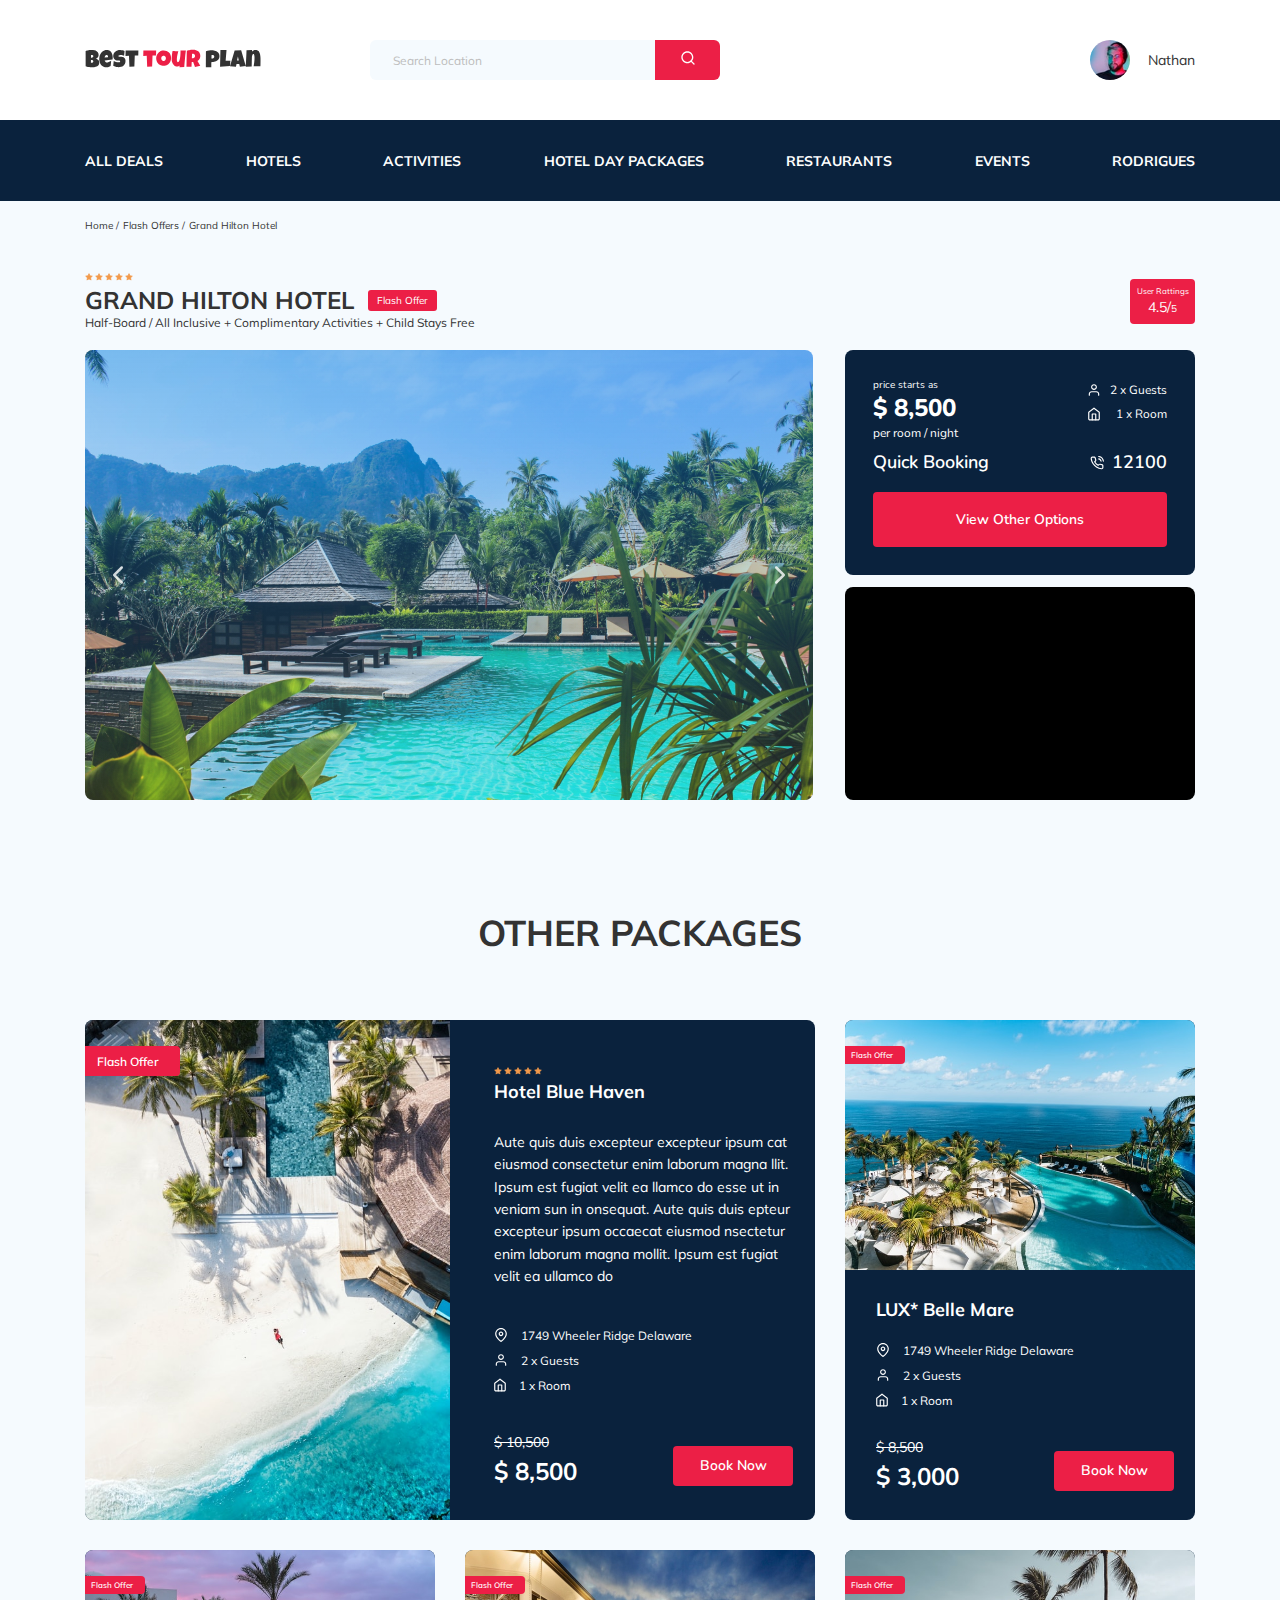
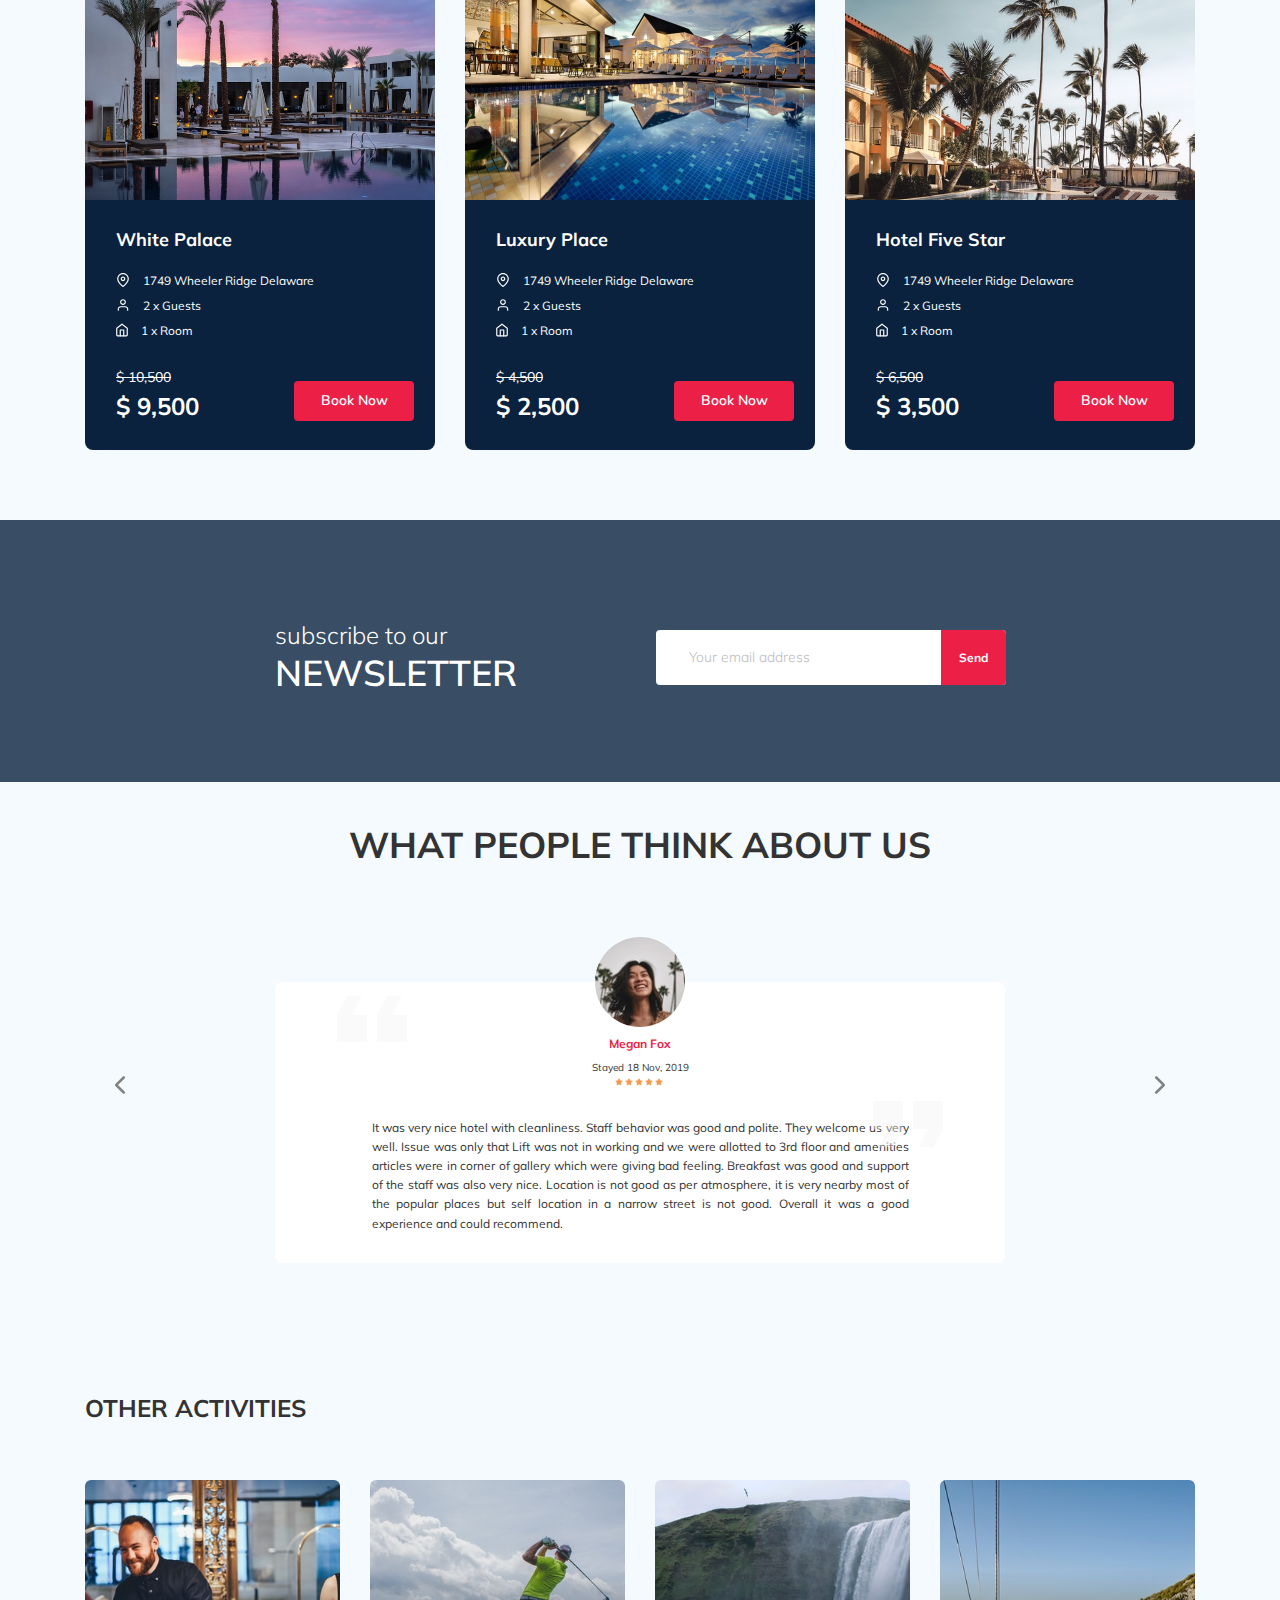
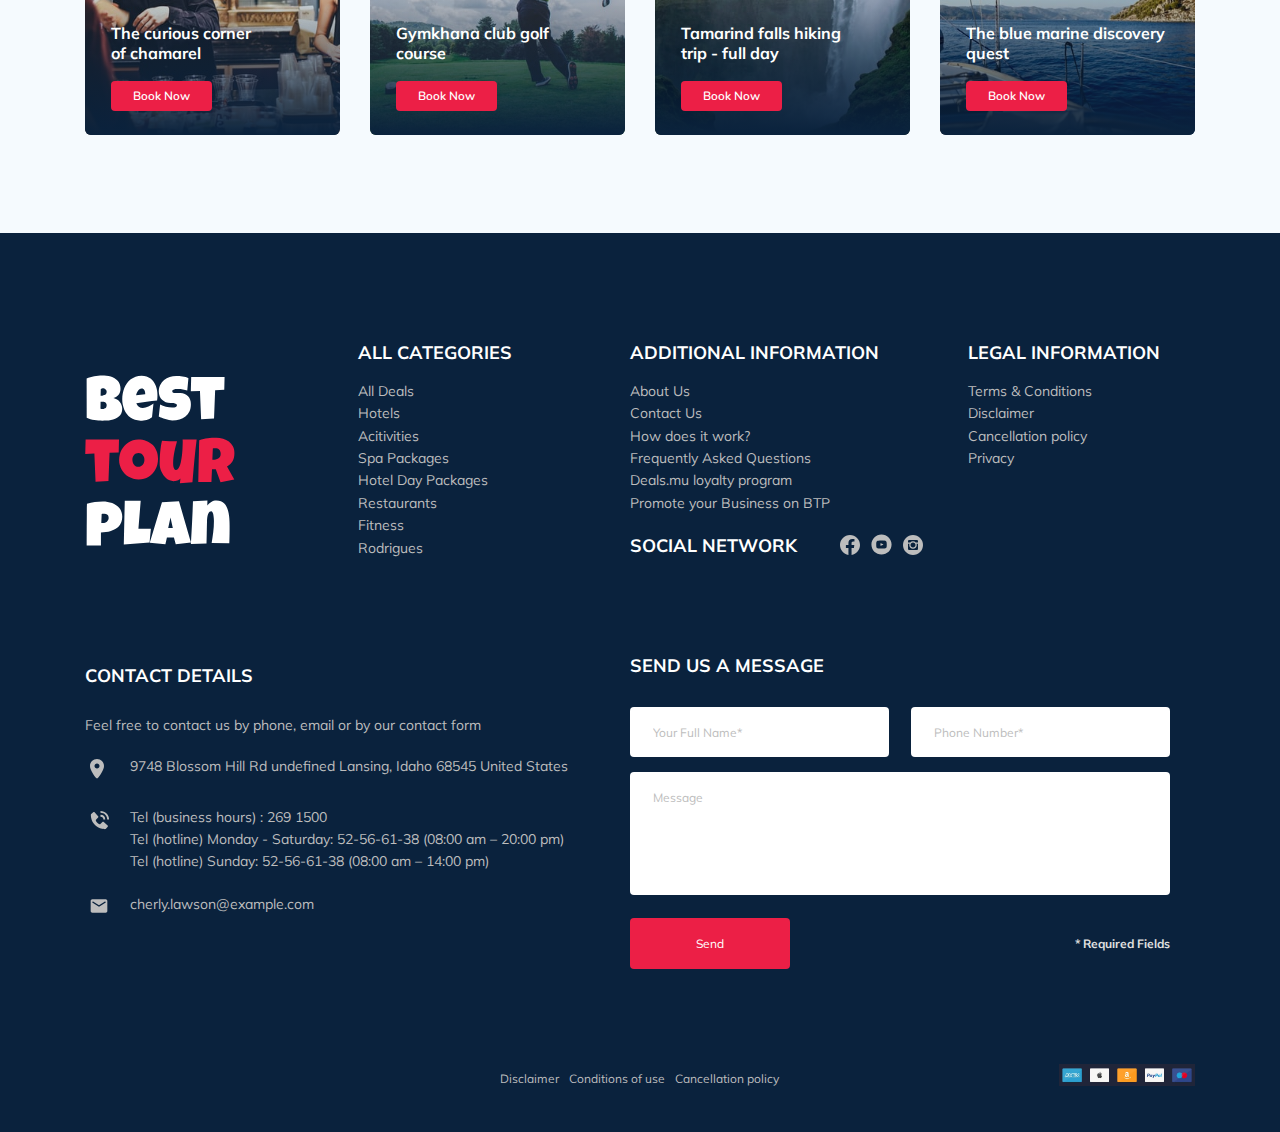
==== index.html @ 6706ef20 "fix modals" ====
<!DOCTYPE html>
<html lang="en">
<head>
  <meta charset="UTF-8">
  <meta http-equiv="X-UA-Compatible" content="IE=edge">
  <meta name="viewport" content="width=device-width, initial-scale=1.0">
  <title>Best Tour Plan - Hotel Booking</title>
  <link rel="preconnect" href="https://fonts.gstatic.com">
  <link
    href="https://fonts.googleapis.com/css2?family=Mulish:wght@300;400;600;700&family=Nunito:wght@400;600;800&display=swap"
    rel="stylesheet">
    <link rel="shortcut icon" href="favicon.ico" type="image/x-icon">
    <link rel="icon" href="favicon.ico" type="image/x-icon">
    <link rel="stylesheet" href="css/swiper-bundle.min.css">
    <link rel="stylesheet" href="css/style.css">
</head>
<body>
  <header class="navbar navbar--fixed">
    <div class="container">
      <div class="navbar-top">
        <a href="#" class="logo">
          <img src="img/horizontal-logo.svg" alt="Logo: Best Tour Plan" class="logo__image">
        </a>
  
        <form action="#" class="search navbar__search navbar__search--mobile--hidden">
          <input type="text" class="search__input" placeholder="Search Location">
          <button class="search__button">
            <img src="img/search.svg" alt="Icon: search">
          </button>
        </form>
  
        <a href="#" class="user navbar__user navbar__user--mobile--hidden">
          <img src="img/user-avatar.jpg" alt="Avatar: Nathan" class="user__avatar">
          <span class="user__name">Nathan</span>
        </a>
        <!-- /.user -->
        <button class="menu-button navbar-top__menu-button">
          <span class="menu-button__line"></span>
          <span class="menu-button__line"></span>
          <span class="menu-button__line"></span>
        </button>
  
      </div>
      <!-- /.navbar-top -->
  
     
    </div>
    <!-- /.container -->

   <div class="navbar-bottom">
      <div class="container">
        <nav class="navbar">
          <ul class="navbar-menu">
            <li class="navbar-menu__item navbar-menu__item--mobile--visible">
              <a href="#" class="user navbar__user navbar__user--mobile--visible">
                <img src="img/user-avatar.jpg" alt="Avatar: Nathan" class="user__avatar">
                <span class="user__name user__name--light">Nathan</span>
              </a>
            </li>
            <li class="navbar-menu__item navbar-menu__item--mobile--visible navbar-menu__item--mobile--visible--mb">
                <form action="#" class="search navbar__search navbar__search--mobile--visible">
                  <input type="text" class="search__input" placeholder="Search Location">
                  <button class="search__button">
                    <img src="img/search.svg" alt="Icon: search">
                  </button>
                </form>
            </li>
            <li class="navbar-menu__item"><a href="#" class="navbar-menu__link">All Deals</a></li>
            <li class="navbar-menu__item"><a href="#" class="navbar-menu__link">Hotels</a></li>
            <li class="navbar-menu__item"><a href="#" class="navbar-menu__link">Activities</a></li>
            <li class="navbar-menu__item"><a href="#" class="navbar-menu__link">Hotel Day Packages</a></li>
            <li class="navbar-menu__item"><a href="#" class="navbar-menu__link">Restaurants</a></li>
            <li class="navbar-menu__item"><a href="#" class="navbar-menu__link">Events</a></li>
            <li class="navbar-menu__item"><a href="#" class="navbar-menu__link">Rodrigues</a></li>
       
          </ul>
        </nav>
        </div>
        <!-- /.container -->
      </div>
   <!-- /.navbar-bottom -->
  </header>
  <nav class="breadcrumb">
    <div class="container">
      <ul class="breadcrumb-list">
        <li class="breadcrumb-list__item">
          <a href="#" class="breadcrumb-list__link">Home</a>
        </li>
        <li class="breadcrumb-list__item">
          <a href="#" class="breadcrumb-list__link">Flash Offers</a>
        </li>
        <li class="breadcrumb-list__item">
          Grand Hilton Hotel
        </li>
      </ul>
    </div>
    <!-- /.container -->
  </nav>
  <!-- /.breadcrumb -->
  <section class="hotel">
    <div class="container">
      <div class="hotel-info">
        <div class="hotel-info__text">
          <div class="hotel-wrapper">
            <div class="stars">
              <img class="stars__star" src="img/star.svg" alt="star">
              <img class="stars__star" src="img/star.svg" alt="star">
              <img class="stars__star" src="img/star.svg" alt="star">
              <img class="stars__star" src="img/star.svg" alt="star">
              <img class="stars__star" src="img/star.svg" alt="star">
            </div>
            <h1 class="hotel-name hotel-info__name">Grand Hilton Hotel</h1>
            <span class="offer hotel-info__offer">Flash Offer</span>
          </div>
          <p class="hotel-description hotel-info__description">Half-Board / All Inclusive + Complimentary Activities + Child Stays Free</p>
        </div>
        <div class="rating hotel-info__rating">
          <span class="rating__text">User Rattings</span>
          <span class="rating__counter">4.5/<span class="rating__five">5</span></span>
        </div>
      </div>
      <div class="hotel-grid">
          <div class="swiper-container hotel-slider hotel__slider">
            <!-- Additional required wrapper -->
            <div class="swiper-wrapper">
              <!-- Slides -->
              <div class="swiper-slide hotel-slider__slide"><img class="hotel-slider__img" src="img/slide.jpg" alt="slide">
              </div>
              <div class="swiper-slide hotel-slider__slide"><img class="hotel-slider__img" src="img/slide-2.jpg" alt="slide-2">
              </div>
              <div class="swiper-slide hotel-slider__slide"><img class="hotel-slider__img" src="img/slide-3.jpg" alt="slide-3">
              </div>
              <div class="swiper-slide hotel-slider__slide"><img class="hotel-slider__img" src="img/slide-4.jpg" alt="slide-4">
              </div>
              <div class="swiper-slide hotel-slider__slide"><img class="hotel-slider__img" src="img/slide-5.jpg" alt="slide-5">
              </div>
            </div>
          
            <!-- If we need navigation buttons -->
            <button class="hotel-slider__button hotel-slider__button--prev"></button>
            <button class="hotel-slider__button hotel-slider__button--next"></button>
          </div>
          <div class="hotel-right">
            <div class="booking">
              <div class="booking__info">
                <div class="booking__price">
                  <span class="booking__start">price starts as</span>
                  <strong class="booking__pricetag">$ 8,500</strong>
                  <span class="booking__per-room">per room / night</span>
                </div>
                <!-- /.booking__price -->
                <div class="booking__room">
                  <div class="booking__text">
                    <img src="img/user.svg" alt="Icon: user" class="booking__icon">
                    <span class="booking__description">2 x Guests</span>
                  </div>
                  <div class="booking__text">
                    <img src="img/home.svg" alt="Icon: home" class="booking__icon">
                    <span class="booking__description">1 x Room</span>
                  </div>
                </div>
                <!-- /.booking__room -->
              </div>
              <!-- /.booking__info -->
              <div class="booking__call-center">
                <span class="booking__heading">Quick Booking</span>
                <a class="booking__number" href="tel:12100">
                  <img src="img/phone-call.svg" alt="Icon: phone">
                  <span class="booking__num">12100</span>
                </a>
              </div>
              <!-- /.booking__call-center -->
              <button data-toggle="modal" class="button booking__button">View Other Options</button>
            </div>
            <!-- /.booking -->
            <div class="map">
              <iframe class="map__frame"
                src="https://www.google.com/maps/embed?pb=!1m18!1m12!1m3!1d3952.041212469908!2d98.29254745080394!3d7.890757407918497!2m3!1f0!2f0!3f0!3m2!1i1024!2i768!4f13.1!3m3!1m2!1s0x30503b7bfcd9f903%3A0xf7065fac1e3d7c48!2sDoubleTree%20by%20Hilton%20Phuket%20Banthai%20Resort!5e0!3m2!1sru!2str!4v1620716397041!5m2!1sru!2str"
                style="border:0;" allowfullscreen="" loading="lazy"></iframe>
            </div>
            <!-- /.map -->
          </div>
          <!-- /.hotel-right -->
      </div>
      <!-- /.hotel-grid -->
    </div>
    <!-- /.container -->
  </section>
  <section class="packages">
    <div class="container">
      <h2 class="packages__title">Other Packages</h2>
      <div class="packages-grid">
        <div class="package package-first">
              <img src="img/package-1.jpg" alt="First package" class="package-first__image">
              <span class="package-first__flash">Flash Offer</span>
            <div class="package-first package-first-info">
              <div class="package-stars">
                <img class="package-stars__star" src="img/star.svg" alt="star">
                <img class="package-stars__star" src="img/star.svg" alt="star">
                <img class="package-stars__star" src="img/star.svg" alt="star">
                <img class="package-stars__star" src="img/star.svg" alt="star">
                <img class="package-stars__star" src="img/star.svg" alt="star">
              </div>
                <h3 class="package-first__title">Hotel Blue Haven</h3>
                <p class="package-first__text">Aute quis duis excepteur excepteur ipsum cat eiusmod consectetur enim laborum magna llit.
                  Ipsum est fugiat velit ea
                  llamco do esse ut in veniam sun in onsequat. Aute quis duis epteur excepteur ipsum occaecat eiusmod nsectetur enim
                  laborum magna mollit. Ipsum est fugiat velit ea ullamco do</p>
                  <div class="package-other">
                    <div class="package-other__element">
                      <img src="img/other-map.svg" alt="Icon: map" class="package-other-icon">
                      <span class="package-other__text">1749 Wheeler Ridge Delaware</span>
                    </div>
                    <div class="package-other__element">
                      <img src="img/other-user.svg" alt="Icon: guest" class="package-other__icon">
                      <span class="package-other__text">2 x Guests</span>
                    </div>
                    <div class="package-other__element">
                      <img src="img/other-home.svg" alt="Icon: room" class="package-other__icon">
                      <span class="package-other__text">1 x Room</span>
                    </div>
                  </div>
                  <div class="package-footer package-first-footer">
                    <div class="package-footer__price">
                      <span class="package-footer__old-price">$ 10,500</span>
                      <span class="package-footer__new-price">$ 8,500</span>
                    </div>
                    <button data-toggle="modal" class="package-footer__button">Book Now</button>
                  </div>
            </div>
        </div>
        <div class="package">
          <img src="img/package-2.jpg" alt="Second package" class="package__image">
          <span class="package__flash">Flash Offer</span>
          <div class="package-info">
            <h3 class="package-info__title">LUX* Belle Mare</h3>
            <div class="package-other">
              <div class="package-other__element">
                <img src="img/other-map.svg" alt="Icon: map" class="package-other-icon">
                <span class="package-other__text">1749 Wheeler Ridge Delaware</span>
              </div>
              <div class="package-other__element">
                <img src="img/other-user.svg" alt="Icon: guest" class="package-other__icon">
                <span class="package-other__text">2 x Guests</span>
              </div>
              <div class="package-other__element">
                <img src="img/other-home.svg" alt="Icon: room" class="package-other__icon">
                <span class="package-other__text">1 x Room</span>
              </div>
            </div>
            <div class="package-footer">
              <div class="package-footer__price">
                <span class="package-footer__old-price">$ 8,500</span>
                <span class="package-footer__new-price">$ 3,000</span>
              </div>
              <button data-toggle="modal" class="package-footer__button">Book Now</button>
            </div>
          </div>
        </div>
        <div class="package">
          <img src="img/package-3.jpg" alt="Third package" class="package__image">
          <span class="package__flash">Flash Offer</span>
          <div class="package-info">
            <h3 class="package-info__title">White Palace</h3>
            <div class="package-other">
              <div class="package-other__element">
                <img src="img/other-map.svg" alt="Icon: map" class="package-other-icon">
                <span class="package-other__text">1749 Wheeler Ridge Delaware</span>
              </div>
              <div class="package-other__element">
                <img src="img/other-user.svg" alt="Icon: guest" class="package-other__icon">
                <span class="package-other__text">2 x Guests</span>
              </div>
              <div class="package-other__element">
                <img src="img/other-home.svg" alt="Icon: room" class="package-other__icon">
                <span class="package-other__text">1 x Room</span>
              </div>
            </div>
            <div class="package-footer">
              <div class="package-footer__price">
                <span class="package-footer__old-price">$ 10,500</span>
                <span class="package-footer__new-price">$ 9,500</span>
              </div>
              <button data-toggle="modal" class="package-footer__button">Book Now</button>
            </div>
          </div>
        </div>
        <div class="package">
          <img src="img/package-4.jpg" alt="Forth package" class="package__image">
          <span class="package__flash">Flash Offer</span>
          <div class="package-info">
            <h3 class="package-info__title">Luxury Place</h3>
            <div class="package-other">
              <div class="package-other__element">
                <img src="img/other-map.svg" alt="Icon: map" class="package-other-icon">
                <span class="package-other__text">1749 Wheeler Ridge Delaware</span>
              </div>
              <div class="package-other__element">
                <img src="img/other-user.svg" alt="Icon: guest" class="package-other__icon">
                <span class="package-other__text">2 x Guests</span>
              </div>
              <div class="package-other__element">
                <img src="img/other-home.svg" alt="Icon: room" class="package-other__icon">
                <span class="package-other__text">1 x Room</span>
              </div>
            </div>
            <div class="package-footer">
              <div class="package-footer__price">
                <span class="package-footer__old-price">$ 4,500</span>
                <span class="package-footer__new-price">$ 2,500</span>
              </div>
              <button data-toggle="modal" class="package-footer__button">Book Now</button>
            </div>
          </div>
        </div>
        <div class="package">
          <img src="img/package-5.jpg" alt="Fifth package" class="package__image">
          <span class="package__flash">Flash Offer</span>
          <div class="package-info">
            <h3 class="package-info__title">Hotel Five Star</h3>
            <div class="package-other">
              <div class="package-other__element">
                <img src="img/other-map.svg" alt="Icon: map" class="package-other-icon">
                <span class="package-other__text">1749 Wheeler Ridge Delaware</span>
              </div>
              <div class="package-other__element">
                <img src="img/other-user.svg" alt="Icon: guest" class="package-other__icon">
                <span class="package-other__text">2 x Guests</span>
              </div>
              <div class="package-other__element">
                <img src="img/other-home.svg" alt="Icon: room" class="package-other__icon">
                <span class="package-other__text">1 x Room</span>
              </div>
            </div>
            <div class="package-footer">
              <div class="package-footer__price">
                <span class="package-footer__old-price">$ 6,500</span>
                <span class="package-footer__new-price">$ 3,500</span>
              </div>
              <button data-toggle="modal" class="package-footer__button">Book Now</button>
            </div>
          </div>
        </div>

      </div>
      <!-- /.packeges-grid -->
    </div>
    <!-- /.container -->
  </section>
  <!-- /.packages -->

  <section class="newsletter" data-parallax="scroll" data-image-src="img/newsletter-bg.jpg">
    <div class="newsletter-wrapper">
      <h2 class="newsletter-title newsletter__title">
        subscribe to our
        <span class="newsletter-title__strong">Newsletter</span>
      </h2>
      <form class="subscribe newsletter__subscribe" action="send.php" method="POST">
        <input type="email" class="subscribe__input" placeholder="Your email address" name="email"> 
        <button class="subscribe__button">Send</button>
      </form>
    </div>
    <!-- /.newsletter-wrapper -->
  </section>
  <!-- /.newsletter -->
  <section class="reviews">
    <div class="container">
      <h2 class="reviews__title">What people think about us</h2>
      <div class="swiper-container reviews-slider">
        <div class="swiper-wrapper">
          <div class="swiper-slide">
            <div class="reviews-slider__item">
              <div class="reviews-slider__profile">
                <img class="reviews-slider__avatar" src="img/reviews-avatar.jpg" alt="Photo: Megan Fox">
                <h3 class="reviews-slider__username">Megan Fox</h3>
                <span class="reviews-slider__date">Stayed 18 Nov, 2019</span>
                <div class="reviews-slider__rating">
                  <img class="reviews-slider__star" src="img/star.svg" alt="star">
                  <img class="reviews-slider__star" src="img/star.svg" alt="star">
                  <img class="reviews-slider__star" src="img/star.svg" alt="star">
                  <img class="reviews-slider__star" src="img/star.svg" alt="star">
                  <img class="reviews-slider__star" src="img/star.svg" alt="star">
                </div>
                <!-- /.reviews-slider__rating -->
              </div>
              <!-- /.reviews-slider__profile -->
              <div class="reviews-slider__text">
                It was very nice hotel with cleanliness. Staff behavior was good and polite. They welcome us very well. Issue was only
                that Lift was not in working and we were allotted to 3rd floor and amenities articles were in corner of gallery which
                were giving bad feeling. Breakfast was good and support of the staff was also very nice. Location is not good as per
                atmosphere, it is very nearby most of the popular places but self location in a narrow street is not good. Overall it
                was a good experience and could recommend.
              </div>
            </div>
            <!-- /.reviews-slider__item -->
            </div>
            <!-- /.swiper-slide -->

            <div class="swiper-slide">
              <div class="reviews-slider__item">
                <div class="reviews-slider__profile">
                  <img class="reviews-slider__avatar" src="img/reviews-avatar-2.jpg" alt="Photo: Robert Smith">
                  <h3 class="reviews-slider__username">Robert Smith</h3>
                  <span class="reviews-slider__date">Stayed 20 Dec, 2020</span>
                  <div class="reviews-slider__rating">
                    <img class="reviews-slider__star" src="img/star.svg" alt="star">
                    <img class="reviews-slider__star" src="img/star.svg" alt="star">
                    <img class="reviews-slider__star" src="img/star.svg" alt="star">
                    <img class="reviews-slider__star" src="img/star.svg" alt="star">
                    <img class="reviews-slider__star" src="img/star.svg" alt="star">
                  </div>
                  <!-- /.reviews-slider__rating -->
                </div>
                <!-- /.reviews-slider__profile -->
                <div class="reviews-slider__text">
                  Lorem ipsum dolor sit amet, consectetur adipisicing elit. Tempora cum consequuntur eaque nostrum ipsam quis nisi. Numquam veritatis perspiciatis ullam temporibus aspernatur nam maiores dolorem reprehenderit? Corporis eaque suscipit repellat! Lorem ipsum dolor sit amet consectetur adipisicing elit. Dolor, natus modi veritatis ea vitae quis laboriosam veniam magni inventore ipsum a qui dolores maiores possimus iste! Vel accusantium amet dolorem.
                </div>
              </div>
              <!-- /.reviews-slider__item -->
            </div>
            <!-- /.swiper-slide -->

            <div class="swiper-slide">
              <div class="reviews-slider__item">
                <div class="reviews-slider__profile">
                  <img class="reviews-slider__avatar" src="img/reviews-avatar-3.jpg" alt="Photo: Mike Johns">
                  <h3 class="reviews-slider__username">Mike Johns</h3>
                  <span class="reviews-slider__date">Stayed 11 Nov, 2018</span>
                  <div class="reviews-slider__rating">
                    <img class="reviews-slider__star" src="img/star.svg" alt="star">
                    <img class="reviews-slider__star" src="img/star.svg" alt="star">
                    <img class="reviews-slider__star" src="img/star.svg" alt="star">
                    <img class="reviews-slider__star" src="img/star.svg" alt="star">
                    <img class="reviews-slider__star" src="img/star.svg" alt="star">
                  </div>
                  <!-- /.reviews-slider__rating -->
                </div>
                <!-- /.reviews-slider__profile -->
                <div class="reviews-slider__text">
                  Lorem ipsum dolor sit amet consectetur adipisicing elit. Qui dolorum sapiente similique soluta? Perferendis quisquam aperiam pariatur voluptate quae, et nostrum vero ab mollitia natus quaerat sunt neque consequuntur incidunt. Lorem ipsum dolor sit amet consectetur adipisicing elit. Eum fugit ex excepturi. Vel repellat quis provident laborum illo totam voluptas quae aut quos, quaerat itaque porro iste corporis quod quia!
                  
                </div>
              </div>
              <!-- /.reviews-slider__item -->
            </div>
            <!-- /.swiper-slide -->

        </div>
        <!-- /.swiper-wrapper -->

        <button class="reviews-slider__button reviews-slider__button--prev"></button>
        <button class="reviews-slider__button reviews-slider__button--next"></button>
      </div>
      <!-- /.reviews-slider -->

    </div>
    <!-- /.container -->

  </section>
  <!-- /.reviews -->
  <div class="activities">
    <div class="container">
      <h2 class="activities__title">
        Other Activities
      </h2>
      <div class="activities-wrapper">
        <div class="card">
          <img src="img/activity-1.jpg" alt="The curious corner 
of chamarel" class="card__image">
          <h2 class="card__title">The curious corner
          of&nbsp;chamarel</h2>
          <button data-toggle="modal" class="card__button">Book Now</button>
        </div>
        <!-- /.card -->
          <div class="card">
            <img src="img/activity-2.jpg" alt="Gymkhana club golf
course" class="card__image">
            <h2 class="card__title">Gymkhana club golf
            course</h2>
            <button data-toggle="modal" class="card__button">Book Now</button>
          </div>
          <!-- /.card -->
            <div class="card activities__card">
              <img src="img/activity-3.jpg" alt="Tamarind falls hiking
trip - full day
" class="card__image">
              <h2 class="card__title">Tamarind falls hiking
              trip - full day
</h2>
              <button data-toggle="modal" class="card__button">Book Now</button>
            </div>
            <!-- /.card -->
              <div class="card">
                <img src="img/activity-4.jpg" alt="The blue marine discovery
quest" class="card__image">
                <h2 class="card__title card__title--last">The blue marine discovery quest</h2>
                <button data-toggle="modal" class="card__button">Book Now</button>
              </div>
              <!-- /.card -->
      </div>
      <!-- /.activities-wrapper -->
    </div>
    <!-- /.container -->
  </div>
  <!-- /.section activities -->
  <footer class="footer">
    <div class="container">
      <div class="footer-wrapper">
        <a href="#" class="logo footer__logo">
          <img src="img/vertical-logo.svg" alt="Logo: Best Tour Plan" class="logo footer__logo">
        </a>
        <div class="footer__list footer__categories">
          <h3 class="footer__title">All Categories</h3>
          <ul class="footer__ul">
            <li class="footer__item"><a href="#" class="footer__link">All Deals</a></li>
            <li class="footer__item"><a href="#" class="footer__link">Hotels</a></li>
            <li class="footer__item"><a href="#" class="footer__link">Acitivities</a></li>
            <li class="footer__item"><a href="#" class="footer__link">Spa Packages</a></li>
            <li class="footer__item"><a href="#" class="footer__link">Hotel Day Packages</a></li>
            <li class="footer__item"><a href="#" class="footer__link">Restaurants</a></li>
            <li class="footer__item"><a href="#" class="footer__link">Fitness</a></li>
            <li class="footer__item"><a href="#" class="footer__link">Rodrigues</a></li>
          </ul>
        </div>
        <!-- /.footer__list -->
        <div class="footer__list footer__add">
          <h3 class="footer__title">Additional Information
</h3>
          <ul class="footer__ul">
            <li class="footer__item"><a href="#" class="footer__link">About Us
</a></li>
            <li class="footer__item"><a href="#" class="footer__link">Contact Us
</a></li>
            <li class="footer__item"><a href="#" class="footer__link">How does it work?
</a></li>
            <li class="footer__item"><a href="#" class="footer__link">Frequently Asked Questions</a></li>
            <li class="footer__item"><a href="#" class="footer__link">Deals.mu loyalty program
</a></li>
            <li class="footer__item"><a href="#" class="footer__link">Promote your Business on BTP</a></li>
          </ul>
        </div>
        <!-- /.footer__list -->
        <div class="footer__social-network">
          <h3 class="footer__title  footer__title--inline">Social Network</h3>
          <div class="footer__social-links">
            <a href="https://www.facebook.com/" target="_blank" class="footer__link"><img src="img/facebook.svg" alt="Icon: Facebook"></a>
            <a href="https://www.youtube.com/" target="_blank" class="footer__link"><img src="img/youtube.svg" alt="Icon: Youtube"></a>
            <a href="https://www.instagram.com/" target="_blank" class="footer__link"><img src="img/instagram.svg" alt="Icon: Instagram"></a>
          </div>
        </div>
        <!-- /.footer__social-network -->
        <div class="footer__list footer__legal">
          <h3 class="footer__title">Legal Information</h3>
          <ul class="footer__ul">
            <li class="footer__item"><a href="#" class="footer__link">Terms & Conditions</a></li>
            <li class="footer__item"><a href="#" class="footer__link">Disclaimer
</a></li>
            <li class="footer__item"><a href="#" class="footer__link">Cancellation policy
</a></li>
            <li class="footer__item"><a href="#" class="footer__link">Privacy</a></li>
          </ul>

        </div>
        <!-- /.footer__list -->
        <div class="footer__contact-details">
          <h3 class="footer__title footer__title--mb-3 footer__title--mt">Contact Details</h3>
          <p class="footer__text">Feel free to contact us by phone, email or by our contact form</p>
          <ul class="footer__ul footer__ul--ml">
            <li class="footer__item footer__item--mb-2">
            <div class="footer__icon-wrapper">
              <img class="footer__icon" src="img/footer-map.svg" alt="Icon: Map">
            </div>
              9748 Blossom Hill Rd undefined Lansing, Idaho 68545 United States
            </li>
            <li class="footer__item footer__item--mb-2">
            <div class="footer__icon-wrapper"><img class="footer__icon" src="img/footer-phone.svg" alt="Icon: Phone">
            </div>
            <div class="footer__phones">
              Tel (business hours) : <a class="footer__phone" href="tel:2691500">269&nbsp;1500</a> <br>
              Tel (hotline) Monday - Saturday: <a class="footer__phone" href="tel:52566138">52-56-61-38</a> (08:00 am – 20:00 pm)
              <br>
              Tel (hotline) Sunday: <a class="footer__phone" href="tel:52566138">52-56-61-38</a> (08:00 am – 14:00 pm)
            </div>
            </li>
            <li class="footer__item footer__item--mb-2">
             <div class="footer__icon-wrapper">
                <img class="footer__icon" src="img/footer-mail.svg" alt="Icon: Mail">
             </div>
              <div class="footer__emails">
                <a class="footer__email" href="mailto:cherly.lawson@example.com">cherly.lawson@example.com</a>
              </div>
            </li>
          </ul>
        </div>
        <!-- /.footer__contact-details -->
        <div class="footer__contact-form">
          <h3 class="footer__title footer__title--mb-3 footer__title--mb-1">Send us a message</h3>
          <form action="send.php" method="POST" class="footer__form">
            <input type="text" class="input footer__input" placeholder="Your Full Name*" name="name">
            <input type="text" class="input footer__input" placeholder="Phone Number*" name="phone">
            <textarea class="message footer__message" placeholder="Message" name="message"></textarea>
            <div class="button-wrapper">
              <button class="button footer__button" type="submit">Send</button>
              <span class="footer__info">* Required Fields</span>
            </div>
          </form>
        </div>
        <!-- /.footer__contact-form -->
      </div>
      <!-- /.footer-wrapper -->
      <div class="footer-additional footer__additional">
        <ul class="footer-additional__list">
          <li class="footer__item footer-additional__item">
            <a class="footer-additional__link" href="#">Disclaimer</a>
          </li>
          <li class="footer__item footer-additional__item">
            <a class="footer-additional__link" href="#">Conditions of use</a>
          </li>
          <li class="footer__item footer-additional__item">
            <a class="footer-additional__link" href="#">Cancellation policy</a>
            
          </li>
        </ul>
        <img src="img/payment.png" alt="Payment" class="footer-additional__img">
      </div>
    </div>
    <!-- /.container -->
  </footer>
  <!-- /.footer -->
  <div class="modal">
    <div class="modal__overlay">

    </div>
    <!-- /.modal__overlay -->
    <div class="modal__dialog">
      <a href="#" class="modal__close">
      <img src="img/close.svg" alt="Icon: close">
      </a>
      <h3 class="modal__title modal__title--mb-3 modal__title--mb-1">Booking</h3>
      <form action="send.php" method="POST" class="modal__form">
        <input type="text" class="input modal__input" placeholder="Your Full Name*" name="name">
        <input type="text" class="input modal__input" placeholder="Phone Number*" name="phone">
        <input type="email" class="input modal__input" placeholder="Your email address" name="email">
        <textarea class="message modal__message" placeholder="Message" name="message"></textarea>
        <div class="button-wrapper modal-button-wrapper">
          <button class="button modal__button" type="submit">Send</button>
          <span class="modal__info">* Required Fields</span>
        </div>
      </form>
    </div>
    <!-- /.modal dialog -->
  </div>
  <!-- /.modal -->
  <script src="js/jquery-3.6.0.min.js"></script>
  <script src="js/parallax.min.js"></script>
  <script src="js/swiper-bundle.min.js"></script>
  <script src="js/main.js"></script>
  </body>
  </html>
---- css/style.css ----
/*! normalize.css v8.0.1 | MIT License | github.com/necolas/normalize.css */
/* Document
   ========================================================================== */
/**
 * 1. Correct the line height in all browsers.
 * 2. Prevent adjustments of font size after orientation changes in iOS.
 */
html {
  line-height: 1.15;
  /* 1 */
  -webkit-text-size-adjust: 100%;
  /* 2 */
}

/* Sections
   ========================================================================== */
/**
 * Remove the margin in all browsers.
 */
body {
  margin: 0;
}

/**
 * Render the `main` element consistently in IE.
 */
main {
  display: block;
}

/**
 * Correct the font size and margin on `h1` elements within `section` and
 * `article` contexts in Chrome, Firefox, and Safari.
 */
h1 {
  font-size: 2em;
  margin: 0.67em 0;
}

/* Grouping content
   ========================================================================== */
/**
 * 1. Add the correct box sizing in Firefox.
 * 2. Show the overflow in Edge and IE.
 */
hr {
  box-sizing: content-box;
  /* 1 */
  height: 0;
  /* 1 */
  overflow: visible;
  /* 2 */
}

/**
 * 1. Correct the inheritance and scaling of font size in all browsers.
 * 2. Correct the odd `em` font sizing in all browsers.
 */
pre {
  font-family: monospace, monospace;
  /* 1 */
  font-size: 1em;
  /* 2 */
}

/* Text-level semantics
   ========================================================================== */
/**
 * Remove the gray background on active links in IE 10.
 */
a {
  background-color: transparent;
}

/**
 * 1. Remove the bottom border in Chrome 57-
 * 2. Add the correct text decoration in Chrome, Edge, IE, Opera, and Safari.
 */
abbr[title] {
  border-bottom: none;
  /* 1 */
  text-decoration: underline;
  /* 2 */
  -webkit-text-decoration: underline dotted;
          text-decoration: underline dotted;
  /* 2 */
}

/**
 * Add the correct font weight in Chrome, Edge, and Safari.
 */
b,
strong {
  font-weight: bolder;
}

/**
 * 1. Correct the inheritance and scaling of font size in all browsers.
 * 2. Correct the odd `em` font sizing in all browsers.
 */
code,
kbd,
samp {
  font-family: monospace, monospace;
  /* 1 */
  font-size: 1em;
  /* 2 */
}

/**
 * Add the correct font size in all browsers.
 */
small {
  font-size: 80%;
}

/**
 * Prevent `sub` and `sup` elements from affecting the line height in
 * all browsers.
 */
sub,
sup {
  font-size: 75%;
  line-height: 0;
  position: relative;
  vertical-align: baseline;
}

sub {
  bottom: -0.25em;
}

sup {
  top: -0.5em;
}

/* Embedded content
   ========================================================================== */
/**
 * Remove the border on images inside links in IE 10.
 */
img {
  border-style: none;
}

/* Forms
   ========================================================================== */
/**
 * 1. Change the font styles in all browsers.
 * 2. Remove the margin in Firefox and Safari.
 */
button,
input,
optgroup,
select,
textarea {
  font-family: inherit;
  /* 1 */
  font-size: 100%;
  /* 1 */
  line-height: 1.15;
  /* 1 */
  margin: 0;
  /* 2 */
}

/**
 * Show the overflow in IE.
 * 1. Show the overflow in Edge.
 */
button,
input {
  /* 1 */
  overflow: visible;
}

/**
 * Remove the inheritance of text transform in Edge, Firefox, and IE.
 * 1. Remove the inheritance of text transform in Firefox.
 */
button,
select {
  /* 1 */
  text-transform: none;
}

/**
 * Correct the inability to style clickable types in iOS and Safari.
 */
button,
[type=button],
[type=reset],
[type=submit] {
  -webkit-appearance: button;
}

/**
 * Remove the inner border and padding in Firefox.
 */
button::-moz-focus-inner,
[type=button]::-moz-focus-inner,
[type=reset]::-moz-focus-inner,
[type=submit]::-moz-focus-inner {
  border-style: none;
  padding: 0;
}

/**
 * Restore the focus styles unset by the previous rule.
 */
button:-moz-focusring,
[type=button]:-moz-focusring,
[type=reset]:-moz-focusring,
[type=submit]:-moz-focusring {
  outline: 1px dotted ButtonText;
}

/**
 * Correct the padding in Firefox.
 */
fieldset {
  padding: 0.35em 0.75em 0.625em;
}

/**
 * 1. Correct the text wrapping in Edge and IE.
 * 2. Correct the color inheritance from `fieldset` elements in IE.
 * 3. Remove the padding so developers are not caught out when they zero out
 *    `fieldset` elements in all browsers.
 */
legend {
  box-sizing: border-box;
  /* 1 */
  color: inherit;
  /* 2 */
  display: table;
  /* 1 */
  max-width: 100%;
  /* 1 */
  padding: 0;
  /* 3 */
  white-space: normal;
  /* 1 */
}

/**
 * Add the correct vertical alignment in Chrome, Firefox, and Opera.
 */
progress {
  vertical-align: baseline;
}

/**
 * Remove the default vertical scrollbar in IE 10+.
 */
textarea {
  overflow: auto;
}

/**
 * 1. Add the correct box sizing in IE 10.
 * 2. Remove the padding in IE 10.
 */
[type=checkbox],
[type=radio] {
  box-sizing: border-box;
  /* 1 */
  padding: 0;
  /* 2 */
}

/**
 * Correct the cursor style of increment and decrement buttons in Chrome.
 */
[type=number]::-webkit-inner-spin-button,
[type=number]::-webkit-outer-spin-button {
  height: auto;
}

/**
 * 1. Correct the odd appearance in Chrome and Safari.
 * 2. Correct the outline style in Safari.
 */
[type=search] {
  -webkit-appearance: textfield;
  /* 1 */
  outline-offset: -2px;
  /* 2 */
}

/**
 * Remove the inner padding in Chrome and Safari on macOS.
 */
[type=search]::-webkit-search-decoration {
  -webkit-appearance: none;
}

/**
 * 1. Correct the inability to style clickable types in iOS and Safari.
 * 2. Change font properties to `inherit` in Safari.
 */
::-webkit-file-upload-button {
  -webkit-appearance: button;
  /* 1 */
  font: inherit;
  /* 2 */
}

/* Interactive
   ========================================================================== */
/*
 * Add the correct display in Edge, IE 10+, and Firefox.
 */
details {
  display: block;
}

/*
 * Add the correct display in all browsers.
 */
summary {
  display: list-item;
}

/* Misc
   ========================================================================== */
/**
 * Add the correct display in IE 10+.
 */
template {
  display: none;
}

/**
 * Add the correct display in IE 10.
 */
[hidden] {
  display: none;
}

* {
  box-sizing: border-box;
}

body {
  font-family: "Mulish", sans-serif;
  background-color: #F5FAFE;
  color: #333333;
}

.container {
  max-width: 1110px;
  margin: auto;
}
.container img {
  max-width: 100%;
}

.input {
  background-color: #fff;
  color: #333333;
  border: none;
  border-radius: 4px;
  padding: 0 23px;
  height: 50px;
  font-size: 12px;
  line-height: 15px;
}
.input::-moz-placeholder {
  color: #BDBDBD;
  border: none;
}
.input:-ms-input-placeholder {
  color: #BDBDBD;
  border: none;
}
.input::placeholder {
  color: #BDBDBD;
  border: none;
}

.message {
  resize: none;
  background-color: #fff;
  border-radius: 4px;
  padding: 18px 23px;
  border: none;
  color: #333333;
  font-weight: normal;
  font-size: 12px;
  line-height: 15px;
}
.message::-moz-placeholder {
  color: #BDBDBD;
  border: none;
}
.message:-ms-input-placeholder {
  color: #BDBDBD;
  border: none;
}
.message::placeholder {
  color: #BDBDBD;
  border: none;
}

.button {
  min-width: 160px;
  min-height: 50px;
  padding: 18px;
  background-color: #EC1F46;
  color: #fff;
  font-size: 12px;
  line-height: 15px;
  border: none;
  border-radius: 4px;
  cursor: pointer;
}
.button-wrapper {
  display: flex;
  align-items: center;
  width: 100%;
  justify-content: space-between;
}

.navbar {
  background-color: #fff;
}
.navbar-top {
  display: flex;
  align-items: center;
  justify-content: space-between;
  padding-top: 40px;
  padding-bottom: 40px;
}
.navbar-top__menu-button {
  display: none;
}
.navbar__search {
  margin-right: auto;
  margin-left: 108px;
}
.navbar-bottom {
  background-color: #0A223D;
}
.navbar-menu {
  list-style-type: none;
  padding: 31px 0;
  margin: 0;
  display: flex;
  align-items: center;
  justify-content: space-between;
  background-color: #0A223D;
  color: #fff;
}
.navbar-menu__link {
  color: inherit;
  text-decoration: none;
  text-transform: uppercase;
  font-size: 14px;
  font-weight: 700;
  line-height: 18px;
}
.navbar-menu__item--mobile--visible {
  display: none;
}

.logo {
  width: 177px;
}

.search {
  display: flex;
  position: relative;
  overflow: hidden;
  border-radius: 6px;
  height: 40px;
}
.search__input {
  width: 350px;
  height: 100%;
  padding-left: 23px;
  padding-right: 75px;
  background-color: #F5FAFE;
  border: none;
  font-size: 12px;
  line-height: 15px;
  color: #333333;
}
.search__input::-moz-placeholder {
  color: #BDBDBD;
  border: none;
}
.search__input:-ms-input-placeholder {
  color: #BDBDBD;
  border: none;
}
.search__input::placeholder {
  color: #BDBDBD;
  border: none;
}
.search__button {
  position: absolute;
  top: 0;
  right: 0;
  width: 65px;
  height: 100%;
  border: none;
  background-color: #EC1F46;
  cursor: pointer;
}

.user {
  display: flex;
  align-items: center;
  text-decoration: none;
}
.user__avatar {
  width: 40px;
  height: 40px;
  border-radius: 50%;
  -o-object-fit: cover;
     object-fit: cover;
}
.user__name {
  margin-left: 18px;
  font-size: 14px;
  line-height: 18px;
  color: #333333;
}

.breadcrumb-list {
  display: flex;
  align-items: center;
  padding: 18px 0;
  margin: 0;
  list-style: none;
}
.breadcrumb-list__item {
  font-size: 10px;
  line-height: 13px;
}
.breadcrumb-list__item:not(:last-child)::after {
  content: "/";
  margin-right: 4px;
}
.breadcrumb-list__link {
  text-decoration: none;
  color: inherit;
}

.hotel {
  padding-top: 23px;
  padding-bottom: 80px;
}
.hotel-info {
  display: flex;
  align-items: center;
  justify-content: space-between;
  padding-bottom: 20px;
}
.hotel-info__offer {
  margin-left: 14px;
  margin-top: 4px;
}
.hotel-info__name {
  margin-top: 4px;
  margin-bottom: 0;
}
.hotel-info__description {
  margin: 0;
}
.hotel-name {
  font-size: 24px;
  line-height: 30px;
  font-weight: 700;
  text-transform: uppercase;
}
.hotel-wrapper {
  display: flex;
  flex-wrap: wrap;
  align-items: center;
}
.hotel-description {
  font-size: 12px;
  line-height: 15px;
}
.hotel-grid {
  display: flex;
  justify-content: space-between;
}
.hotel-right {
  display: flex;
  flex-direction: column;
  justify-content: space-between;
}
.hotel__slider {
  margin-right: 30px;
  margin-left: 0;
}
.hotel-slider {
  width: 728px;
  height: 450px;
  position: relative;
  border-radius: 8px;
  cursor: -webkit-grab;
  cursor: grab;
}
.hotel-slider__img {
  width: 100%;
  height: 100%;
  -o-object-fit: cover;
     object-fit: cover;
}
.hotel-slider:after {
  content: "";
  position: absolute;
  width: 100%;
  height: 100%;
  top: 0;
  bottom: 0;
  right: 0;
  left: 0;
  background: linear-gradient(180deg, rgba(0, 122, 223, 0.48) 0%, rgba(255, 255, 255, 0.128) 100%);
  z-index: 10;
}
.hotel-slider__button {
  position: absolute;
  top: 50%;
  transform: translateY(-50%);
  z-index: 99;
  width: 30px;
  height: 30px;
  border: none;
  cursor: pointer;
  background-repeat: no-repeat;
  background-position: center;
  background-size: 10px;
  background-color: transparent;
}
.hotel-slider__button--next {
  right: 18px;
  background-image: url(../img/arrow-next.svg);
}
.hotel-slider__button--prev {
  left: 18px;
  background-image: url(../img/arrow-prev.svg);
}

.stars {
  display: flex;
  flex-basis: 100%;
}
.stars__star {
  display: block;
  margin-right: 2px;
}

.offer {
  font-size: 10px;
  line-height: 13px;
  padding: 4px 9px;
  background-color: #EC1F46;
  border-radius: 3px;
  color: #fff;
}

.rating {
  max-width: 65px;
  min-height: 45px;
  text-align: center;
  color: #fff;
  background-color: #EC1F46;
  border-radius: 4px;
}
.rating__text {
  font-size: 8px;
  line-height: 10px;
}
.rating__counter {
  font-size: 14px;
  line-height: 18px;
}
.rating__five {
  font-size: 10px;
}

.booking {
  font-family: "Nunito";
  background-color: #0A223D;
  color: #fff;
  border-radius: 8px;
  width: 350px;
  min-height: 210px;
  padding: 28px;
}
.booking__info {
  display: flex;
  justify-content: space-between;
  margin-bottom: 9px;
}
.booking__price {
  display: flex;
  flex-direction: column;
}
.booking__start {
  font-weight: normal;
  font-size: 10px;
  line-height: 14px;
}
.booking__pricetag {
  font-style: normal;
  font-weight: 800;
  font-size: 24px;
  line-height: 33px;
}
.booking__per-room {
  font-style: normal;
  font-weight: 400;
  font-size: 12px;
  line-height: 16px;
}
.booking__room {
  margin-top: 4px;
}
.booking__text {
  display: flex;
  align-items: center;
  justify-content: space-between;
  margin-bottom: 8px;
  font-style: normal;
  font-weight: 400;
  font-size: 12px;
  line-height: 16px;
}
.booking__description {
  margin-left: 9px;
}
.booking__call-center {
  display: flex;
  justify-content: space-between;
  align-items: center;
  margin-bottom: 17px;
}
.booking__heading {
  font-style: normal;
  font-weight: 600;
  font-size: 18px;
  line-height: 25px;
}
.booking__number {
  display: flex;
  align-items: center;
  justify-content: space-between;
  color: inherit;
  text-decoration: none;
  font-weight: 600;
  font-size: 18px;
  line-height: 25px;
}
.booking__num {
  margin-left: 8px;
}
.booking__button {
  width: 100%;
  min-height: 45px;
  font-weight: 600;
  font-size: 14px;
  line-height: 19px;
  border-radius: 4px;
  background-color: #EC1F46;
  border: none;
  color: #fff;
  cursor: pointer;
}

.map {
  width: 100%;
  height: 213px;
  border-radius: 8px;
  background-color: black;
  overflow: hidden;
}
.map__frame {
  width: 350px;
  height: 213px;
}

.packages {
  padding-bottom: 70px;
}
.packages__title {
  padding-bottom: 35px;
  font-weight: bold;
  font-size: 36px;
  line-height: 45px;
  text-align: center;
  text-transform: uppercase;
}
.packages-grid {
  display: grid;
  grid-template-columns: repeat(3, 1fr);
  grid-template-rows: 500px minmax(500px, 1fr);
  row-gap: 30px;
  -moz-column-gap: 30px;
       column-gap: 30px;
}

.package {
  display: flex;
  flex-direction: column;
  position: relative;
  border-radius: 8px;
  background-color: #0A223D;
  overflow: hidden;
}
.package-info {
  padding-top: 10px;
  padding-left: 31px;
  padding-right: 21px;
  padding-bottom: 15px;
}
.package-info__title {
  margin-bottom: 22px;
  font-style: normal;
  font-weight: bold;
  font-size: 18px;
  line-height: 23px;
  color: #fff;
}
.package-first {
  grid-column-start: span 2;
  display: flex;
  flex-direction: row;
}
.package-first__image {
  flex-basis: 50%;
  -o-object-fit: cover;
     object-fit: cover;
}
.package-first__flash {
  position: absolute;
  top: 26px;
  left: -10px;
  width: 105px;
  height: 30px;
  padding: 8px 11px;
  border-radius: 4px;
  text-align: center;
  font-style: normal;
  font-weight: 600;
  font-size: 12px;
  line-height: 15px;
  background-color: #EC1F46;
  color: #fff;
}
.package-first-info {
  display: flex;
  flex-direction: column;
  max-width: 364px;
  padding: 47px 21px 30px 44px;
}
.package-first-footer {
  padding-top: 10px;
}
.package-first__title {
  font-weight: bold;
  font-size: 18px;
  line-height: 23px;
  color: #fff;
  margin-top: 5px;
}
.package-first__text {
  font-style: normal;
  font-weight: normal;
  font-size: 14px;
  line-height: 160.6%;
  color: #fff;
  margin-top: 10px;
  margin-bottom: 40px;
  overflow: auto;
}
.package-other {
  display: flex;
  flex-direction: column;
  padding-bottom: 20px;
}
.package-other__element {
  display: flex;
  align-items: center;
  margin-bottom: 10px;
}
.package-other__text {
  color: #fff;
  font-size: 12px;
  line-height: 15px;
  margin-left: 13px;
}
.package-footer {
  display: flex;
  justify-content: space-between;
  align-items: flex-end;
}
.package-footer__price {
  display: flex;
  flex-direction: column;
  color: #fff;
  font-style: normal;
}
.package-footer__old-price {
  font-size: 14px;
  line-height: 18px;
  -webkit-text-decoration-line: line-through;
          text-decoration-line: line-through;
  margin-bottom: 5px;
}
.package-footer__new-price {
  font-weight: bold;
  font-size: 24px;
  line-height: 30px;
}
.package-footer__button {
  width: 120px;
  min-height: 40px;
  border: none;
  border-radius: 4px;
  background-color: #EC1F46;
  cursor: pointer;
  font-family: "Nunito";
  font-weight: 600;
  font-size: 14px;
  line-height: 19px;
  color: #fff;
}
.package__image {
  -o-object-fit: cover;
     object-fit: cover;
  width: 100%;
  height: 250px;
}
.package__flash {
  position: absolute;
  top: 26px;
  left: -10px;
  width: 70px;
  height: 18px;
  padding: 4px 9px 4px 13px;
  border-radius: 4px;
  text-align: center;
  font-style: normal;
  font-weight: 600;
  font-size: 8px;
  line-height: 10px;
  background-color: #EC1F46;
  color: #fff;
}
.package-stars {
  display: flex;
}
.package-stars__star {
  display: block;
  margin-right: 2px;
}

.newsletter {
  position: relative;
  padding: 80px 0 67px 0;
}
.newsletter::before {
  content: "";
  position: absolute;
  top: 0;
  left: 0;
  right: 0;
  bottom: 0;
  width: 100%;
  height: 100%;
  background-color: rgba(10, 34, 61, 0.8);
}
.newsletter-wrapper {
  position: relative;
  display: flex;
  align-items: center;
  justify-content: space-between;
  max-width: 731px;
  margin: auto;
}
.newsletter-title {
  color: #fff;
  font-style: normal;
  font-weight: 300;
  font-size: 24px;
  line-height: 30px;
}
.newsletter-title__strong {
  display: block;
  font-style: normal;
  font-weight: 600;
  font-size: 36px;
  line-height: 45px;
  text-transform: uppercase;
}

.subscribe {
  position: relative;
  width: 350px;
  height: 55px;
  border-radius: 4px;
  overflow: hidden;
}
.subscribe__input {
  position: absolute;
  width: 100%;
  height: 100%;
  border: none;
  padding-left: 33px;
  padding-right: 75px;
  font-style: normal;
  font-weight: 300;
  font-size: 14px;
  line-height: 18px;
  color: #333333;
}
.subscribe__input::-moz-placeholder {
  color: #BDBDBD;
  border: none;
}
.subscribe__input:-ms-input-placeholder {
  color: #BDBDBD;
  border: none;
}
.subscribe__input::placeholder {
  color: #BDBDBD;
  border: none;
}
.subscribe__button {
  position: absolute;
  min-width: 65px;
  right: 0;
  top: 0;
  height: 100%;
  border: none;
  background-color: #EC1F46;
  color: #fff;
  font-weight: bold;
  font-size: 12px;
  line-height: 15px;
  cursor: pointer;
}

.reviews {
  padding: 40px 0 70px 0;
}
.reviews__title {
  font-weight: bold;
  font-size: 36px;
  line-height: 45px;
  text-align: center;
  text-transform: uppercase;
  margin-bottom: 70px;
  margin-top: 0;
}
.reviews-slider__item {
  position: relative;
  display: flex;
  flex-direction: column;
  align-items: center;
  max-width: 730px;
  max-height: 300px;
  margin: 45px auto 0;
  background-color: #fff;
  border-radius: 8px;
  padding: 0 62px 30px;
}
.reviews-slider__item::before {
  content: "";
  position: absolute;
  left: 62px;
  top: 13px;
  width: 70px;
  height: 47px;
  background-image: url(../img/quote-left.svg);
  background-repeat: no-repeat;
}
.reviews-slider__item::after {
  content: "";
  position: absolute;
  right: 62px;
  top: 118px;
  width: 70px;
  height: 47px;
  background-image: url(../img/quote-right.svg);
  background-repeat: no-repeat;
}
.reviews-slider__button {
  position: absolute;
  top: 50%;
  transform: translateY(-100%);
  width: 30px;
  height: 30px;
  background-repeat: no-repeat;
  background-size: 10px;
  background-position: center;
  border: none;
  background-color: transparent;
  cursor: pointer;
  z-index: 99;
}
.reviews-slider__button--prev {
  background-image: url(../img/arrow-prev-secondary.svg);
  left: 20px;
}
.reviews-slider__button--next {
  right: 20px;
  background-image: url(../img/arrow-next-secondary.svg);
}
.reviews-slider__profile {
  display: flex;
  flex-direction: column;
  align-items: center;
  margin-top: -45px;
  margin-bottom: 32px;
}
.reviews-slider__avatar {
  width: 90px;
  height: 90px;
  border-radius: 50%;
  -o-object-fit: cover;
     object-fit: cover;
  margin-bottom: 9px;
}
.reviews-slider__username {
  font-weight: bold;
  font-size: 12px;
  line-height: 15px;
  color: #EC1F46;
  margin-bottom: 10px;
  margin-top: 0;
}
.reviews-slider__date {
  font-weight: normal;
  font-size: 10px;
  line-height: 13px;
  margin-bottom: 4px;
}
.reviews-slider__rating {
  display: flex;
  flex-basis: 100%;
}
.reviews-slider__star {
  display: block;
  margin-right: 2px;
}
.reviews-slider__text {
  max-width: 537px;
  font-weight: normal;
  font-size: 12px;
  line-height: 160%;
  text-align: justify;
  margin: auto;
  overflow: auto;
}

.activities {
  padding: 40px 0 98px 0;
}
.activities__title {
  font-weight: bold;
  font-size: 24px;
  line-height: 30px;
  text-transform: uppercase;
  margin-bottom: 57px;
}
.activities-wrapper {
  display: flex;
  justify-content: space-between;
}

.card {
  display: flex;
  position: relative;
  flex-direction: column;
  align-items: flex-start;
  padding: 24px 26px;
  width: 255px;
  height: 255px;
  border-radius: 6px;
  overflow: hidden;
}
.card::before {
  content: "";
  position: absolute;
  left: 0;
  right: 0;
  bottom: 0;
  top: 0;
  background: linear-gradient(179.83deg, rgba(196, 196, 196, 0) 35.34%, #0A223D 99.85%);
  z-index: -1;
}
.card__image {
  position: absolute;
  left: 0;
  right: 0;
  bottom: 0;
  top: 0;
  width: 100%;
  height: 100%;
  -o-object-fit: cover;
     object-fit: cover;
  z-index: -2;
}
.card__title {
  margin-top: auto;
  margin-bottom: 18px;
  width: 160px;
  color: #fff;
  font-weight: bold;
  font-size: 16px;
  line-height: 20px;
}
.card__title--last {
  width: 200px;
}
.card__button {
  font-family: "Nunito", sans-serif;
  font-weight: 600;
  font-size: 12px;
  line-height: 16px;
  color: #fff;
  padding: 7px 22px;
  border: none;
  background-color: #EC1F46;
  border-radius: 4px;
  cursor: pointer;
}

.footer {
  background-color: #0A223D;
  color: #fff;
  padding-top: 108px;
  padding-bottom: 46px;
}
.footer-wrapper {
  display: grid;
  grid-template-columns: repeat(4, minmax(-webkit-min-content, 1fr));
  grid-template-columns: repeat(4, minmax(min-content, 1fr));
  grid-gap: 20px;
  grid-auto-rows: minmax(40px, -webkit-min-content);
  grid-auto-rows: minmax(40px, min-content);
  align-items: start;
}
.footer__logo {
  width: 150px;
  grid-row: 1/3;
  align-self: stretch;
  margin-top: 17px;
}
.footer__categories {
  grid-row: 1/4;
}
.footer__social-links {
  display: flex;
  align-items: center;
  min-width: 83px;
  justify-content: space-between;
}
.footer__social-network {
  display: flex;
  align-items: start;
  grid-row: 2/4;
  grid-column: span 2;
}
.footer__contact-details {
  grid-column: span 2;
}
.footer__contact-form {
  grid-column: span 2;
}
.footer__legal {
  margin-left: 65px;
}
.footer__form {
  display: flex;
  align-items: center;
  justify-content: space-between;
  flex-wrap: wrap;
  width: 540px;
}
.footer__ul {
  padding: 0;
  margin: 0;
  list-style: none;
}
.footer__ul--ml {
  margin-left: 5px;
}
.footer__title {
  font-style: normal;
  font-weight: bold;
  font-size: 18px;
  line-height: 23px;
  text-transform: uppercase;
  margin: 0 0 16px 0;
}
.footer__title--inline {
  margin: 0 43px 0 0;
}
.footer__title--mb-3 {
  margin-bottom: 30px;
}
.footer__title--mt {
  margin-top: 10px;
}
.footer__item {
  display: flex;
  align-items: flex-start;
  font-style: normal;
  font-weight: normal;
  font-size: 14px;
  line-height: 160%;
  color: #BDBDBD;
}
.footer__item--mb-2 {
  margin-bottom: 20px;
}
.footer__icon-wrapper {
  min-width: 40px;
  padding-top: 4px;
}
.footer__text {
  color: #BDBDBD;
  margin-bottom: 22px;
  font-size: 14px;
}
.footer__link {
  text-decoration: none;
  color: inherit;
}
.footer__input {
  flex-basis: 48%;
  margin-bottom: 15px;
}
.footer__message {
  width: 539px;
  height: 123px;
  flex-basis: 100%;
  margin-bottom: 23px;
}
.footer__info {
  font-weight: bold;
  font-size: 12px;
  line-height: 15px;
  color: #E0E0E0;
}
.footer-additional {
  display: flex;
  justify-content: flex-end;
  align-items: flex-end;
  padding-top: 95px;
}
.footer-additional__list {
  display: flex;
  margin: 0;
  flex-basis: 54%;
}
.footer-additional__item {
  font-size: 12px;
  line-height: 15px;
  margin-right: 10px;
}
.footer-additional__link {
  text-decoration: none;
  color: #BDBDBD;
}
.footer-additional__img {
  width: 136px;
  height: 22px;
}
.footer__phone {
  color: #BDBDBD;
  text-decoration: none;
  white-space: nowrap;
}
.footer__email {
  color: #BDBDBD;
  text-decoration: none;
}

.modal__overlay {
  position: fixed;
  left: 0;
  top: 0;
  right: 0;
  bottom: 0;
  background-color: rgba(0, 143, 223, 0.39);
  z-index: 100;
  visibility: hidden;
  opacity: 0;
  transition: opacity 0.2s;
}
.modal__overlay--visible {
  visibility: visible;
  opacity: 1;
}
.modal__dialog {
  position: fixed;
  top: 50%;
  left: 50%;
  max-width: 478px;
  padding: 13px 88px 33px 88px;
  background-color: #0A223D;
  transform: translate(-50%, -50%);
  color: #fff;
  border-radius: 8px;
  z-index: 101;
  visibility: hidden;
  opacity: 0;
  transition: opacity 0.2s;
  overflow: auto;
  max-height: 90%;
}
.modal__dialog--visible {
  visibility: visible;
  opacity: 1;
}
.modal__close {
  position: absolute;
  right: 18px;
  top: 17px;
  text-decoration: none;
  cursor: pointer;
}
.modal__title {
  font-style: normal;
  font-weight: bold;
  font-size: 18px;
  line-height: 23px;
  text-transform: uppercase;
  margin-bottom: 15px;
  text-align: center;
}
.modal__input {
  width: 100%;
  margin-bottom: 15px;
}
.modal__message {
  width: 100%;
  min-height: 123px;
  margin-bottom: 15px;
}
.modal__info {
  font-weight: bold;
  font-size: 12px;
  line-height: 15px;
  color: #E0E0E0;
}

@media (max-width: 1200px) {
  .container {
    max-width: 960px;
  }

  .card {
    width: 230px;
    height: 230px;
  }
  .card__title--last {
    width: 160px;
  }

  .footer__form {
    width: 100%;
  }
}
@media (max-width: 992px) {
  .container,
.newsletter-wrapper {
    max-width: 700px;
  }

  .logo {
    width: 132px;
  }

  .navbar-top {
    padding-top: 30px;
    padding-bottom: 30px;
  }
  .navbar__search {
    margin-left: auto;
    margin-right: 73px;
  }
  .navbar-menu {
    padding: 22px 15px;
    margin-bottom: 0px;
  }
  .navbar-menu__link {
    font-size: 12px;
    line-height: 15px;
  }

  .search__input {
    width: 340px;
  }

  .hotel {
    padding-bottom: 50px;
  }
  .hotel-grid {
    flex-direction: column;
  }
  .hotel__slider {
    margin-bottom: 30px;
  }
  .hotel-slider {
    width: 100%;
  }
  .hotel-right {
    flex-direction: row;
  }

  .booking {
    width: 340px;
  }

  .map {
    width: 340px;
  }

  .reviews-slider__item {
    max-width: 580px;
  }
  .reviews-slider__button {
    transform: translateY(-50%);
  }
  .reviews-slider__button--prev {
    left: 0;
  }
  .reviews-slider__button--next {
    right: 0;
  }
  .reviews__title {
    font-size: 30px;
    line-height: 38px;
    margin-bottom: 50px;
  }

  .activities {
    padding-top: 30px;
    padding-bottom: 70px;
  }
  .activities-wrapper {
    flex-wrap: wrap;
    row-gap: 20px;
  }

  .card {
    width: 340px;
    height: 255px;
  }
  .card__title--last {
    width: 200px;
  }

  .packages-grid {
    grid-template-columns: repeat(2, 1fr);
  }

  .footer {
    padding-top: 35px;
  }
  .footer-wrapper {
    grid-template-columns: repeat(6, 1fr);
    grid-row-gap: 40px;
  }
  .footer__contact-form {
    grid-column: span 4;
  }
  .footer__logo {
    width: 97px;
    height: auto;
    grid-row: 1/2;
    grid-column: span 2;
  }
  .footer__social-network {
    grid-row: 1/2;
    grid-column: span 4;
    align-self: center;
    margin-left: -53px;
    margin-top: 50px;
  }
  .footer__categories {
    grid-row: 2/3;
    grid-column: span 2;
    margin-top: 13px;
  }
  .footer__legal {
    grid-column: span 2;
    margin-top: 13px;
    margin-left: 20px;
  }
  .footer__add {
    grid-column: span 2;
    margin-top: 13px;
    margin-left: -40px;
  }
  .footer__contact-details {
    grid-column: span 5;
    grid-row: 3;
    margin-top: 10px;
  }
  .footer__form {
    grid-column: span 6;
    grid-row: 4;
    width: 539px;
  }
  .footer__input {
    flex-basis: 47%;
    font-size: 12px;
  }
  .footer-additional {
    padding-top: 0;
    justify-content: space-between;
  }
  .footer-additional__list {
    padding-left: 0;
  }
  .footer__additional {
    margin-top: 55px;
  }

  .modal-button-wrapper {
    display: flex;
    flex-direction: column-reverse;
    width: auto;
    align-items: flex-start;
  }
  .modal__info {
    margin-bottom: 15px;
  }
  .modal__dialog {
    padding: 20px 70px 33px 70px;
  }
}
@media (max-width: 767px) {
  .container {
    max-width: 576px;
    width: 92%;
  }

  body {
    padding-top: 78px;
  }

  .navbar__search {
    margin-right: 0;
  }
  .navbar--fixed {
    position: fixed;
    left: 0;
    top: 0;
    right: 0;
    z-index: 99;
  }
  .navbar__user--mobile--hidden, .navbar__search--mobile--hidden {
    display: none;
  }
  .navbar__user--mobile--visible, .navbar__search--mobile--visible {
    display: flex;
  }
  .navbar__user {
    flex-direction: column;
    justify-content: center;
  }
  .navbar-bottom {
    display: none;
    position: fixed;
    left: 0;
    right: 0;
    bottom: 0;
    top: 70px;
    padding-top: 30px;
  }
  .navbar-bottom--visible {
    display: block;
    overflow-y: auto;
  }
  .navbar-menu {
    flex-direction: column;
    padding-top: 0;
    max-height: 440px;
  }
  .navbar-menu__item {
    margin-bottom: 15px;
  }
  .navbar-menu__item--mobile--visible {
    display: block;
    margin-bottom: 30px;
  }
  .navbar-menu__item--mobile--visible--mb {
    margin-bottom: 40px;
  }

  .menu-button {
    display: flex;
    width: 16px;
    height: 11px;
    padding: 0;
    align-items: center;
    justify-content: space-between;
    flex-direction: column;
    border: none;
    background-color: #fff;
    cursor: pointer;
  }
  .menu-button__line {
    width: 16px;
    height: 1px;
    background-color: #333333;
  }

  .user__name--light {
    color: #fff;
    margin-left: 0;
    margin-top: 10px;
  }

  .search__input {
    width: 243px;
    margin: auto;
  }

  .stars {
    flex-basis: auto;
  }

  .hotel-name {
    flex-basis: 100%;
  }
  .hotel-wrapper {
    justify-content: space-between;
  }
  .hotel-info__text {
    width: 100%;
  }
  .hotel-info__name {
    margin-top: 10px;
  }
  .hotel-info__rating {
    display: none;
  }
  .hotel-info__offer {
    order: -1;
    margin-left: 0;
  }
  .hotel-slider {
    height: 350px;
  }
  .hotel-right {
    flex-direction: column;
    min-height: 450px;
  }

  .booking {
    width: 100%;
  }

  .map {
    width: 100%;
  }
  .map__frame {
    width: 100%;
  }

  .newsletter-wrapper {
    flex-direction: column;
    max-width: 576px;
    width: 92%;
    align-items: flex-start;
  }

  .reviews-slider__item {
    padding: 0 30px 30px;
  }
  .reviews-slider__item::after, .reviews-slider__item::before {
    display: none;
  }
  .reviews-slider__button {
    top: 32px;
  }
  .reviews-slider__button--prev {
    left: 50%;
    margin-left: -90px;
    transform: translate(-50%, 0);
  }
  .reviews-slider__button--next {
    right: 50%;
    margin-right: -90px;
    transform: translate(50%, 0);
  }

  .card {
    width: 48%;
    height: 255px;
  }

  .packages__title {
    font-size: 30px;
  }
  .packages-grid {
    grid-template-columns: repeat(1, 1fr);
    -moz-column-gap: 0;
         column-gap: 0;
  }

  .package {
    grid-column: 1;
  }
  .package-stars {
    display: none;
  }
  .package-first {
    display: block;
  }
  .package-first-info {
    padding-top: 20px;
    max-width: 576px;
  }
  .package-first__image {
    height: 50%;
    width: 100%;
    -o-object-fit: cover;
       object-fit: cover;
  }
  .package-first__text {
    display: none;
  }

  .footer__add {
    margin-left: 15px;
  }
  .footer__contact-form {
    grid-column: span 6;
  }
  .footer__input {
    flex-basis: 100%;
  }

  .modal__dialog {
    padding: 20px 50px 33px 50px;
    width: 85%;
  }
}
@media (max-width: 576px) {
  .logo {
    width: 99px;
  }

  .newsletter {
    padding: 76px 0 83px 0;
  }
  .newsletter__title {
    margin-bottom: 37px;
  }

  .subscribe {
    width: 100%;
  }

  .reviews__title {
    font-size: 18px;
    line-height: 23px;
  }

  .card {
    width: 100%;
  }

  .activities__title {
    font-size: 18px;
  }

  .packages__title {
    font-size: 18px;
    padding-bottom: 20px;
  }

  .package-first-info {
    padding-left: 15px;
  }
  .package-info {
    padding-left: 15px;
  }

  .footer-wrapper {
    grid-template-columns: 1fr;
  }
  .footer__logo {
    grid-row: 1;
    grid-column: 1;
  }
  .footer__social-network {
    grid-row: 2;
    grid-column: 1;
    margin-left: 0;
  }
  .footer__add {
    grid-row: 4;
    grid-column: 1;
    margin-left: 0;
  }
  .footer__categories {
    grid-row: 5;
    grid-column: 1;
  }
  .footer__legal {
    grid-row: 3;
    grid-column: 1;
    margin-left: 0;
  }
  .footer__additional {
    margin-top: 0;
  }
  .footer__form {
    width: 100%;
  }
  .footer__message {
    width: 100%;
  }
  .footer__input {
    flex-basis: 100%;
  }
  .footer__contact-details {
    grid-row: 6;
    grid-column: 1;
  }
  .footer__contact-form {
    grid-row: 7;
    grid-column: 1;
  }
  .footer__button {
    margin-bottom: 15px;
  }
  .footer-additional {
    display: block;
  }
  .footer-additional__item {
    margin-bottom: 10px;
  }

  .modal__dialog {
    padding: 20px 30px 33px 30px;
  }
}
@media (max-width: 320px) {
  .container {
    max-width: 280px;
  }

  .breadcrumb-list {
    padding-bottom: 0;
  }

  .navbar-top {
    padding-top: 23px;
    padding-bottom: 29px;
  }

  .stars {
    margin-right: 15px;
  }

  .hotel {
    padding-top: 20px;
    padding-bottom: 15px;
  }
  .hotel-slider {
    height: 179px;
  }
  .hotel-slider__button {
    width: 12px;
    height: 12px;
  }
  .hotel__slider {
    margin-top: 15px;
    margin-bottom: 0;
  }
  .hotel-right {
    justify-content: space-evenly;
  }

  .map {
    height: 172px;
  }

  .newsletter {
    padding: 60px 0 85px 0;
  }
  .newsletter-wrapper {
    max-width: 280px;
  }
  .newsletter-title {
    font-size: 20px;
    line-height: 25px;
  }
  .newsletter-title__strong {
    font-size: 30px;
    line-height: 38px;
  }

  .subscribe__input {
    padding-left: 20px;
  }

  .reviews__title {
    width: 250px;
    margin-right: auto;
    margin-left: auto;
    margin-bottom: 45px;
  }
  .reviews-slider__item {
    max-height: 438px;
  }
  .reviews-slider__text {
    text-align: left;
  }

  .activities {
    padding-top: 5px;
    padding-bottom: 60px;
  }
  .activities__title {
    margin-bottom: 38px;
  }
  .activities__card {
    margin-bottom: 10px;
  }

  .card:nth-child(2) {
    order: 1;
  }
  .card:nth-child(4) {
    order: 2;
  }

  .footer__logo {
    width: 95px;
    margin-bottom: -15px;
  }
  .footer__social-network {
    flex-direction: column;
  }
  .footer__title--inline {
    padding-bottom: 22px;
    margin-top: -20px;
  }
  .footer__title--mb-1 {
    margin-bottom: 15px;
  }
  .footer__legal {
    margin-top: -13px;
  }
  .footer__add {
    margin-top: -10px;
  }
  .footer__categories {
    margin-top: -10px;
  }
  .footer__contact-details {
    margin-top: -10px;
  }
  .footer__ul--ml {
    padding-top: 5px;
  }
  .footer__icon-wrapper {
    min-width: 20px;
    margin-right: 5px;
  }
  .footer__message {
    margin-bottom: 15px;
    font-size: 12px;
  }
  .footer__info {
    margin-bottom: 15px;
  }
  .footer__button {
    margin-bottom: 27px;
  }
  .footer-additional {
    display: flex;
    flex-wrap: wrap;
  }
  .footer-additional__list {
    min-width: 280px;
  }
  .footer-additional__item {
    margin-right: 7px;
  }

  .button-wrapper {
    display: flex;
    flex-direction: column-reverse;
    width: auto;
    align-items: flex-start;
  }
}/*# sourceMappingURL=style.css.map */
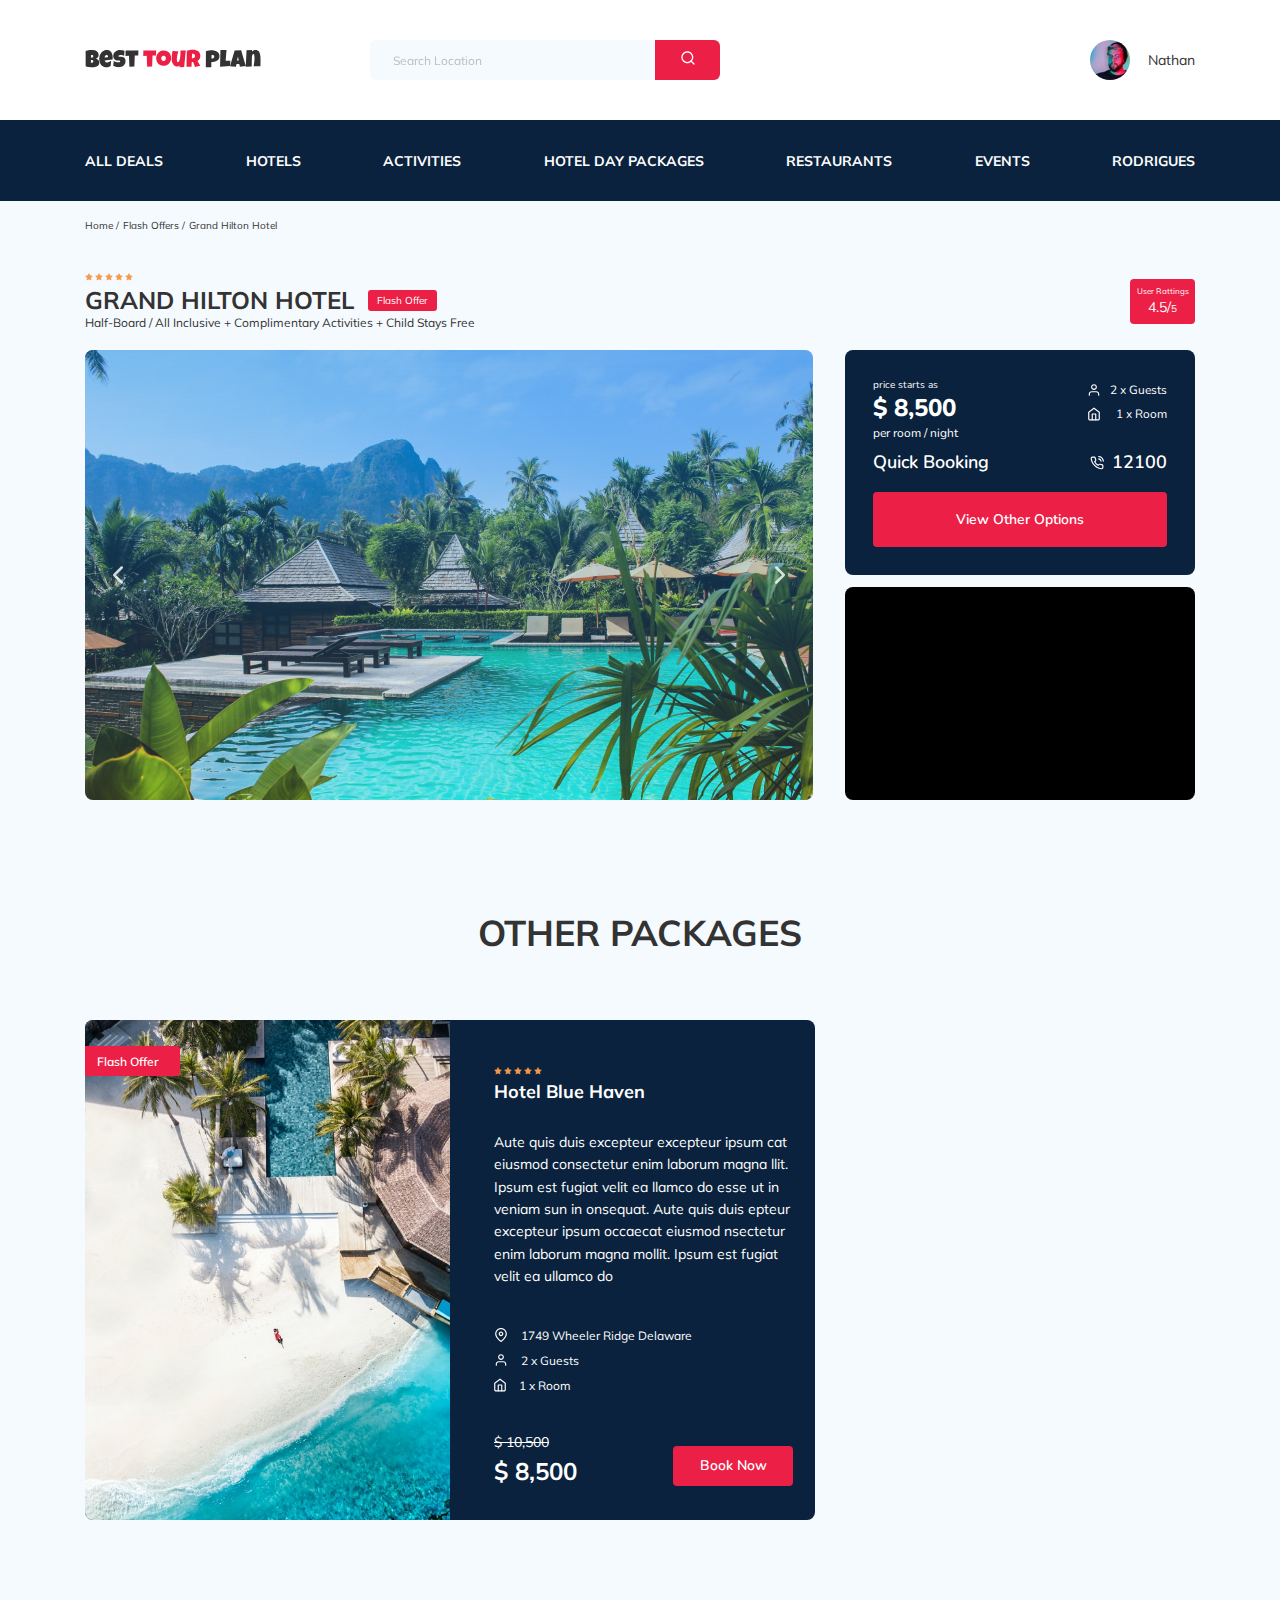
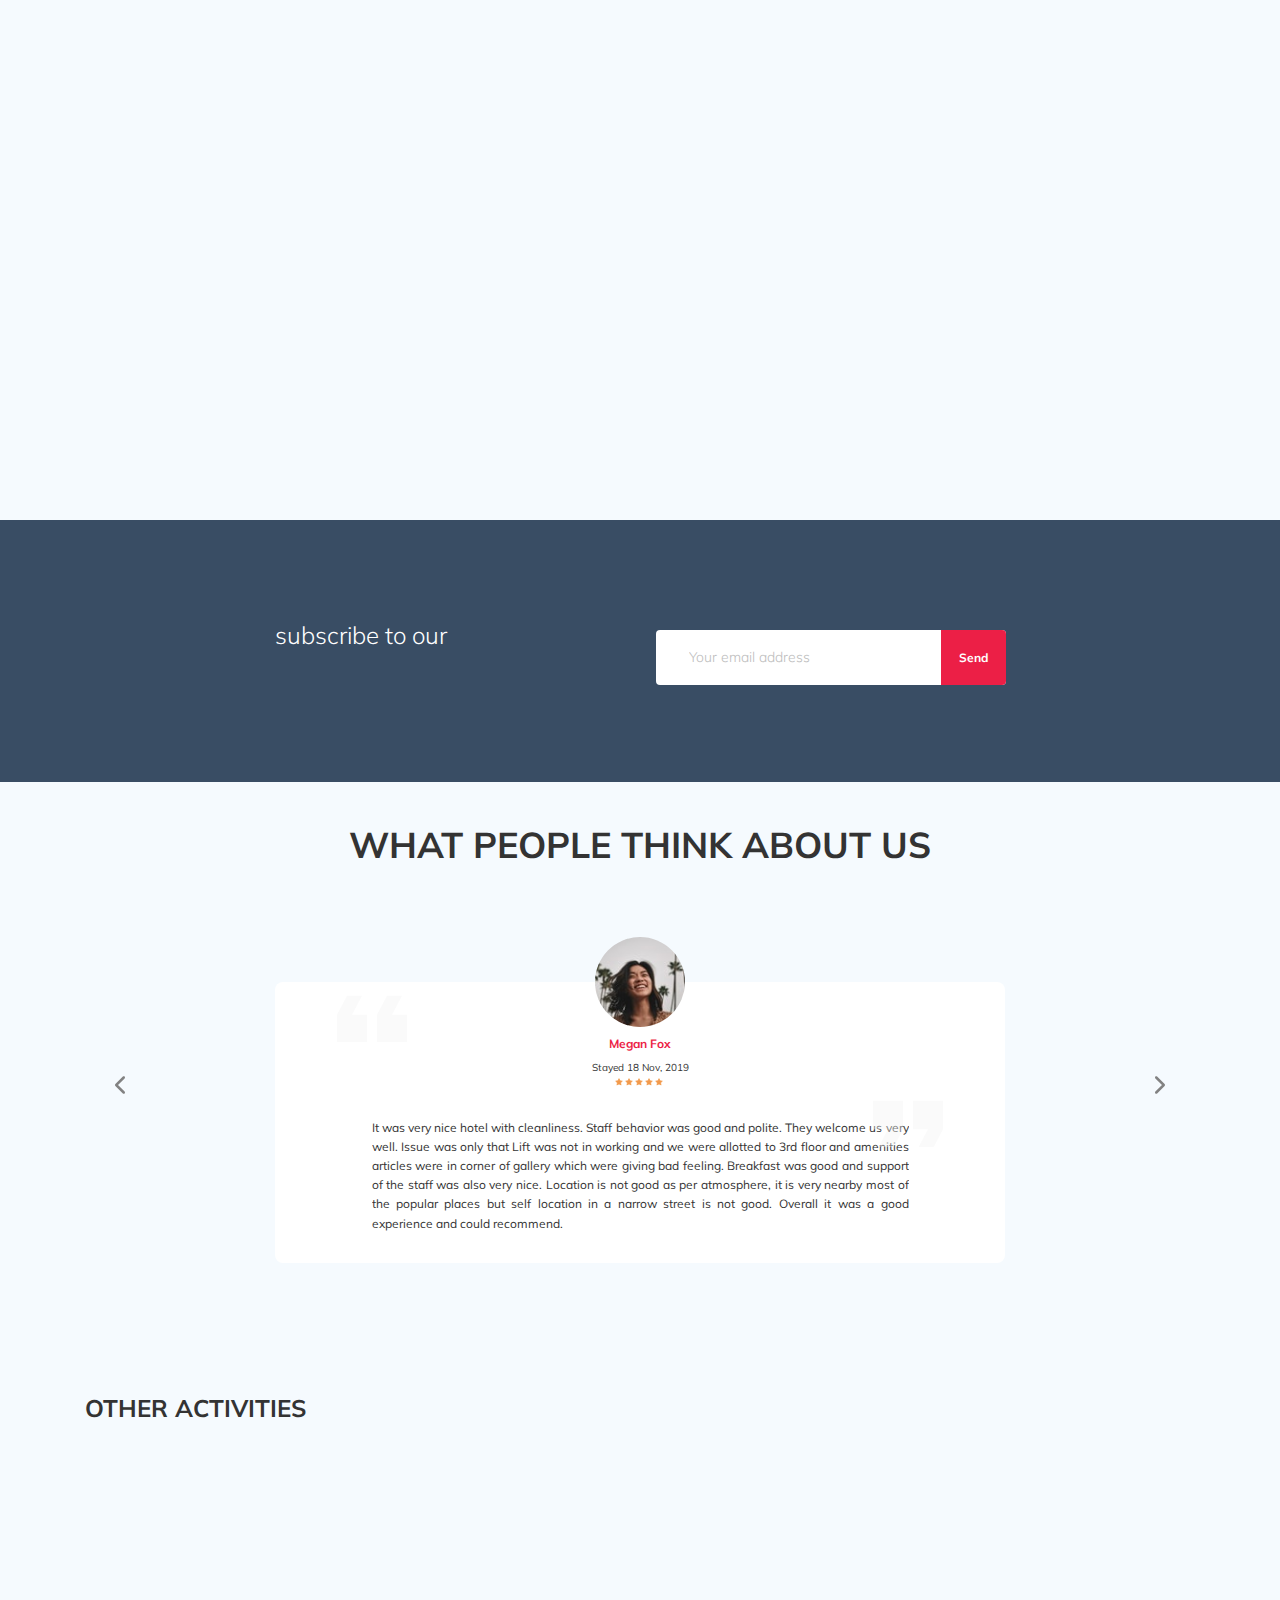
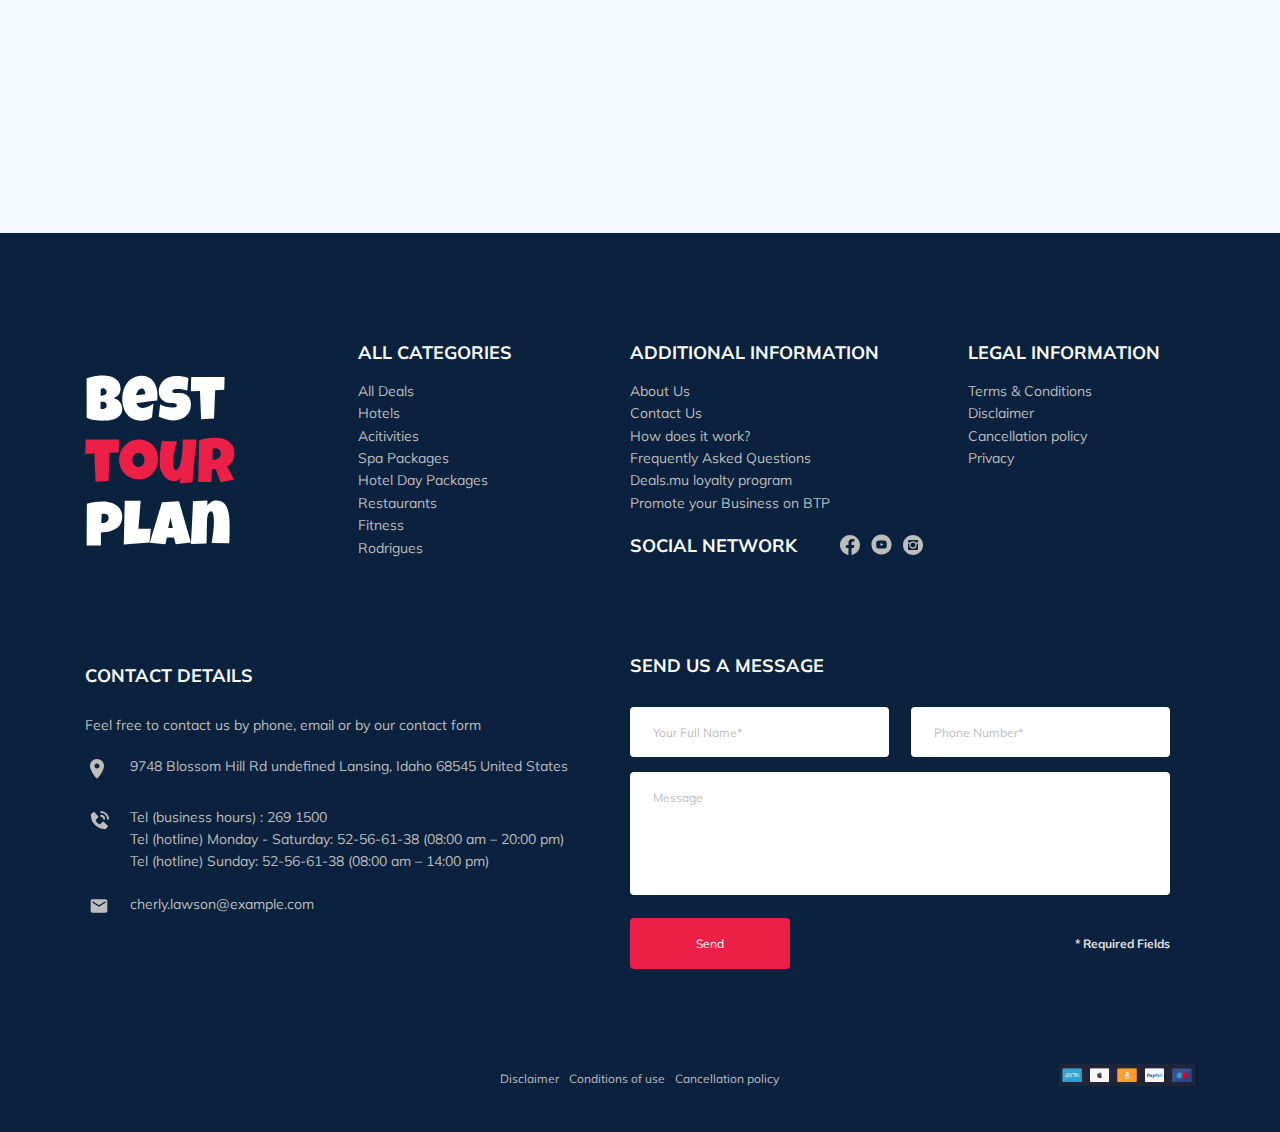
==== commit 3ee243ff: "add animation" ====
--- a/index.html
+++ b/index.html
@@ -11,6 +11,7 @@
     rel="stylesheet">
     <link rel="shortcut icon" href="favicon.ico" type="image/x-icon">
     <link rel="icon" href="favicon.ico" type="image/x-icon">
+    <link rel="stylesheet" href="css/aos.css">
     <link rel="stylesheet" href="css/swiper-bundle.min.css">
     <link rel="stylesheet" href="css/style.css">
 </head>
@@ -18,12 +19,12 @@
   <header class="navbar navbar--fixed">
     <div class="container">
       <div class="navbar-top">
-        <a href="#" class="logo">
+        <a href="#" class="logo" data-aos="fade-down">
           <img src="img/horizontal-logo.svg" alt="Logo: Best Tour Plan" class="logo__image">
         </a>
   
-        <form action="#" class="search navbar__search navbar__search--mobile--hidden">
-          <input type="text" class="search__input" placeholder="Search Location">
+        <form data-aos="fade-down" data-aos-duration="800" action="#" class="search navbar__search navbar__search--mobile--hidden">
+          <input required type="text" class="search__input" placeholder="Search Location">
           <button class="search__button">
             <img src="img/search.svg" alt="Icon: search">
           </button>
@@ -59,7 +60,7 @@
             </li>
             <li class="navbar-menu__item navbar-menu__item--mobile--visible navbar-menu__item--mobile--visible--mb">
                 <form action="#" class="search navbar__search navbar__search--mobile--visible">
-                  <input type="text" class="search__input" placeholder="Search Location">
+                  <input required type="text" class="search__input" placeholder="Search Location">
                   <button class="search__button">
                     <img src="img/search.svg" alt="Icon: search">
                   </button>
@@ -229,7 +230,7 @@
                   </div>
             </div>
         </div>
-        <div class="package">
+        <div class="package"  data-aos="flip-left" data-aos-duration="500">
           <img src="img/package-2.jpg" alt="Second package" class="package__image">
           <span class="package__flash">Flash Offer</span>
           <div class="package-info">
@@ -257,7 +258,7 @@
             </div>
           </div>
         </div>
-        <div class="package">
+        <div class="package"  data-aos="flip-left" data-aos-duration="1000">
           <img src="img/package-3.jpg" alt="Third package" class="package__image">
           <span class="package__flash">Flash Offer</span>
           <div class="package-info">
@@ -285,7 +286,7 @@
             </div>
           </div>
         </div>
-        <div class="package">
+        <div class="package"  data-aos="flip-left" data-aos-duration="2000">
           <img src="img/package-4.jpg" alt="Forth package" class="package__image">
           <span class="package__flash">Flash Offer</span>
           <div class="package-info">
@@ -313,7 +314,7 @@
             </div>
           </div>
         </div>
-        <div class="package">
+        <div class="package"  data-aos="flip-left" data-aos-duration="3000">
           <img src="img/package-5.jpg" alt="Fifth package" class="package__image">
           <span class="package__flash">Flash Offer</span>
           <div class="package-info">
@@ -353,10 +354,10 @@
     <div class="newsletter-wrapper">
       <h2 class="newsletter-title newsletter__title">
         subscribe to our
-        <span class="newsletter-title__strong">Newsletter</span>
+        <span data-aos="zoom-in" class="newsletter-title__strong">Newsletter</span>
       </h2>
       <form class="subscribe newsletter__subscribe" action="send.php" method="POST">
-        <input type="email" class="subscribe__input" placeholder="Your email address" name="email"> 
+        <input required type="email" class="subscribe__input" placeholder="Your email address" name="email"> 
         <button class="subscribe__button">Send</button>
       </form>
     </div>
@@ -464,7 +465,7 @@
         Other Activities
       </h2>
       <div class="activities-wrapper">
-        <div class="card">
+        <div class="card" data-aos="fade-up" data-aos-delay="200">
           <img src="img/activity-1.jpg" alt="The curious corner 
 of chamarel" class="card__image">
           <h2 class="card__title">The curious corner
@@ -472,7 +473,7 @@
           <button data-toggle="modal" class="card__button">Book Now</button>
         </div>
         <!-- /.card -->
-          <div class="card">
+          <div class="card" data-aos="fade-up" data-aos-delay="300">
             <img src="img/activity-2.jpg" alt="Gymkhana club golf
 course" class="card__image">
             <h2 class="card__title">Gymkhana club golf
@@ -480,7 +481,7 @@
             <button data-toggle="modal" class="card__button">Book Now</button>
           </div>
           <!-- /.card -->
-            <div class="card activities__card">
+            <div class="card activities__card" data-aos="fade-up" data-aos-delay="400">
               <img src="img/activity-3.jpg" alt="Tamarind falls hiking
 trip - full day
 " class="card__image">
@@ -490,7 +491,7 @@
               <button data-toggle="modal" class="card__button">Book Now</button>
             </div>
             <!-- /.card -->
-              <div class="card">
+              <div class="card" data-aos="fade-up" data-aos-delay="500">
                 <img src="img/activity-4.jpg" alt="The blue marine discovery
 quest" class="card__image">
                 <h2 class="card__title card__title--last">The blue marine discovery quest</h2>
@@ -596,8 +597,12 @@
         <div class="footer__contact-form">
           <h3 class="footer__title footer__title--mb-3 footer__title--mb-1">Send us a message</h3>
           <form action="send.php" method="POST" class="footer__form">
-            <input type="text" class="input footer__input" placeholder="Your Full Name*" name="name">
-            <input type="text" class="input footer__input" placeholder="Phone Number*" name="phone">
+            <div class="footer__input-group">
+              <input required minlength="2" type="text" class="input footer__input" placeholder="Your Full Name*" name="name">
+            </div>
+              <div class="footer__input-group">
+                <input required type="tel" class="input footer__input" placeholder="Phone Number*" name="phone" minlength="11">
+              </div>
             <textarea class="message footer__message" placeholder="Message" name="message"></textarea>
             <div class="button-wrapper">
               <button class="button footer__button" type="submit">Send</button>
@@ -638,9 +643,15 @@
       </a>
       <h3 class="modal__title modal__title--mb-3 modal__title--mb-1">Booking</h3>
       <form action="send.php" method="POST" class="modal__form">
-        <input type="text" class="input modal__input" placeholder="Your Full Name*" name="name">
-        <input type="text" class="input modal__input" placeholder="Phone Number*" name="phone">
-        <input type="email" class="input modal__input" placeholder="Your email address" name="email">
+        <div class="modal__form-group">
+          <input required minlength="2" type="text" class="input modal__input" placeholder="Your Full Name*" name="name">
+        </div>
+        <div class="modal__form-group">
+          <input required type="tel" class="input modal__input" placeholder="Phone Number*" name="phone" minlength="11">
+        </div>
+        <div class="modal__form-group">
+          <input required type="email" class="input modal__input" placeholder="Your email address" name="email">
+        </div>
         <textarea class="message modal__message" placeholder="Message" name="message"></textarea>
         <div class="button-wrapper modal-button-wrapper">
           <button class="button modal__button" type="submit">Send</button>
@@ -652,8 +663,11 @@
   </div>
   <!-- /.modal -->
   <script src="js/jquery-3.6.0.min.js"></script>
+  <script src="js/jquery.validate.min.js"></script>
+  <script src="js/jquery.mask.js"></script>
   <script src="js/parallax.min.js"></script>
   <script src="js/swiper-bundle.min.js"></script>
+  <script src="js/aos.js"></script>
   <script src="js/main.js"></script>
   </body>
   </html>--- a/css/style.css
+++ b/css/style.css
@@ -420,6 +420,57 @@
   align-items: center;
   width: 100%;
   justify-content: space-between;
+}
+
+button:hover {
+  box-shadow: inset 0 0 5px white;
+}
+
+button:active {
+  background-color: #C81B3C;
+  box-shadow: inset 0 0 10px rgba(0, 0, 0, 0.5);
+}
+
+a:hover {
+  text-decoration: underline;
+}
+
+.reviews-slider__button:hover, .hotel-slider__button:hover {
+  box-shadow: none;
+}
+
+.reviews-slider__button:active, .hotel-slider__button:active {
+  background-color: rgba(255, 255, 255, 0);
+  box-shadow: none;
+}
+
+.invalid {
+  position: relative;
+  color: #EC1F46;
+  border-bottom: 1px solid #EC1F46;
+  font-size: 11px;
+  line-height: 12px;
+}
+
+#name-error {
+  position: absolute;
+  top: 3px;
+  left: 23px;
+  z-index: 100;
+}
+
+#phone-error {
+  position: absolute;
+  top: 3px;
+  left: 23px;
+  z-index: 100;
+}
+
+#email-error {
+  position: absolute;
+  top: 3px;
+  left: 23px;
+  z-index: 100;
 }
 
 .navbar {
@@ -1004,11 +1055,10 @@
   position: relative;
   width: 350px;
   height: 55px;
-  border-radius: 4px;
-  overflow: hidden;
 }
 .subscribe__input {
   position: absolute;
+  border-radius: 4px;
   width: 100%;
   height: 100%;
   border: none;
@@ -1039,6 +1089,7 @@
   top: 0;
   height: 100%;
   border: none;
+  border-radius: 0 4px 4px 0;
   background-color: #EC1F46;
   color: #fff;
   font-weight: bold;
@@ -1336,8 +1387,12 @@
   color: inherit;
 }
 .footer__input {
+  width: 100%;
+}
+.footer__input-group {
   flex-basis: 48%;
   margin-bottom: 15px;
+  position: relative;
 }
 .footer__message {
   width: 539px;
@@ -1438,16 +1493,34 @@
   margin-bottom: 15px;
   text-align: center;
 }
+.modal__form {
+  display: flex;
+  align-items: center;
+  justify-content: space-between;
+  flex-wrap: wrap;
+}
+.modal__form-group {
+  position: relative;
+  width: 100%;
+  height: 65px;
+  padding: 0;
+}
 .modal__input {
   width: 100%;
-  margin-bottom: 15px;
+  margin-top: 15px;
+}
+.modal__input:first-child {
+  margin-top: 0;
 }
 .modal__message {
   width: 100%;
   min-height: 123px;
-  margin-bottom: 15px;
+}
+.modal__button {
+  margin-top: 15px;
 }
 .modal__info {
+  margin-top: 15px;
   font-weight: bold;
   font-size: 12px;
   line-height: 15px;
@@ -1613,7 +1686,7 @@
     grid-row: 4;
     width: 539px;
   }
-  .footer__input {
+  .footer__input-group {
     flex-basis: 47%;
     font-size: 12px;
   }
@@ -1630,15 +1703,25 @@
 
   .modal-button-wrapper {
     display: flex;
-    flex-direction: column-reverse;
-    width: auto;
-    align-items: flex-start;
   }
   .modal__info {
     margin-bottom: 15px;
   }
   .modal__dialog {
-    padding: 20px 70px 33px 70px;
+    padding: 20px 30px 33px 30px;
+  }
+
+  button:hover {
+    box-shadow: none;
+  }
+
+  button:active {
+    background-color: #EC1F46;
+    box-shadow: none;
+  }
+
+  a:hover {
+    text-decoration: none;
   }
 }
 @media (max-width: 767px) {
@@ -1841,12 +1924,11 @@
   .footer__contact-form {
     grid-column: span 6;
   }
-  .footer__input {
+  .footer__input-group {
     flex-basis: 100%;
   }
 
   .modal__dialog {
-    padding: 20px 50px 33px 50px;
     width: 85%;
   }
 }
@@ -1929,6 +2011,9 @@
   .footer__input {
     flex-basis: 100%;
   }
+  .footer__info {
+    margin-bottom: 15px;
+  }
   .footer__contact-details {
     grid-row: 6;
     grid-column: 1;
@@ -1949,6 +2034,16 @@
 
   .modal__dialog {
     padding: 20px 30px 33px 30px;
+  }
+  .modal__button {
+    margin-top: 0;
+  }
+
+  .button-wrapper {
+    display: flex;
+    flex-direction: column-reverse;
+    width: auto;
+    align-items: flex-start;
   }
 }
 @media (max-width: 320px) {
@@ -2079,9 +2174,6 @@
     margin-bottom: 15px;
     font-size: 12px;
   }
-  .footer__info {
-    margin-bottom: 15px;
-  }
   .footer__button {
     margin-bottom: 27px;
   }
@@ -2095,11 +2187,4 @@
   .footer-additional__item {
     margin-right: 7px;
   }
-
-  .button-wrapper {
-    display: flex;
-    flex-direction: column-reverse;
-    width: auto;
-    align-items: flex-start;
-  }
 }/*# sourceMappingURL=style.css.map */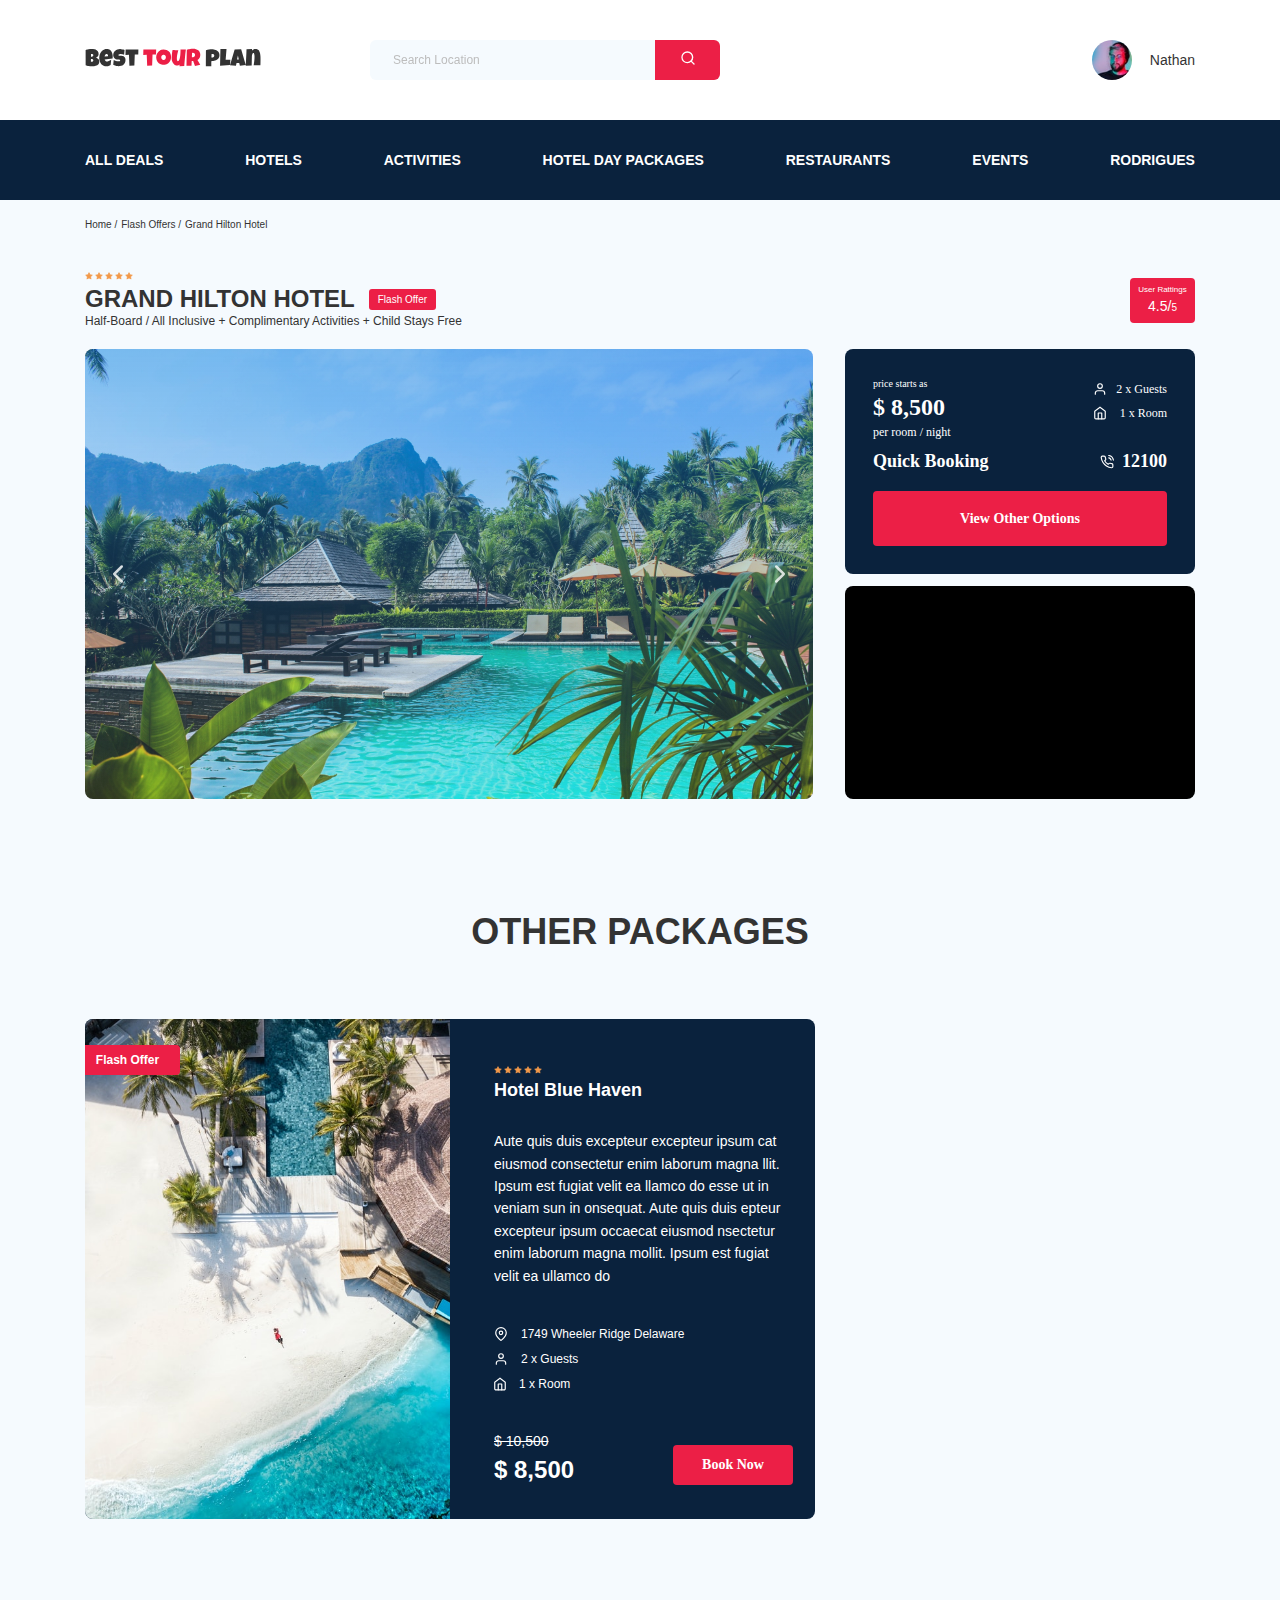
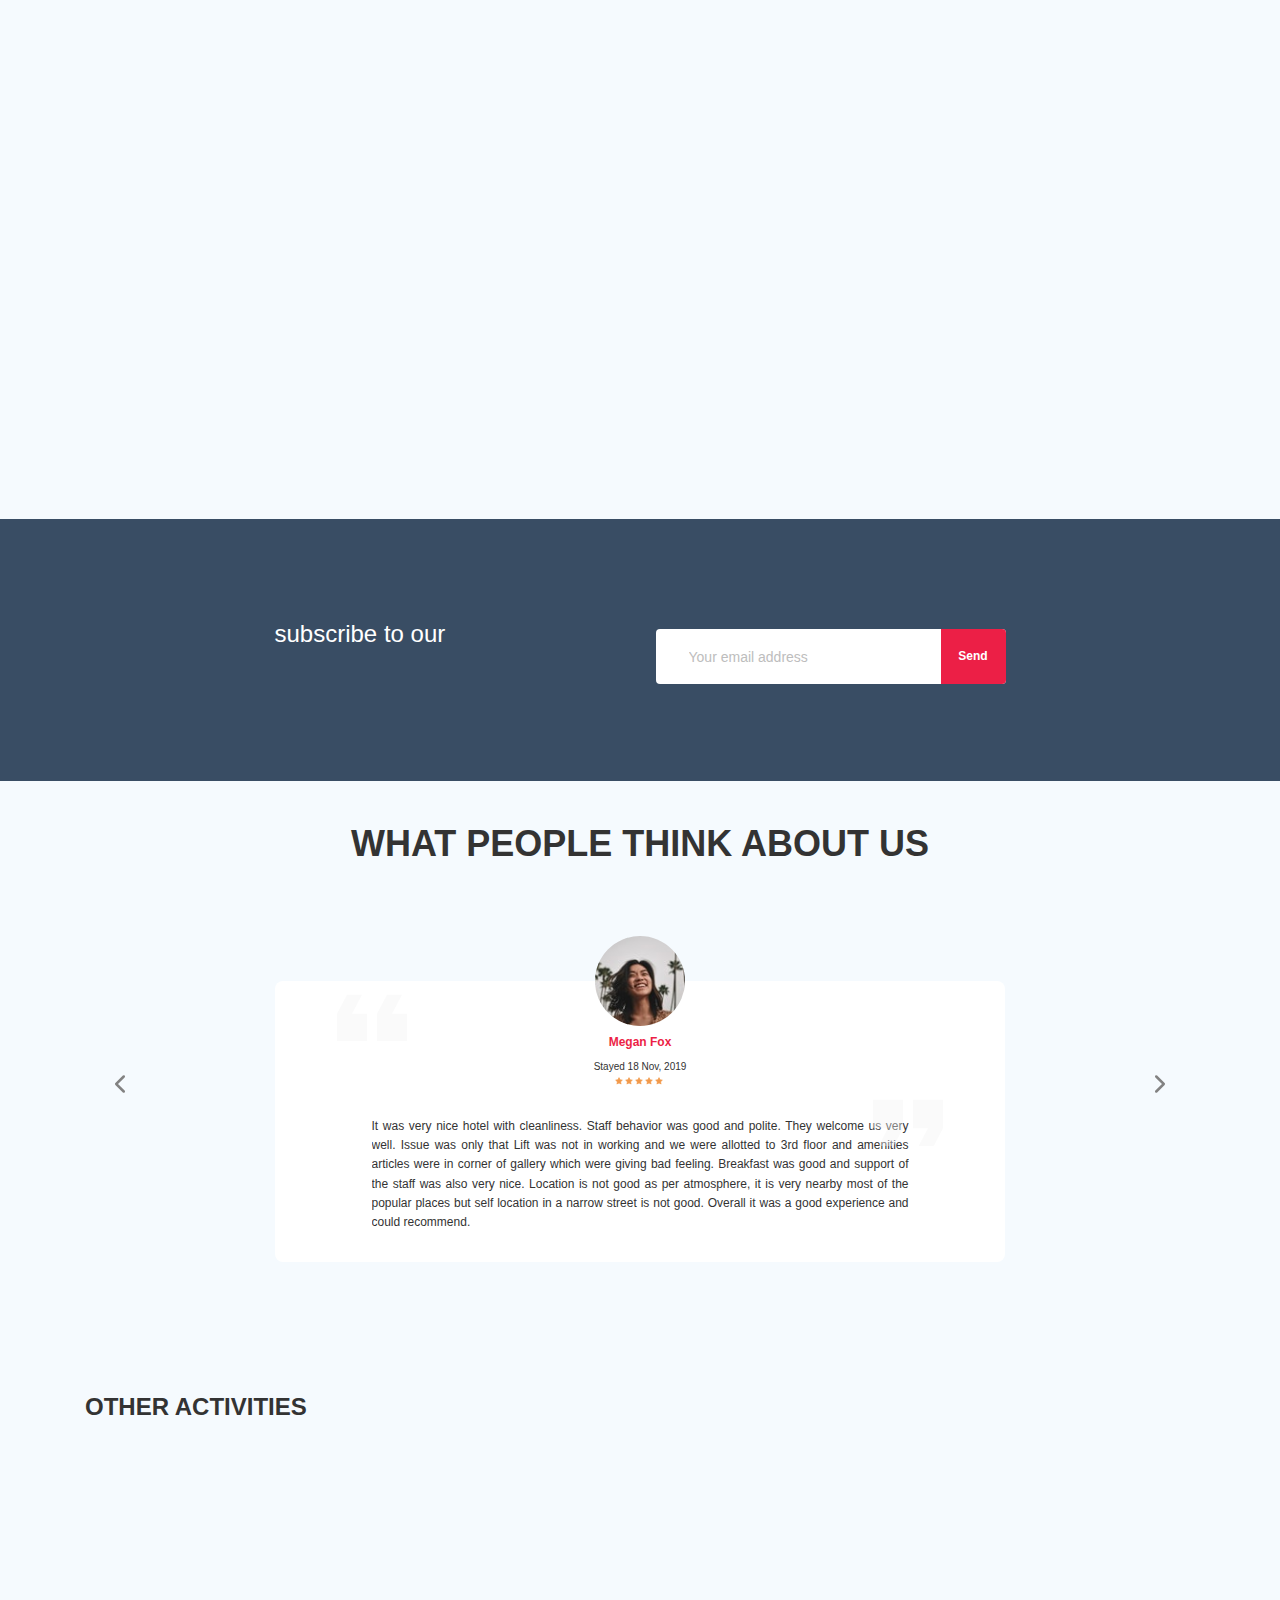
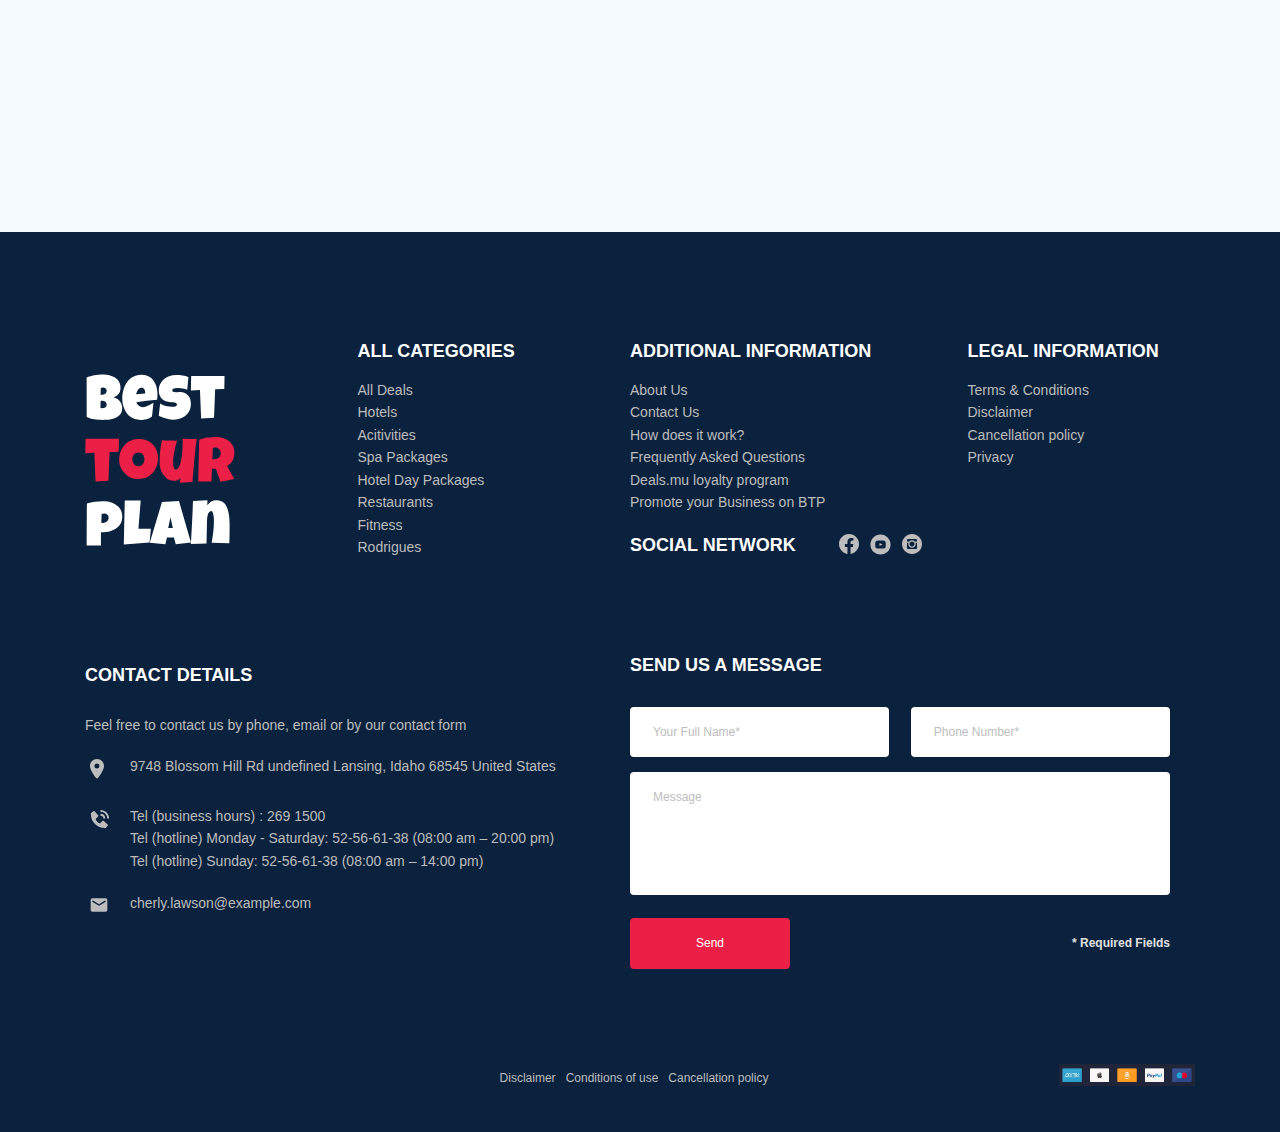
==== commit 5e9178a7: "fix optimixation" ====
--- a/index.html
+++ b/index.html
@@ -6,7 +6,7 @@
   <meta name="viewport" content="width=device-width, initial-scale=1.0">
   <title>Best Tour Plan - Hotel Booking</title>
   <link rel="preconnect" href="https://fonts.gstatic.com">
-  <link
+  <link rel="preload"
     href="https://fonts.googleapis.com/css2?family=Mulish:wght@300;400;600;700&family=Nunito:wght@400;600;800&display=swap"
     rel="stylesheet">
     <link rel="shortcut icon" href="favicon.ico" type="image/x-icon">
@@ -174,8 +174,8 @@
               <button data-toggle="modal" class="button booking__button">View Other Options</button>
             </div>
             <!-- /.booking -->
-            <div class="map">
-              <iframe class="map__frame"
+            <div class="map container-fluide" id="map_container">
+              <iframe class="ymap_lazy"
                 src="https://www.google.com/maps/embed?pb=!1m18!1m12!1m3!1d3952.041212469908!2d98.29254745080394!3d7.890757407918497!2m3!1f0!2f0!3f0!3m2!1i1024!2i768!4f13.1!3m3!1m2!1s0x30503b7bfcd9f903%3A0xf7065fac1e3d7c48!2sDoubleTree%20by%20Hilton%20Phuket%20Banthai%20Resort!5e0!3m2!1sru!2str!4v1620716397041!5m2!1sru!2str"
                 style="border:0;" allowfullscreen="" loading="lazy"></iframe>
             </div>
@@ -544,9 +544,9 @@
         <div class="footer__social-network">
           <h3 class="footer__title  footer__title--inline">Social Network</h3>
           <div class="footer__social-links">
-            <a href="https://www.facebook.com/" target="_blank" class="footer__link"><img src="img/facebook.svg" alt="Icon: Facebook"></a>
-            <a href="https://www.youtube.com/" target="_blank" class="footer__link"><img src="img/youtube.svg" alt="Icon: Youtube"></a>
-            <a href="https://www.instagram.com/" target="_blank" class="footer__link"><img src="img/instagram.svg" alt="Icon: Instagram"></a>
+            <a href="https://www.facebook.com/" target="_blank" class="footer__link"><img class="footer__link_red"src="img/facebook.svg" alt="Icon: Facebook"></a>
+            <a href="https://www.youtube.com/" target="_blank" class="footer__link"><img class="footer__link_red" src="img/youtube.svg" alt="Icon: Youtube"></a>
+            <a href="https://www.instagram.com/" target="_blank" class="footer__link"><img class="footer__link_red" src="img/instagram.svg" alt="Icon: Instagram"></a>
           </div>
         </div>
         <!-- /.footer__social-network -->
--- a/css/style.css
+++ b/css/style.css
@@ -1,2190 +1 @@
-/*! normalize.css v8.0.1 | MIT License | github.com/necolas/normalize.css */
-/* Document
-   ========================================================================== */
-/**
- * 1. Correct the line height in all browsers.
- * 2. Prevent adjustments of font size after orientation changes in iOS.
- */
-html {
-  line-height: 1.15;
-  /* 1 */
-  -webkit-text-size-adjust: 100%;
-  /* 2 */
-}
-
-/* Sections
-   ========================================================================== */
-/**
- * Remove the margin in all browsers.
- */
-body {
-  margin: 0;
-}
-
-/**
- * Render the `main` element consistently in IE.
- */
-main {
-  display: block;
-}
-
-/**
- * Correct the font size and margin on `h1` elements within `section` and
- * `article` contexts in Chrome, Firefox, and Safari.
- */
-h1 {
-  font-size: 2em;
-  margin: 0.67em 0;
-}
-
-/* Grouping content
-   ========================================================================== */
-/**
- * 1. Add the correct box sizing in Firefox.
- * 2. Show the overflow in Edge and IE.
- */
-hr {
-  box-sizing: content-box;
-  /* 1 */
-  height: 0;
-  /* 1 */
-  overflow: visible;
-  /* 2 */
-}
-
-/**
- * 1. Correct the inheritance and scaling of font size in all browsers.
- * 2. Correct the odd `em` font sizing in all browsers.
- */
-pre {
-  font-family: monospace, monospace;
-  /* 1 */
-  font-size: 1em;
-  /* 2 */
-}
-
-/* Text-level semantics
-   ========================================================================== */
-/**
- * Remove the gray background on active links in IE 10.
- */
-a {
-  background-color: transparent;
-}
-
-/**
- * 1. Remove the bottom border in Chrome 57-
- * 2. Add the correct text decoration in Chrome, Edge, IE, Opera, and Safari.
- */
-abbr[title] {
-  border-bottom: none;
-  /* 1 */
-  text-decoration: underline;
-  /* 2 */
-  -webkit-text-decoration: underline dotted;
-          text-decoration: underline dotted;
-  /* 2 */
-}
-
-/**
- * Add the correct font weight in Chrome, Edge, and Safari.
- */
-b,
-strong {
-  font-weight: bolder;
-}
-
-/**
- * 1. Correct the inheritance and scaling of font size in all browsers.
- * 2. Correct the odd `em` font sizing in all browsers.
- */
-code,
-kbd,
-samp {
-  font-family: monospace, monospace;
-  /* 1 */
-  font-size: 1em;
-  /* 2 */
-}
-
-/**
- * Add the correct font size in all browsers.
- */
-small {
-  font-size: 80%;
-}
-
-/**
- * Prevent `sub` and `sup` elements from affecting the line height in
- * all browsers.
- */
-sub,
-sup {
-  font-size: 75%;
-  line-height: 0;
-  position: relative;
-  vertical-align: baseline;
-}
-
-sub {
-  bottom: -0.25em;
-}
-
-sup {
-  top: -0.5em;
-}
-
-/* Embedded content
-   ========================================================================== */
-/**
- * Remove the border on images inside links in IE 10.
- */
-img {
-  border-style: none;
-}
-
-/* Forms
-   ========================================================================== */
-/**
- * 1. Change the font styles in all browsers.
- * 2. Remove the margin in Firefox and Safari.
- */
-button,
-input,
-optgroup,
-select,
-textarea {
-  font-family: inherit;
-  /* 1 */
-  font-size: 100%;
-  /* 1 */
-  line-height: 1.15;
-  /* 1 */
-  margin: 0;
-  /* 2 */
-}
-
-/**
- * Show the overflow in IE.
- * 1. Show the overflow in Edge.
- */
-button,
-input {
-  /* 1 */
-  overflow: visible;
-}
-
-/**
- * Remove the inheritance of text transform in Edge, Firefox, and IE.
- * 1. Remove the inheritance of text transform in Firefox.
- */
-button,
-select {
-  /* 1 */
-  text-transform: none;
-}
-
-/**
- * Correct the inability to style clickable types in iOS and Safari.
- */
-button,
-[type=button],
-[type=reset],
-[type=submit] {
-  -webkit-appearance: button;
-}
-
-/**
- * Remove the inner border and padding in Firefox.
- */
-button::-moz-focus-inner,
-[type=button]::-moz-focus-inner,
-[type=reset]::-moz-focus-inner,
-[type=submit]::-moz-focus-inner {
-  border-style: none;
-  padding: 0;
-}
-
-/**
- * Restore the focus styles unset by the previous rule.
- */
-button:-moz-focusring,
-[type=button]:-moz-focusring,
-[type=reset]:-moz-focusring,
-[type=submit]:-moz-focusring {
-  outline: 1px dotted ButtonText;
-}
-
-/**
- * Correct the padding in Firefox.
- */
-fieldset {
-  padding: 0.35em 0.75em 0.625em;
-}
-
-/**
- * 1. Correct the text wrapping in Edge and IE.
- * 2. Correct the color inheritance from `fieldset` elements in IE.
- * 3. Remove the padding so developers are not caught out when they zero out
- *    `fieldset` elements in all browsers.
- */
-legend {
-  box-sizing: border-box;
-  /* 1 */
-  color: inherit;
-  /* 2 */
-  display: table;
-  /* 1 */
-  max-width: 100%;
-  /* 1 */
-  padding: 0;
-  /* 3 */
-  white-space: normal;
-  /* 1 */
-}
-
-/**
- * Add the correct vertical alignment in Chrome, Firefox, and Opera.
- */
-progress {
-  vertical-align: baseline;
-}
-
-/**
- * Remove the default vertical scrollbar in IE 10+.
- */
-textarea {
-  overflow: auto;
-}
-
-/**
- * 1. Add the correct box sizing in IE 10.
- * 2. Remove the padding in IE 10.
- */
-[type=checkbox],
-[type=radio] {
-  box-sizing: border-box;
-  /* 1 */
-  padding: 0;
-  /* 2 */
-}
-
-/**
- * Correct the cursor style of increment and decrement buttons in Chrome.
- */
-[type=number]::-webkit-inner-spin-button,
-[type=number]::-webkit-outer-spin-button {
-  height: auto;
-}
-
-/**
- * 1. Correct the odd appearance in Chrome and Safari.
- * 2. Correct the outline style in Safari.
- */
-[type=search] {
-  -webkit-appearance: textfield;
-  /* 1 */
-  outline-offset: -2px;
-  /* 2 */
-}
-
-/**
- * Remove the inner padding in Chrome and Safari on macOS.
- */
-[type=search]::-webkit-search-decoration {
-  -webkit-appearance: none;
-}
-
-/**
- * 1. Correct the inability to style clickable types in iOS and Safari.
- * 2. Change font properties to `inherit` in Safari.
- */
-::-webkit-file-upload-button {
-  -webkit-appearance: button;
-  /* 1 */
-  font: inherit;
-  /* 2 */
-}
-
-/* Interactive
-   ========================================================================== */
-/*
- * Add the correct display in Edge, IE 10+, and Firefox.
- */
-details {
-  display: block;
-}
-
-/*
- * Add the correct display in all browsers.
- */
-summary {
-  display: list-item;
-}
-
-/* Misc
-   ========================================================================== */
-/**
- * Add the correct display in IE 10+.
- */
-template {
-  display: none;
-}
-
-/**
- * Add the correct display in IE 10.
- */
-[hidden] {
-  display: none;
-}
-
-* {
-  box-sizing: border-box;
-}
-
-body {
-  font-family: "Mulish", sans-serif;
-  background-color: #F5FAFE;
-  color: #333333;
-}
-
-.container {
-  max-width: 1110px;
-  margin: auto;
-}
-.container img {
-  max-width: 100%;
-}
-
-.input {
-  background-color: #fff;
-  color: #333333;
-  border: none;
-  border-radius: 4px;
-  padding: 0 23px;
-  height: 50px;
-  font-size: 12px;
-  line-height: 15px;
-}
-.input::-moz-placeholder {
-  color: #BDBDBD;
-  border: none;
-}
-.input:-ms-input-placeholder {
-  color: #BDBDBD;
-  border: none;
-}
-.input::placeholder {
-  color: #BDBDBD;
-  border: none;
-}
-
-.message {
-  resize: none;
-  background-color: #fff;
-  border-radius: 4px;
-  padding: 18px 23px;
-  border: none;
-  color: #333333;
-  font-weight: normal;
-  font-size: 12px;
-  line-height: 15px;
-}
-.message::-moz-placeholder {
-  color: #BDBDBD;
-  border: none;
-}
-.message:-ms-input-placeholder {
-  color: #BDBDBD;
-  border: none;
-}
-.message::placeholder {
-  color: #BDBDBD;
-  border: none;
-}
-
-.button {
-  min-width: 160px;
-  min-height: 50px;
-  padding: 18px;
-  background-color: #EC1F46;
-  color: #fff;
-  font-size: 12px;
-  line-height: 15px;
-  border: none;
-  border-radius: 4px;
-  cursor: pointer;
-}
-.button-wrapper {
-  display: flex;
-  align-items: center;
-  width: 100%;
-  justify-content: space-between;
-}
-
-button:hover {
-  box-shadow: inset 0 0 5px white;
-}
-
-button:active {
-  background-color: #C81B3C;
-  box-shadow: inset 0 0 10px rgba(0, 0, 0, 0.5);
-}
-
-a:hover {
-  text-decoration: underline;
-}
-
-.reviews-slider__button:hover, .hotel-slider__button:hover {
-  box-shadow: none;
-}
-
-.reviews-slider__button:active, .hotel-slider__button:active {
-  background-color: rgba(255, 255, 255, 0);
-  box-shadow: none;
-}
-
-.invalid {
-  position: relative;
-  color: #EC1F46;
-  border-bottom: 1px solid #EC1F46;
-  font-size: 11px;
-  line-height: 12px;
-}
-
-#name-error {
-  position: absolute;
-  top: 3px;
-  left: 23px;
-  z-index: 100;
-}
-
-#phone-error {
-  position: absolute;
-  top: 3px;
-  left: 23px;
-  z-index: 100;
-}
-
-#email-error {
-  position: absolute;
-  top: 3px;
-  left: 23px;
-  z-index: 100;
-}
-
-.navbar {
-  background-color: #fff;
-}
-.navbar-top {
-  display: flex;
-  align-items: center;
-  justify-content: space-between;
-  padding-top: 40px;
-  padding-bottom: 40px;
-}
-.navbar-top__menu-button {
-  display: none;
-}
-.navbar__search {
-  margin-right: auto;
-  margin-left: 108px;
-}
-.navbar-bottom {
-  background-color: #0A223D;
-}
-.navbar-menu {
-  list-style-type: none;
-  padding: 31px 0;
-  margin: 0;
-  display: flex;
-  align-items: center;
-  justify-content: space-between;
-  background-color: #0A223D;
-  color: #fff;
-}
-.navbar-menu__link {
-  color: inherit;
-  text-decoration: none;
-  text-transform: uppercase;
-  font-size: 14px;
-  font-weight: 700;
-  line-height: 18px;
-}
-.navbar-menu__item--mobile--visible {
-  display: none;
-}
-
-.logo {
-  width: 177px;
-}
-
-.search {
-  display: flex;
-  position: relative;
-  overflow: hidden;
-  border-radius: 6px;
-  height: 40px;
-}
-.search__input {
-  width: 350px;
-  height: 100%;
-  padding-left: 23px;
-  padding-right: 75px;
-  background-color: #F5FAFE;
-  border: none;
-  font-size: 12px;
-  line-height: 15px;
-  color: #333333;
-}
-.search__input::-moz-placeholder {
-  color: #BDBDBD;
-  border: none;
-}
-.search__input:-ms-input-placeholder {
-  color: #BDBDBD;
-  border: none;
-}
-.search__input::placeholder {
-  color: #BDBDBD;
-  border: none;
-}
-.search__button {
-  position: absolute;
-  top: 0;
-  right: 0;
-  width: 65px;
-  height: 100%;
-  border: none;
-  background-color: #EC1F46;
-  cursor: pointer;
-}
-
-.user {
-  display: flex;
-  align-items: center;
-  text-decoration: none;
-}
-.user__avatar {
-  width: 40px;
-  height: 40px;
-  border-radius: 50%;
-  -o-object-fit: cover;
-     object-fit: cover;
-}
-.user__name {
-  margin-left: 18px;
-  font-size: 14px;
-  line-height: 18px;
-  color: #333333;
-}
-
-.breadcrumb-list {
-  display: flex;
-  align-items: center;
-  padding: 18px 0;
-  margin: 0;
-  list-style: none;
-}
-.breadcrumb-list__item {
-  font-size: 10px;
-  line-height: 13px;
-}
-.breadcrumb-list__item:not(:last-child)::after {
-  content: "/";
-  margin-right: 4px;
-}
-.breadcrumb-list__link {
-  text-decoration: none;
-  color: inherit;
-}
-
-.hotel {
-  padding-top: 23px;
-  padding-bottom: 80px;
-}
-.hotel-info {
-  display: flex;
-  align-items: center;
-  justify-content: space-between;
-  padding-bottom: 20px;
-}
-.hotel-info__offer {
-  margin-left: 14px;
-  margin-top: 4px;
-}
-.hotel-info__name {
-  margin-top: 4px;
-  margin-bottom: 0;
-}
-.hotel-info__description {
-  margin: 0;
-}
-.hotel-name {
-  font-size: 24px;
-  line-height: 30px;
-  font-weight: 700;
-  text-transform: uppercase;
-}
-.hotel-wrapper {
-  display: flex;
-  flex-wrap: wrap;
-  align-items: center;
-}
-.hotel-description {
-  font-size: 12px;
-  line-height: 15px;
-}
-.hotel-grid {
-  display: flex;
-  justify-content: space-between;
-}
-.hotel-right {
-  display: flex;
-  flex-direction: column;
-  justify-content: space-between;
-}
-.hotel__slider {
-  margin-right: 30px;
-  margin-left: 0;
-}
-.hotel-slider {
-  width: 728px;
-  height: 450px;
-  position: relative;
-  border-radius: 8px;
-  cursor: -webkit-grab;
-  cursor: grab;
-}
-.hotel-slider__img {
-  width: 100%;
-  height: 100%;
-  -o-object-fit: cover;
-     object-fit: cover;
-}
-.hotel-slider:after {
-  content: "";
-  position: absolute;
-  width: 100%;
-  height: 100%;
-  top: 0;
-  bottom: 0;
-  right: 0;
-  left: 0;
-  background: linear-gradient(180deg, rgba(0, 122, 223, 0.48) 0%, rgba(255, 255, 255, 0.128) 100%);
-  z-index: 10;
-}
-.hotel-slider__button {
-  position: absolute;
-  top: 50%;
-  transform: translateY(-50%);
-  z-index: 99;
-  width: 30px;
-  height: 30px;
-  border: none;
-  cursor: pointer;
-  background-repeat: no-repeat;
-  background-position: center;
-  background-size: 10px;
-  background-color: transparent;
-}
-.hotel-slider__button--next {
-  right: 18px;
-  background-image: url(../img/arrow-next.svg);
-}
-.hotel-slider__button--prev {
-  left: 18px;
-  background-image: url(../img/arrow-prev.svg);
-}
-
-.stars {
-  display: flex;
-  flex-basis: 100%;
-}
-.stars__star {
-  display: block;
-  margin-right: 2px;
-}
-
-.offer {
-  font-size: 10px;
-  line-height: 13px;
-  padding: 4px 9px;
-  background-color: #EC1F46;
-  border-radius: 3px;
-  color: #fff;
-}
-
-.rating {
-  max-width: 65px;
-  min-height: 45px;
-  text-align: center;
-  color: #fff;
-  background-color: #EC1F46;
-  border-radius: 4px;
-}
-.rating__text {
-  font-size: 8px;
-  line-height: 10px;
-}
-.rating__counter {
-  font-size: 14px;
-  line-height: 18px;
-}
-.rating__five {
-  font-size: 10px;
-}
-
-.booking {
-  font-family: "Nunito";
-  background-color: #0A223D;
-  color: #fff;
-  border-radius: 8px;
-  width: 350px;
-  min-height: 210px;
-  padding: 28px;
-}
-.booking__info {
-  display: flex;
-  justify-content: space-between;
-  margin-bottom: 9px;
-}
-.booking__price {
-  display: flex;
-  flex-direction: column;
-}
-.booking__start {
-  font-weight: normal;
-  font-size: 10px;
-  line-height: 14px;
-}
-.booking__pricetag {
-  font-style: normal;
-  font-weight: 800;
-  font-size: 24px;
-  line-height: 33px;
-}
-.booking__per-room {
-  font-style: normal;
-  font-weight: 400;
-  font-size: 12px;
-  line-height: 16px;
-}
-.booking__room {
-  margin-top: 4px;
-}
-.booking__text {
-  display: flex;
-  align-items: center;
-  justify-content: space-between;
-  margin-bottom: 8px;
-  font-style: normal;
-  font-weight: 400;
-  font-size: 12px;
-  line-height: 16px;
-}
-.booking__description {
-  margin-left: 9px;
-}
-.booking__call-center {
-  display: flex;
-  justify-content: space-between;
-  align-items: center;
-  margin-bottom: 17px;
-}
-.booking__heading {
-  font-style: normal;
-  font-weight: 600;
-  font-size: 18px;
-  line-height: 25px;
-}
-.booking__number {
-  display: flex;
-  align-items: center;
-  justify-content: space-between;
-  color: inherit;
-  text-decoration: none;
-  font-weight: 600;
-  font-size: 18px;
-  line-height: 25px;
-}
-.booking__num {
-  margin-left: 8px;
-}
-.booking__button {
-  width: 100%;
-  min-height: 45px;
-  font-weight: 600;
-  font-size: 14px;
-  line-height: 19px;
-  border-radius: 4px;
-  background-color: #EC1F46;
-  border: none;
-  color: #fff;
-  cursor: pointer;
-}
-
-.map {
-  width: 100%;
-  height: 213px;
-  border-radius: 8px;
-  background-color: black;
-  overflow: hidden;
-}
-.map__frame {
-  width: 350px;
-  height: 213px;
-}
-
-.packages {
-  padding-bottom: 70px;
-}
-.packages__title {
-  padding-bottom: 35px;
-  font-weight: bold;
-  font-size: 36px;
-  line-height: 45px;
-  text-align: center;
-  text-transform: uppercase;
-}
-.packages-grid {
-  display: grid;
-  grid-template-columns: repeat(3, 1fr);
-  grid-template-rows: 500px minmax(500px, 1fr);
-  row-gap: 30px;
-  -moz-column-gap: 30px;
-       column-gap: 30px;
-}
-
-.package {
-  display: flex;
-  flex-direction: column;
-  position: relative;
-  border-radius: 8px;
-  background-color: #0A223D;
-  overflow: hidden;
-}
-.package-info {
-  padding-top: 10px;
-  padding-left: 31px;
-  padding-right: 21px;
-  padding-bottom: 15px;
-}
-.package-info__title {
-  margin-bottom: 22px;
-  font-style: normal;
-  font-weight: bold;
-  font-size: 18px;
-  line-height: 23px;
-  color: #fff;
-}
-.package-first {
-  grid-column-start: span 2;
-  display: flex;
-  flex-direction: row;
-}
-.package-first__image {
-  flex-basis: 50%;
-  -o-object-fit: cover;
-     object-fit: cover;
-}
-.package-first__flash {
-  position: absolute;
-  top: 26px;
-  left: -10px;
-  width: 105px;
-  height: 30px;
-  padding: 8px 11px;
-  border-radius: 4px;
-  text-align: center;
-  font-style: normal;
-  font-weight: 600;
-  font-size: 12px;
-  line-height: 15px;
-  background-color: #EC1F46;
-  color: #fff;
-}
-.package-first-info {
-  display: flex;
-  flex-direction: column;
-  max-width: 364px;
-  padding: 47px 21px 30px 44px;
-}
-.package-first-footer {
-  padding-top: 10px;
-}
-.package-first__title {
-  font-weight: bold;
-  font-size: 18px;
-  line-height: 23px;
-  color: #fff;
-  margin-top: 5px;
-}
-.package-first__text {
-  font-style: normal;
-  font-weight: normal;
-  font-size: 14px;
-  line-height: 160.6%;
-  color: #fff;
-  margin-top: 10px;
-  margin-bottom: 40px;
-  overflow: auto;
-}
-.package-other {
-  display: flex;
-  flex-direction: column;
-  padding-bottom: 20px;
-}
-.package-other__element {
-  display: flex;
-  align-items: center;
-  margin-bottom: 10px;
-}
-.package-other__text {
-  color: #fff;
-  font-size: 12px;
-  line-height: 15px;
-  margin-left: 13px;
-}
-.package-footer {
-  display: flex;
-  justify-content: space-between;
-  align-items: flex-end;
-}
-.package-footer__price {
-  display: flex;
-  flex-direction: column;
-  color: #fff;
-  font-style: normal;
-}
-.package-footer__old-price {
-  font-size: 14px;
-  line-height: 18px;
-  -webkit-text-decoration-line: line-through;
-          text-decoration-line: line-through;
-  margin-bottom: 5px;
-}
-.package-footer__new-price {
-  font-weight: bold;
-  font-size: 24px;
-  line-height: 30px;
-}
-.package-footer__button {
-  width: 120px;
-  min-height: 40px;
-  border: none;
-  border-radius: 4px;
-  background-color: #EC1F46;
-  cursor: pointer;
-  font-family: "Nunito";
-  font-weight: 600;
-  font-size: 14px;
-  line-height: 19px;
-  color: #fff;
-}
-.package__image {
-  -o-object-fit: cover;
-     object-fit: cover;
-  width: 100%;
-  height: 250px;
-}
-.package__flash {
-  position: absolute;
-  top: 26px;
-  left: -10px;
-  width: 70px;
-  height: 18px;
-  padding: 4px 9px 4px 13px;
-  border-radius: 4px;
-  text-align: center;
-  font-style: normal;
-  font-weight: 600;
-  font-size: 8px;
-  line-height: 10px;
-  background-color: #EC1F46;
-  color: #fff;
-}
-.package-stars {
-  display: flex;
-}
-.package-stars__star {
-  display: block;
-  margin-right: 2px;
-}
-
-.newsletter {
-  position: relative;
-  padding: 80px 0 67px 0;
-}
-.newsletter::before {
-  content: "";
-  position: absolute;
-  top: 0;
-  left: 0;
-  right: 0;
-  bottom: 0;
-  width: 100%;
-  height: 100%;
-  background-color: rgba(10, 34, 61, 0.8);
-}
-.newsletter-wrapper {
-  position: relative;
-  display: flex;
-  align-items: center;
-  justify-content: space-between;
-  max-width: 731px;
-  margin: auto;
-}
-.newsletter-title {
-  color: #fff;
-  font-style: normal;
-  font-weight: 300;
-  font-size: 24px;
-  line-height: 30px;
-}
-.newsletter-title__strong {
-  display: block;
-  font-style: normal;
-  font-weight: 600;
-  font-size: 36px;
-  line-height: 45px;
-  text-transform: uppercase;
-}
-
-.subscribe {
-  position: relative;
-  width: 350px;
-  height: 55px;
-}
-.subscribe__input {
-  position: absolute;
-  border-radius: 4px;
-  width: 100%;
-  height: 100%;
-  border: none;
-  padding-left: 33px;
-  padding-right: 75px;
-  font-style: normal;
-  font-weight: 300;
-  font-size: 14px;
-  line-height: 18px;
-  color: #333333;
-}
-.subscribe__input::-moz-placeholder {
-  color: #BDBDBD;
-  border: none;
-}
-.subscribe__input:-ms-input-placeholder {
-  color: #BDBDBD;
-  border: none;
-}
-.subscribe__input::placeholder {
-  color: #BDBDBD;
-  border: none;
-}
-.subscribe__button {
-  position: absolute;
-  min-width: 65px;
-  right: 0;
-  top: 0;
-  height: 100%;
-  border: none;
-  border-radius: 0 4px 4px 0;
-  background-color: #EC1F46;
-  color: #fff;
-  font-weight: bold;
-  font-size: 12px;
-  line-height: 15px;
-  cursor: pointer;
-}
-
-.reviews {
-  padding: 40px 0 70px 0;
-}
-.reviews__title {
-  font-weight: bold;
-  font-size: 36px;
-  line-height: 45px;
-  text-align: center;
-  text-transform: uppercase;
-  margin-bottom: 70px;
-  margin-top: 0;
-}
-.reviews-slider__item {
-  position: relative;
-  display: flex;
-  flex-direction: column;
-  align-items: center;
-  max-width: 730px;
-  max-height: 300px;
-  margin: 45px auto 0;
-  background-color: #fff;
-  border-radius: 8px;
-  padding: 0 62px 30px;
-}
-.reviews-slider__item::before {
-  content: "";
-  position: absolute;
-  left: 62px;
-  top: 13px;
-  width: 70px;
-  height: 47px;
-  background-image: url(../img/quote-left.svg);
-  background-repeat: no-repeat;
-}
-.reviews-slider__item::after {
-  content: "";
-  position: absolute;
-  right: 62px;
-  top: 118px;
-  width: 70px;
-  height: 47px;
-  background-image: url(../img/quote-right.svg);
-  background-repeat: no-repeat;
-}
-.reviews-slider__button {
-  position: absolute;
-  top: 50%;
-  transform: translateY(-100%);
-  width: 30px;
-  height: 30px;
-  background-repeat: no-repeat;
-  background-size: 10px;
-  background-position: center;
-  border: none;
-  background-color: transparent;
-  cursor: pointer;
-  z-index: 99;
-}
-.reviews-slider__button--prev {
-  background-image: url(../img/arrow-prev-secondary.svg);
-  left: 20px;
-}
-.reviews-slider__button--next {
-  right: 20px;
-  background-image: url(../img/arrow-next-secondary.svg);
-}
-.reviews-slider__profile {
-  display: flex;
-  flex-direction: column;
-  align-items: center;
-  margin-top: -45px;
-  margin-bottom: 32px;
-}
-.reviews-slider__avatar {
-  width: 90px;
-  height: 90px;
-  border-radius: 50%;
-  -o-object-fit: cover;
-     object-fit: cover;
-  margin-bottom: 9px;
-}
-.reviews-slider__username {
-  font-weight: bold;
-  font-size: 12px;
-  line-height: 15px;
-  color: #EC1F46;
-  margin-bottom: 10px;
-  margin-top: 0;
-}
-.reviews-slider__date {
-  font-weight: normal;
-  font-size: 10px;
-  line-height: 13px;
-  margin-bottom: 4px;
-}
-.reviews-slider__rating {
-  display: flex;
-  flex-basis: 100%;
-}
-.reviews-slider__star {
-  display: block;
-  margin-right: 2px;
-}
-.reviews-slider__text {
-  max-width: 537px;
-  font-weight: normal;
-  font-size: 12px;
-  line-height: 160%;
-  text-align: justify;
-  margin: auto;
-  overflow: auto;
-}
-
-.activities {
-  padding: 40px 0 98px 0;
-}
-.activities__title {
-  font-weight: bold;
-  font-size: 24px;
-  line-height: 30px;
-  text-transform: uppercase;
-  margin-bottom: 57px;
-}
-.activities-wrapper {
-  display: flex;
-  justify-content: space-between;
-}
-
-.card {
-  display: flex;
-  position: relative;
-  flex-direction: column;
-  align-items: flex-start;
-  padding: 24px 26px;
-  width: 255px;
-  height: 255px;
-  border-radius: 6px;
-  overflow: hidden;
-}
-.card::before {
-  content: "";
-  position: absolute;
-  left: 0;
-  right: 0;
-  bottom: 0;
-  top: 0;
-  background: linear-gradient(179.83deg, rgba(196, 196, 196, 0) 35.34%, #0A223D 99.85%);
-  z-index: -1;
-}
-.card__image {
-  position: absolute;
-  left: 0;
-  right: 0;
-  bottom: 0;
-  top: 0;
-  width: 100%;
-  height: 100%;
-  -o-object-fit: cover;
-     object-fit: cover;
-  z-index: -2;
-}
-.card__title {
-  margin-top: auto;
-  margin-bottom: 18px;
-  width: 160px;
-  color: #fff;
-  font-weight: bold;
-  font-size: 16px;
-  line-height: 20px;
-}
-.card__title--last {
-  width: 200px;
-}
-.card__button {
-  font-family: "Nunito", sans-serif;
-  font-weight: 600;
-  font-size: 12px;
-  line-height: 16px;
-  color: #fff;
-  padding: 7px 22px;
-  border: none;
-  background-color: #EC1F46;
-  border-radius: 4px;
-  cursor: pointer;
-}
-
-.footer {
-  background-color: #0A223D;
-  color: #fff;
-  padding-top: 108px;
-  padding-bottom: 46px;
-}
-.footer-wrapper {
-  display: grid;
-  grid-template-columns: repeat(4, minmax(-webkit-min-content, 1fr));
-  grid-template-columns: repeat(4, minmax(min-content, 1fr));
-  grid-gap: 20px;
-  grid-auto-rows: minmax(40px, -webkit-min-content);
-  grid-auto-rows: minmax(40px, min-content);
-  align-items: start;
-}
-.footer__logo {
-  width: 150px;
-  grid-row: 1/3;
-  align-self: stretch;
-  margin-top: 17px;
-}
-.footer__categories {
-  grid-row: 1/4;
-}
-.footer__social-links {
-  display: flex;
-  align-items: center;
-  min-width: 83px;
-  justify-content: space-between;
-}
-.footer__social-network {
-  display: flex;
-  align-items: start;
-  grid-row: 2/4;
-  grid-column: span 2;
-}
-.footer__contact-details {
-  grid-column: span 2;
-}
-.footer__contact-form {
-  grid-column: span 2;
-}
-.footer__legal {
-  margin-left: 65px;
-}
-.footer__form {
-  display: flex;
-  align-items: center;
-  justify-content: space-between;
-  flex-wrap: wrap;
-  width: 540px;
-}
-.footer__ul {
-  padding: 0;
-  margin: 0;
-  list-style: none;
-}
-.footer__ul--ml {
-  margin-left: 5px;
-}
-.footer__title {
-  font-style: normal;
-  font-weight: bold;
-  font-size: 18px;
-  line-height: 23px;
-  text-transform: uppercase;
-  margin: 0 0 16px 0;
-}
-.footer__title--inline {
-  margin: 0 43px 0 0;
-}
-.footer__title--mb-3 {
-  margin-bottom: 30px;
-}
-.footer__title--mt {
-  margin-top: 10px;
-}
-.footer__item {
-  display: flex;
-  align-items: flex-start;
-  font-style: normal;
-  font-weight: normal;
-  font-size: 14px;
-  line-height: 160%;
-  color: #BDBDBD;
-}
-.footer__item--mb-2 {
-  margin-bottom: 20px;
-}
-.footer__icon-wrapper {
-  min-width: 40px;
-  padding-top: 4px;
-}
-.footer__text {
-  color: #BDBDBD;
-  margin-bottom: 22px;
-  font-size: 14px;
-}
-.footer__link {
-  text-decoration: none;
-  color: inherit;
-}
-.footer__input {
-  width: 100%;
-}
-.footer__input-group {
-  flex-basis: 48%;
-  margin-bottom: 15px;
-  position: relative;
-}
-.footer__message {
-  width: 539px;
-  height: 123px;
-  flex-basis: 100%;
-  margin-bottom: 23px;
-}
-.footer__info {
-  font-weight: bold;
-  font-size: 12px;
-  line-height: 15px;
-  color: #E0E0E0;
-}
-.footer-additional {
-  display: flex;
-  justify-content: flex-end;
-  align-items: flex-end;
-  padding-top: 95px;
-}
-.footer-additional__list {
-  display: flex;
-  margin: 0;
-  flex-basis: 54%;
-}
-.footer-additional__item {
-  font-size: 12px;
-  line-height: 15px;
-  margin-right: 10px;
-}
-.footer-additional__link {
-  text-decoration: none;
-  color: #BDBDBD;
-}
-.footer-additional__img {
-  width: 136px;
-  height: 22px;
-}
-.footer__phone {
-  color: #BDBDBD;
-  text-decoration: none;
-  white-space: nowrap;
-}
-.footer__email {
-  color: #BDBDBD;
-  text-decoration: none;
-}
-
-.modal__overlay {
-  position: fixed;
-  left: 0;
-  top: 0;
-  right: 0;
-  bottom: 0;
-  background-color: rgba(0, 143, 223, 0.39);
-  z-index: 100;
-  visibility: hidden;
-  opacity: 0;
-  transition: opacity 0.2s;
-}
-.modal__overlay--visible {
-  visibility: visible;
-  opacity: 1;
-}
-.modal__dialog {
-  position: fixed;
-  top: 50%;
-  left: 50%;
-  max-width: 478px;
-  padding: 13px 88px 33px 88px;
-  background-color: #0A223D;
-  transform: translate(-50%, -50%);
-  color: #fff;
-  border-radius: 8px;
-  z-index: 101;
-  visibility: hidden;
-  opacity: 0;
-  transition: opacity 0.2s;
-  overflow: auto;
-  max-height: 90%;
-}
-.modal__dialog--visible {
-  visibility: visible;
-  opacity: 1;
-}
-.modal__close {
-  position: absolute;
-  right: 18px;
-  top: 17px;
-  text-decoration: none;
-  cursor: pointer;
-}
-.modal__title {
-  font-style: normal;
-  font-weight: bold;
-  font-size: 18px;
-  line-height: 23px;
-  text-transform: uppercase;
-  margin-bottom: 15px;
-  text-align: center;
-}
-.modal__form {
-  display: flex;
-  align-items: center;
-  justify-content: space-between;
-  flex-wrap: wrap;
-}
-.modal__form-group {
-  position: relative;
-  width: 100%;
-  height: 65px;
-  padding: 0;
-}
-.modal__input {
-  width: 100%;
-  margin-top: 15px;
-}
-.modal__input:first-child {
-  margin-top: 0;
-}
-.modal__message {
-  width: 100%;
-  min-height: 123px;
-}
-.modal__button {
-  margin-top: 15px;
-}
-.modal__info {
-  margin-top: 15px;
-  font-weight: bold;
-  font-size: 12px;
-  line-height: 15px;
-  color: #E0E0E0;
-}
-
-@media (max-width: 1200px) {
-  .container {
-    max-width: 960px;
-  }
-
-  .card {
-    width: 230px;
-    height: 230px;
-  }
-  .card__title--last {
-    width: 160px;
-  }
-
-  .footer__form {
-    width: 100%;
-  }
-}
-@media (max-width: 992px) {
-  .container,
-.newsletter-wrapper {
-    max-width: 700px;
-  }
-
-  .logo {
-    width: 132px;
-  }
-
-  .navbar-top {
-    padding-top: 30px;
-    padding-bottom: 30px;
-  }
-  .navbar__search {
-    margin-left: auto;
-    margin-right: 73px;
-  }
-  .navbar-menu {
-    padding: 22px 15px;
-    margin-bottom: 0px;
-  }
-  .navbar-menu__link {
-    font-size: 12px;
-    line-height: 15px;
-  }
-
-  .search__input {
-    width: 340px;
-  }
-
-  .hotel {
-    padding-bottom: 50px;
-  }
-  .hotel-grid {
-    flex-direction: column;
-  }
-  .hotel__slider {
-    margin-bottom: 30px;
-  }
-  .hotel-slider {
-    width: 100%;
-  }
-  .hotel-right {
-    flex-direction: row;
-  }
-
-  .booking {
-    width: 340px;
-  }
-
-  .map {
-    width: 340px;
-  }
-
-  .reviews-slider__item {
-    max-width: 580px;
-  }
-  .reviews-slider__button {
-    transform: translateY(-50%);
-  }
-  .reviews-slider__button--prev {
-    left: 0;
-  }
-  .reviews-slider__button--next {
-    right: 0;
-  }
-  .reviews__title {
-    font-size: 30px;
-    line-height: 38px;
-    margin-bottom: 50px;
-  }
-
-  .activities {
-    padding-top: 30px;
-    padding-bottom: 70px;
-  }
-  .activities-wrapper {
-    flex-wrap: wrap;
-    row-gap: 20px;
-  }
-
-  .card {
-    width: 340px;
-    height: 255px;
-  }
-  .card__title--last {
-    width: 200px;
-  }
-
-  .packages-grid {
-    grid-template-columns: repeat(2, 1fr);
-  }
-
-  .footer {
-    padding-top: 35px;
-  }
-  .footer-wrapper {
-    grid-template-columns: repeat(6, 1fr);
-    grid-row-gap: 40px;
-  }
-  .footer__contact-form {
-    grid-column: span 4;
-  }
-  .footer__logo {
-    width: 97px;
-    height: auto;
-    grid-row: 1/2;
-    grid-column: span 2;
-  }
-  .footer__social-network {
-    grid-row: 1/2;
-    grid-column: span 4;
-    align-self: center;
-    margin-left: -53px;
-    margin-top: 50px;
-  }
-  .footer__categories {
-    grid-row: 2/3;
-    grid-column: span 2;
-    margin-top: 13px;
-  }
-  .footer__legal {
-    grid-column: span 2;
-    margin-top: 13px;
-    margin-left: 20px;
-  }
-  .footer__add {
-    grid-column: span 2;
-    margin-top: 13px;
-    margin-left: -40px;
-  }
-  .footer__contact-details {
-    grid-column: span 5;
-    grid-row: 3;
-    margin-top: 10px;
-  }
-  .footer__form {
-    grid-column: span 6;
-    grid-row: 4;
-    width: 539px;
-  }
-  .footer__input-group {
-    flex-basis: 47%;
-    font-size: 12px;
-  }
-  .footer-additional {
-    padding-top: 0;
-    justify-content: space-between;
-  }
-  .footer-additional__list {
-    padding-left: 0;
-  }
-  .footer__additional {
-    margin-top: 55px;
-  }
-
-  .modal-button-wrapper {
-    display: flex;
-  }
-  .modal__info {
-    margin-bottom: 15px;
-  }
-  .modal__dialog {
-    padding: 20px 30px 33px 30px;
-  }
-
-  button:hover {
-    box-shadow: none;
-  }
-
-  button:active {
-    background-color: #EC1F46;
-    box-shadow: none;
-  }
-
-  a:hover {
-    text-decoration: none;
-  }
-}
-@media (max-width: 767px) {
-  .container {
-    max-width: 576px;
-    width: 92%;
-  }
-
-  body {
-    padding-top: 78px;
-  }
-
-  .navbar__search {
-    margin-right: 0;
-  }
-  .navbar--fixed {
-    position: fixed;
-    left: 0;
-    top: 0;
-    right: 0;
-    z-index: 99;
-  }
-  .navbar__user--mobile--hidden, .navbar__search--mobile--hidden {
-    display: none;
-  }
-  .navbar__user--mobile--visible, .navbar__search--mobile--visible {
-    display: flex;
-  }
-  .navbar__user {
-    flex-direction: column;
-    justify-content: center;
-  }
-  .navbar-bottom {
-    display: none;
-    position: fixed;
-    left: 0;
-    right: 0;
-    bottom: 0;
-    top: 70px;
-    padding-top: 30px;
-  }
-  .navbar-bottom--visible {
-    display: block;
-    overflow-y: auto;
-  }
-  .navbar-menu {
-    flex-direction: column;
-    padding-top: 0;
-    max-height: 440px;
-  }
-  .navbar-menu__item {
-    margin-bottom: 15px;
-  }
-  .navbar-menu__item--mobile--visible {
-    display: block;
-    margin-bottom: 30px;
-  }
-  .navbar-menu__item--mobile--visible--mb {
-    margin-bottom: 40px;
-  }
-
-  .menu-button {
-    display: flex;
-    width: 16px;
-    height: 11px;
-    padding: 0;
-    align-items: center;
-    justify-content: space-between;
-    flex-direction: column;
-    border: none;
-    background-color: #fff;
-    cursor: pointer;
-  }
-  .menu-button__line {
-    width: 16px;
-    height: 1px;
-    background-color: #333333;
-  }
-
-  .user__name--light {
-    color: #fff;
-    margin-left: 0;
-    margin-top: 10px;
-  }
-
-  .search__input {
-    width: 243px;
-    margin: auto;
-  }
-
-  .stars {
-    flex-basis: auto;
-  }
-
-  .hotel-name {
-    flex-basis: 100%;
-  }
-  .hotel-wrapper {
-    justify-content: space-between;
-  }
-  .hotel-info__text {
-    width: 100%;
-  }
-  .hotel-info__name {
-    margin-top: 10px;
-  }
-  .hotel-info__rating {
-    display: none;
-  }
-  .hotel-info__offer {
-    order: -1;
-    margin-left: 0;
-  }
-  .hotel-slider {
-    height: 350px;
-  }
-  .hotel-right {
-    flex-direction: column;
-    min-height: 450px;
-  }
-
-  .booking {
-    width: 100%;
-  }
-
-  .map {
-    width: 100%;
-  }
-  .map__frame {
-    width: 100%;
-  }
-
-  .newsletter-wrapper {
-    flex-direction: column;
-    max-width: 576px;
-    width: 92%;
-    align-items: flex-start;
-  }
-
-  .reviews-slider__item {
-    padding: 0 30px 30px;
-  }
-  .reviews-slider__item::after, .reviews-slider__item::before {
-    display: none;
-  }
-  .reviews-slider__button {
-    top: 32px;
-  }
-  .reviews-slider__button--prev {
-    left: 50%;
-    margin-left: -90px;
-    transform: translate(-50%, 0);
-  }
-  .reviews-slider__button--next {
-    right: 50%;
-    margin-right: -90px;
-    transform: translate(50%, 0);
-  }
-
-  .card {
-    width: 48%;
-    height: 255px;
-  }
-
-  .packages__title {
-    font-size: 30px;
-  }
-  .packages-grid {
-    grid-template-columns: repeat(1, 1fr);
-    -moz-column-gap: 0;
-         column-gap: 0;
-  }
-
-  .package {
-    grid-column: 1;
-  }
-  .package-stars {
-    display: none;
-  }
-  .package-first {
-    display: block;
-  }
-  .package-first-info {
-    padding-top: 20px;
-    max-width: 576px;
-  }
-  .package-first__image {
-    height: 50%;
-    width: 100%;
-    -o-object-fit: cover;
-       object-fit: cover;
-  }
-  .package-first__text {
-    display: none;
-  }
-
-  .footer__add {
-    margin-left: 15px;
-  }
-  .footer__contact-form {
-    grid-column: span 6;
-  }
-  .footer__input-group {
-    flex-basis: 100%;
-  }
-
-  .modal__dialog {
-    width: 85%;
-  }
-}
-@media (max-width: 576px) {
-  .logo {
-    width: 99px;
-  }
-
-  .newsletter {
-    padding: 76px 0 83px 0;
-  }
-  .newsletter__title {
-    margin-bottom: 37px;
-  }
-
-  .subscribe {
-    width: 100%;
-  }
-
-  .reviews__title {
-    font-size: 18px;
-    line-height: 23px;
-  }
-
-  .card {
-    width: 100%;
-  }
-
-  .activities__title {
-    font-size: 18px;
-  }
-
-  .packages__title {
-    font-size: 18px;
-    padding-bottom: 20px;
-  }
-
-  .package-first-info {
-    padding-left: 15px;
-  }
-  .package-info {
-    padding-left: 15px;
-  }
-
-  .footer-wrapper {
-    grid-template-columns: 1fr;
-  }
-  .footer__logo {
-    grid-row: 1;
-    grid-column: 1;
-  }
-  .footer__social-network {
-    grid-row: 2;
-    grid-column: 1;
-    margin-left: 0;
-  }
-  .footer__add {
-    grid-row: 4;
-    grid-column: 1;
-    margin-left: 0;
-  }
-  .footer__categories {
-    grid-row: 5;
-    grid-column: 1;
-  }
-  .footer__legal {
-    grid-row: 3;
-    grid-column: 1;
-    margin-left: 0;
-  }
-  .footer__additional {
-    margin-top: 0;
-  }
-  .footer__form {
-    width: 100%;
-  }
-  .footer__message {
-    width: 100%;
-  }
-  .footer__input {
-    flex-basis: 100%;
-  }
-  .footer__info {
-    margin-bottom: 15px;
-  }
-  .footer__contact-details {
-    grid-row: 6;
-    grid-column: 1;
-  }
-  .footer__contact-form {
-    grid-row: 7;
-    grid-column: 1;
-  }
-  .footer__button {
-    margin-bottom: 15px;
-  }
-  .footer-additional {
-    display: block;
-  }
-  .footer-additional__item {
-    margin-bottom: 10px;
-  }
-
-  .modal__dialog {
-    padding: 20px 30px 33px 30px;
-  }
-  .modal__button {
-    margin-top: 0;
-  }
-
-  .button-wrapper {
-    display: flex;
-    flex-direction: column-reverse;
-    width: auto;
-    align-items: flex-start;
-  }
-}
-@media (max-width: 320px) {
-  .container {
-    max-width: 280px;
-  }
-
-  .breadcrumb-list {
-    padding-bottom: 0;
-  }
-
-  .navbar-top {
-    padding-top: 23px;
-    padding-bottom: 29px;
-  }
-
-  .stars {
-    margin-right: 15px;
-  }
-
-  .hotel {
-    padding-top: 20px;
-    padding-bottom: 15px;
-  }
-  .hotel-slider {
-    height: 179px;
-  }
-  .hotel-slider__button {
-    width: 12px;
-    height: 12px;
-  }
-  .hotel__slider {
-    margin-top: 15px;
-    margin-bottom: 0;
-  }
-  .hotel-right {
-    justify-content: space-evenly;
-  }
-
-  .map {
-    height: 172px;
-  }
-
-  .newsletter {
-    padding: 60px 0 85px 0;
-  }
-  .newsletter-wrapper {
-    max-width: 280px;
-  }
-  .newsletter-title {
-    font-size: 20px;
-    line-height: 25px;
-  }
-  .newsletter-title__strong {
-    font-size: 30px;
-    line-height: 38px;
-  }
-
-  .subscribe__input {
-    padding-left: 20px;
-  }
-
-  .reviews__title {
-    width: 250px;
-    margin-right: auto;
-    margin-left: auto;
-    margin-bottom: 45px;
-  }
-  .reviews-slider__item {
-    max-height: 438px;
-  }
-  .reviews-slider__text {
-    text-align: left;
-  }
-
-  .activities {
-    padding-top: 5px;
-    padding-bottom: 60px;
-  }
-  .activities__title {
-    margin-bottom: 38px;
-  }
-  .activities__card {
-    margin-bottom: 10px;
-  }
-
-  .card:nth-child(2) {
-    order: 1;
-  }
-  .card:nth-child(4) {
-    order: 2;
-  }
-
-  .footer__logo {
-    width: 95px;
-    margin-bottom: -15px;
-  }
-  .footer__social-network {
-    flex-direction: column;
-  }
-  .footer__title--inline {
-    padding-bottom: 22px;
-    margin-top: -20px;
-  }
-  .footer__title--mb-1 {
-    margin-bottom: 15px;
-  }
-  .footer__legal {
-    margin-top: -13px;
-  }
-  .footer__add {
-    margin-top: -10px;
-  }
-  .footer__categories {
-    margin-top: -10px;
-  }
-  .footer__contact-details {
-    margin-top: -10px;
-  }
-  .footer__ul--ml {
-    padding-top: 5px;
-  }
-  .footer__icon-wrapper {
-    min-width: 20px;
-    margin-right: 5px;
-  }
-  .footer__message {
-    margin-bottom: 15px;
-    font-size: 12px;
-  }
-  .footer__button {
-    margin-bottom: 27px;
-  }
-  .footer-additional {
-    display: flex;
-    flex-wrap: wrap;
-  }
-  .footer-additional__list {
-    min-width: 280px;
-  }
-  .footer-additional__item {
-    margin-right: 7px;
-  }
-}/*# sourceMappingURL=style.css.map */+/*! normalize.css v8.0.1 | MIT License | github.com/necolas/normalize.css */html{line-height:1.15;-webkit-text-size-adjust:100%}body{margin:0}main{display:block}h1{font-size:2em;margin:.67em 0}hr{box-sizing:content-box;height:0;overflow:visible}pre{font-family:monospace,monospace;font-size:1em}a{background-color:transparent}abbr[title]{border-bottom:none;text-decoration:underline;-webkit-text-decoration:underline dotted;text-decoration:underline dotted}b,strong{font-weight:bolder}code,kbd,samp{font-family:monospace,monospace;font-size:1em}small{font-size:80%}sub,sup{font-size:75%;line-height:0;position:relative;vertical-align:baseline}sub{bottom:-0.25em}sup{top:-0.5em}img{border-style:none}button,input,optgroup,select,textarea{font-family:inherit;font-size:100%;line-height:1.15;margin:0}button,input{overflow:visible}button,select{text-transform:none}button,[type=button],[type=reset],[type=submit]{-webkit-appearance:button}button::-moz-focus-inner,[type=button]::-moz-focus-inner,[type=reset]::-moz-focus-inner,[type=submit]::-moz-focus-inner{border-style:none;padding:0}button:-moz-focusring,[type=button]:-moz-focusring,[type=reset]:-moz-focusring,[type=submit]:-moz-focusring{outline:1px dotted ButtonText}fieldset{padding:.35em .75em .625em}legend{box-sizing:border-box;color:inherit;display:table;max-width:100%;padding:0;white-space:normal}progress{vertical-align:baseline}textarea{overflow:auto}[type=checkbox],[type=radio]{box-sizing:border-box;padding:0}[type=number]::-webkit-inner-spin-button,[type=number]::-webkit-outer-spin-button{height:auto}[type=search]{-webkit-appearance:textfield;outline-offset:-2px}[type=search]::-webkit-search-decoration{-webkit-appearance:none}::-webkit-file-upload-button{-webkit-appearance:button;font:inherit}details{display:block}summary{display:list-item}template{display:none}[hidden]{display:none}*{box-sizing:border-box}body{font-family:"Mulish",sans-serif;background-color:#f5fafe;color:#333}.container{max-width:1110px;margin:auto}.container img{max-width:100%}.input{background-color:#fff;color:#333;border:none;border-radius:4px;padding:0 23px;height:50px;font-size:12px;line-height:15px}.input::-moz-placeholder{color:#bdbdbd;border:none}.input:-ms-input-placeholder{color:#bdbdbd;border:none}.input::placeholder{color:#bdbdbd;border:none}.message{resize:none;background-color:#fff;border-radius:4px;padding:18px 23px;border:none;color:#333;font-weight:normal;font-size:12px;line-height:15px}.message::-moz-placeholder{color:#bdbdbd;border:none}.message:-ms-input-placeholder{color:#bdbdbd;border:none}.message::placeholder{color:#bdbdbd;border:none}.button{min-width:160px;min-height:50px;padding:18px;background-color:#ec1f46;color:#fff;font-size:12px;line-height:15px;border:none;border-radius:4px;cursor:pointer}.button-wrapper{display:flex;align-items:center;width:100%;justify-content:space-between}button:hover{box-shadow:inset 0 0 5px #fff}button:active{background-color:#c81b3c;box-shadow:inset 0 0 10px rgba(0,0,0,.5)}a:hover{text-decoration:underline}.reviews-slider__button:hover,.hotel-slider__button:hover{box-shadow:none}.reviews-slider__button:active,.hotel-slider__button:active{background-color:rgba(255,255,255,0);box-shadow:none}.invalid{position:relative;color:#ec1f46;border-bottom:1px solid #ec1f46;font-size:11px;line-height:12px}#name-error{position:absolute;top:3px;left:23px;z-index:100}#phone-error{position:absolute;top:3px;left:23px;z-index:100}#email-error{position:absolute;top:3px;left:23px;z-index:100}.navbar{background-color:#fff}.navbar-top{display:flex;align-items:center;justify-content:space-between;padding-top:40px;padding-bottom:40px}.navbar-top__menu-button{display:none}.navbar__search{margin-right:auto;margin-left:108px}.navbar-bottom{background-color:#0a223d}.navbar-menu{list-style-type:none;padding:31px 0;margin:0;display:flex;align-items:center;justify-content:space-between;background-color:#0a223d;color:#fff}.navbar-menu__link{color:inherit;text-decoration:none;text-transform:uppercase;font-size:14px;font-weight:700;line-height:18px}.navbar-menu__item--mobile--visible{display:none}.logo{width:177px}.search{display:flex;position:relative;overflow:hidden;border-radius:6px;height:40px}.search__input{width:350px;height:100%;padding-left:23px;padding-right:75px;background-color:#f5fafe;border:none;font-size:12px;line-height:15px;color:#333}.search__input::-moz-placeholder{color:#bdbdbd;border:none}.search__input:-ms-input-placeholder{color:#bdbdbd;border:none}.search__input::placeholder{color:#bdbdbd;border:none}.search__button{position:absolute;top:0;right:0;width:65px;height:100%;border:none;background-color:#ec1f46;cursor:pointer}.user{display:flex;align-items:center;text-decoration:none}.user__avatar{width:40px;height:40px;border-radius:50%;-o-object-fit:cover;object-fit:cover}.user__name{margin-left:18px;font-size:14px;line-height:18px;color:#333}.breadcrumb-list{display:flex;align-items:center;padding:18px 0;margin:0;list-style:none}.breadcrumb-list__item{font-size:10px;line-height:13px}.breadcrumb-list__item:not(:last-child)::after{content:"/";margin-right:4px}.breadcrumb-list__link{text-decoration:none;color:inherit}.hotel{padding-top:23px;padding-bottom:80px}.hotel-info{display:flex;align-items:center;justify-content:space-between;padding-bottom:20px}.hotel-info__offer{margin-left:14px;margin-top:4px}.hotel-info__name{margin-top:4px;margin-bottom:0}.hotel-info__description{margin:0}.hotel-name{font-size:24px;line-height:30px;font-weight:700;text-transform:uppercase}.hotel-wrapper{display:flex;flex-wrap:wrap;align-items:center}.hotel-description{font-size:12px;line-height:15px}.hotel-grid{display:flex;justify-content:space-between}.hotel-right{display:flex;flex-direction:column;justify-content:space-between}.hotel__slider{margin-right:30px;margin-left:0}.hotel-slider{width:728px;height:450px;position:relative;border-radius:8px;cursor:-webkit-grab;cursor:grab}.hotel-slider__img{width:100%;height:100%;-o-object-fit:cover;object-fit:cover}.hotel-slider:after{content:"";position:absolute;width:100%;height:100%;top:0;bottom:0;right:0;left:0;background:linear-gradient(180deg, rgba(0, 122, 223, 0.48) 0%, rgba(255, 255, 255, 0.128) 100%);z-index:10}.hotel-slider__button{position:absolute;top:50%;transform:translateY(-50%);z-index:99;width:30px;height:30px;border:none;cursor:pointer;background-repeat:no-repeat;background-position:center;background-size:10px;background-color:transparent}.hotel-slider__button--next{right:18px;background-image:url(../img/arrow-next.svg)}.hotel-slider__button--prev{left:18px;background-image:url(../img/arrow-prev.svg)}.stars{display:flex;flex-basis:100%}.stars__star{display:block;margin-right:2px}.offer{font-size:10px;line-height:13px;padding:4px 9px;background-color:#ec1f46;border-radius:3px;color:#fff}.rating{max-width:65px;min-height:45px;text-align:center;color:#fff;background-color:#ec1f46;border-radius:4px}.rating__text{font-size:8px;line-height:10px}.rating__counter{font-size:14px;line-height:18px}.rating__five{font-size:10px}.booking{font-family:"Nunito";background-color:#0a223d;color:#fff;border-radius:8px;width:350px;min-height:210px;padding:28px}.booking__info{display:flex;justify-content:space-between;margin-bottom:9px}.booking__price{display:flex;flex-direction:column}.booking__start{font-weight:normal;font-size:10px;line-height:14px}.booking__pricetag{font-style:normal;font-weight:800;font-size:24px;line-height:33px}.booking__per-room{font-style:normal;font-weight:400;font-size:12px;line-height:16px}.booking__room{margin-top:4px}.booking__text{display:flex;align-items:center;justify-content:space-between;margin-bottom:8px;font-style:normal;font-weight:400;font-size:12px;line-height:16px}.booking__description{margin-left:9px}.booking__call-center{display:flex;justify-content:space-between;align-items:center;margin-bottom:17px}.booking__heading{font-style:normal;font-weight:600;font-size:18px;line-height:25px}.booking__number{display:flex;align-items:center;justify-content:space-between;color:inherit;text-decoration:none;font-weight:600;font-size:18px;line-height:25px}.booking__num{margin-left:8px}.booking__button{width:100%;min-height:45px;font-weight:600;font-size:14px;line-height:19px;border-radius:4px;background-color:#ec1f46;border:none;color:#fff;cursor:pointer}.map{width:100%;height:213px;border-radius:8px;background-color:#000;overflow:hidden}.map__frame{width:350px;height:213px}.packages{padding-bottom:70px}.packages__title{padding-bottom:35px;font-weight:bold;font-size:36px;line-height:45px;text-align:center;text-transform:uppercase}.packages-grid{display:grid;grid-template-columns:repeat(3, 1fr);grid-template-rows:500px minmax(500px, 1fr);row-gap:30px;-moz-column-gap:30px;column-gap:30px}.package{display:flex;flex-direction:column;position:relative;border-radius:8px;background-color:#0a223d;overflow:hidden}.package-info{padding-top:10px;padding-left:31px;padding-right:21px;padding-bottom:15px}.package-info__title{margin-bottom:22px;font-style:normal;font-weight:bold;font-size:18px;line-height:23px;color:#fff}.package-first{grid-column-start:span 2;display:flex;flex-direction:row}.package-first__image{flex-basis:50%;-o-object-fit:cover;object-fit:cover}.package-first__flash{position:absolute;top:26px;left:-10px;width:105px;height:30px;padding:8px 11px;border-radius:4px;text-align:center;font-style:normal;font-weight:600;font-size:12px;line-height:15px;background-color:#ec1f46;color:#fff}.package-first-info{display:flex;flex-direction:column;max-width:364px;padding:47px 21px 30px 44px}.package-first-footer{padding-top:10px}.package-first__title{font-weight:bold;font-size:18px;line-height:23px;color:#fff;margin-top:5px}.package-first__text{font-style:normal;font-weight:normal;font-size:14px;line-height:160.6%;color:#fff;margin-top:10px;margin-bottom:40px;overflow:auto}.package-other{display:flex;flex-direction:column;padding-bottom:20px}.package-other__element{display:flex;align-items:center;margin-bottom:10px}.package-other__text{color:#fff;font-size:12px;line-height:15px;margin-left:13px}.package-footer{display:flex;justify-content:space-between;align-items:flex-end}.package-footer__price{display:flex;flex-direction:column;color:#fff;font-style:normal}.package-footer__old-price{font-size:14px;line-height:18px;-webkit-text-decoration-line:line-through;text-decoration-line:line-through;margin-bottom:5px}.package-footer__new-price{font-weight:bold;font-size:24px;line-height:30px}.package-footer__button{width:120px;min-height:40px;border:none;border-radius:4px;background-color:#ec1f46;cursor:pointer;font-family:"Nunito";font-weight:600;font-size:14px;line-height:19px;color:#fff}.package__image{-o-object-fit:cover;object-fit:cover;width:100%;height:250px}.package__flash{position:absolute;top:26px;left:-10px;width:70px;height:18px;padding:4px 9px 4px 13px;border-radius:4px;text-align:center;font-style:normal;font-weight:600;font-size:8px;line-height:10px;background-color:#ec1f46;color:#fff}.package-stars{display:flex}.package-stars__star{display:block;margin-right:2px}.newsletter{position:relative;padding:80px 0 67px 0}.newsletter::before{content:"";position:absolute;top:0;left:0;right:0;bottom:0;width:100%;height:100%;background-color:rgba(10,34,61,.8)}.newsletter-wrapper{position:relative;display:flex;align-items:center;justify-content:space-between;max-width:731px;margin:auto}.newsletter-title{color:#fff;font-style:normal;font-weight:300;font-size:24px;line-height:30px}.newsletter-title__strong{display:block;font-style:normal;font-weight:600;font-size:36px;line-height:45px;text-transform:uppercase}.subscribe{position:relative;width:350px;height:55px}.subscribe__input{position:absolute;border-radius:4px;width:100%;height:100%;border:none;padding-left:33px;padding-right:75px;font-style:normal;font-weight:300;font-size:14px;line-height:18px;color:#333}.subscribe__input::-moz-placeholder{color:#bdbdbd;border:none}.subscribe__input:-ms-input-placeholder{color:#bdbdbd;border:none}.subscribe__input::placeholder{color:#bdbdbd;border:none}.subscribe__button{position:absolute;min-width:65px;right:0;top:0;height:100%;border:none;border-radius:0 4px 4px 0;background-color:#ec1f46;color:#fff;font-weight:bold;font-size:12px;line-height:15px;cursor:pointer}.reviews{padding:40px 0 70px 0}.reviews__title{font-weight:bold;font-size:36px;line-height:45px;text-align:center;text-transform:uppercase;margin-bottom:70px;margin-top:0}.reviews-slider__item{position:relative;display:flex;flex-direction:column;align-items:center;max-width:730px;max-height:300px;margin:45px auto 0;background-color:#fff;border-radius:8px;padding:0 62px 30px}.reviews-slider__item::before{content:"";position:absolute;left:62px;top:13px;width:70px;height:47px;background-image:url(../img/quote-left.svg);background-repeat:no-repeat}.reviews-slider__item::after{content:"";position:absolute;right:62px;top:118px;width:70px;height:47px;background-image:url(../img/quote-right.svg);background-repeat:no-repeat}.reviews-slider__button{position:absolute;top:50%;transform:translateY(-100%);width:30px;height:30px;background-repeat:no-repeat;background-size:10px;background-position:center;border:none;background-color:transparent;cursor:pointer;z-index:99}.reviews-slider__button--prev{background-image:url(../img/arrow-prev-secondary.svg);left:20px}.reviews-slider__button--next{right:20px;background-image:url(../img/arrow-next-secondary.svg)}.reviews-slider__profile{display:flex;flex-direction:column;align-items:center;margin-top:-45px;margin-bottom:32px}.reviews-slider__avatar{width:90px;height:90px;border-radius:50%;-o-object-fit:cover;object-fit:cover;margin-bottom:9px}.reviews-slider__username{font-weight:bold;font-size:12px;line-height:15px;color:#ec1f46;margin-bottom:10px;margin-top:0}.reviews-slider__date{font-weight:normal;font-size:10px;line-height:13px;margin-bottom:4px}.reviews-slider__rating{display:flex;flex-basis:100%}.reviews-slider__star{display:block;margin-right:2px}.reviews-slider__text{max-width:537px;font-weight:normal;font-size:12px;line-height:160%;text-align:justify;margin:auto;overflow:auto}.activities{padding:40px 0 98px 0}.activities__title{font-weight:bold;font-size:24px;line-height:30px;text-transform:uppercase;margin-bottom:57px}.activities-wrapper{display:flex;justify-content:space-between}.card{display:flex;position:relative;flex-direction:column;align-items:flex-start;padding:24px 26px;width:255px;height:255px;border-radius:6px;overflow:hidden}.card::before{content:"";position:absolute;left:0;right:0;bottom:0;top:0;background:linear-gradient(179.83deg, rgba(196, 196, 196, 0) 35.34%, #0A223D 99.85%);z-index:-1}.card__image{position:absolute;left:0;right:0;bottom:0;top:0;width:100%;height:100%;-o-object-fit:cover;object-fit:cover;z-index:-2}.card__title{margin-top:auto;margin-bottom:18px;width:160px;color:#fff;font-weight:bold;font-size:16px;line-height:20px}.card__title--last{width:200px}.card__button{font-family:"Nunito",sans-serif;font-weight:600;font-size:12px;line-height:16px;color:#fff;padding:7px 22px;border:none;background-color:#ec1f46;border-radius:4px;cursor:pointer}.footer{background-color:#0a223d;color:#fff;padding-top:108px;padding-bottom:46px}.footer-wrapper{display:grid;grid-template-columns:repeat(4, minmax(-webkit-min-content, 1fr));grid-template-columns:repeat(4, minmax(min-content, 1fr));grid-gap:20px;grid-auto-rows:minmax(40px, -webkit-min-content);grid-auto-rows:minmax(40px, min-content);align-items:start}.footer__logo{width:150px;grid-row:1/3;align-self:stretch;margin-top:17px}.footer__categories{grid-row:1/4}.footer__social-links{display:flex;align-items:center;min-width:83px;justify-content:space-between}.footer__social-network{display:flex;align-items:start;grid-row:2/4;grid-column:span 2}.footer__contact-details{grid-column:span 2}.footer__contact-form{grid-column:span 2}.footer__legal{margin-left:65px}.footer__form{display:flex;align-items:center;justify-content:space-between;flex-wrap:wrap;width:540px}.footer__ul{padding:0;margin:0;list-style:none}.footer__ul--ml{margin-left:5px}.footer__title{font-style:normal;font-weight:bold;font-size:18px;line-height:23px;text-transform:uppercase;margin:0 0 16px 0}.footer__title--inline{margin:0 43px 0 0}.footer__title--mb-3{margin-bottom:30px}.footer__title--mt{margin-top:10px}.footer__item{display:flex;align-items:flex-start;font-style:normal;font-weight:normal;font-size:14px;line-height:160%;color:#bdbdbd}.footer__item--mb-2{margin-bottom:20px}.footer__icon-wrapper{min-width:40px;padding-top:4px}.footer__text{color:#bdbdbd;margin-bottom:22px;font-size:14px}.footer__link{text-decoration:none;color:inherit}.footer__link_red:hover{filter:brightness(100)}.footer__input{width:100%}.footer__input-group{flex-basis:48%;margin-bottom:15px;position:relative}.footer__message{width:539px;height:123px;flex-basis:100%;margin-bottom:23px}.footer__info{font-weight:bold;font-size:12px;line-height:15px;color:#e0e0e0}.footer-additional{display:flex;justify-content:flex-end;align-items:flex-end;padding-top:95px}.footer-additional__list{display:flex;margin:0;flex-basis:54%}.footer-additional__item{font-size:12px;line-height:15px;margin-right:10px}.footer-additional__link{text-decoration:none;color:#bdbdbd}.footer-additional__img{width:136px;height:22px}.footer__phone{color:#bdbdbd;text-decoration:none;white-space:nowrap}.footer__email{color:#bdbdbd;text-decoration:none}.modal__overlay{position:fixed;left:0;top:0;right:0;bottom:0;background-color:rgba(0,143,223,.39);z-index:100;visibility:hidden;opacity:0;transition:opacity .2s}.modal__overlay--visible{visibility:visible;opacity:1}.modal__dialog{position:fixed;top:50%;left:50%;max-width:478px;padding:13px 88px 33px 88px;background-color:#0a223d;transform:translate(-50%, -50%);color:#fff;border-radius:8px;z-index:101;visibility:hidden;opacity:0;transition:opacity .2s;overflow:auto;max-height:90%}.modal__dialog--visible{visibility:visible;opacity:1}.modal__close{position:absolute;right:18px;top:17px;text-decoration:none;cursor:pointer}.modal__title{font-style:normal;font-weight:bold;font-size:18px;line-height:23px;text-transform:uppercase;margin-bottom:15px;text-align:center}.modal__form{display:flex;align-items:center;justify-content:space-between;flex-wrap:wrap}.modal__form-group{position:relative;width:100%;height:65px;padding:0}.modal__input{width:100%;margin-top:15px}.modal__input:first-child{margin-top:0}.modal__message{width:100%;min-height:123px}.modal__button{margin-top:15px}.modal__info{margin-top:15px;font-weight:bold;font-size:12px;line-height:15px;color:#e0e0e0}@media(max-width: 1200px){.container{max-width:960px}.card{width:230px;height:230px}.card__title--last{width:160px}.footer__form{width:100%}}@media(max-width: 992px){.container,.newsletter-wrapper{max-width:700px}.logo{width:132px}.navbar-top{padding-top:30px;padding-bottom:30px}.navbar__search{margin-left:auto;margin-right:73px}.navbar-menu{padding:22px 15px;margin-bottom:0px}.navbar-menu__link{font-size:12px;line-height:15px}.search__input{width:340px}.hotel{padding-bottom:50px}.hotel-grid{flex-direction:column}.hotel__slider{margin-bottom:30px}.hotel-slider{width:100%}.hotel-right{flex-direction:row}.booking{width:340px}.map{width:340px}.reviews-slider__item{max-width:580px}.reviews-slider__button{transform:translateY(-50%)}.reviews-slider__button--prev{left:0}.reviews-slider__button--next{right:0}.reviews__title{font-size:30px;line-height:38px;margin-bottom:50px}.activities{padding-top:30px;padding-bottom:70px}.activities-wrapper{flex-wrap:wrap;row-gap:20px}.card{width:340px;height:255px}.card__title--last{width:200px}.packages-grid{grid-template-columns:repeat(2, 1fr)}.footer{padding-top:35px}.footer-wrapper{grid-template-columns:repeat(6, 1fr);grid-row-gap:40px}.footer__contact-form{grid-column:span 4}.footer__logo{width:97px;height:auto;grid-row:1/2;grid-column:span 2}.footer__social-network{grid-row:1/2;grid-column:span 4;align-self:center;margin-left:-53px;margin-top:50px}.footer__categories{grid-row:2/3;grid-column:span 2;margin-top:13px}.footer__legal{grid-column:span 2;margin-top:13px;margin-left:20px}.footer__add{grid-column:span 2;margin-top:13px;margin-left:-40px}.footer__contact-details{grid-column:span 5;grid-row:3;margin-top:10px}.footer__form{grid-column:span 6;grid-row:4;width:539px}.footer__input-group{flex-basis:47%;font-size:12px}.footer-additional{padding-top:0;justify-content:space-between}.footer-additional__list{padding-left:0}.footer__additional{margin-top:55px}.modal-button-wrapper{display:flex}.modal__info{margin-bottom:15px}.modal__dialog{padding:20px 30px 33px 30px}button:hover{box-shadow:none}button:active{background-color:#ec1f46;box-shadow:none}a:hover{text-decoration:none}.footer__link_red:hover{filter:brightness(1)}}@media(max-width: 767px){.container{max-width:576px;width:92%}body{padding-top:78px}.navbar__search{margin-right:0}.navbar--fixed{position:fixed;left:0;top:0;right:0;z-index:99}.navbar__user--mobile--hidden,.navbar__search--mobile--hidden{display:none}.navbar__user--mobile--visible,.navbar__search--mobile--visible{display:flex}.navbar__user{flex-direction:column;justify-content:center}.navbar-bottom{display:none;position:fixed;left:0;right:0;bottom:0;top:70px;padding-top:30px}.navbar-bottom--visible{display:block;overflow-y:auto}.navbar-menu{flex-direction:column;padding-top:0;max-height:440px}.navbar-menu__item{margin-bottom:15px}.navbar-menu__item--mobile--visible{display:block;margin-bottom:30px}.navbar-menu__item--mobile--visible--mb{margin-bottom:40px}.menu-button{display:flex;width:16px;height:11px;padding:0;align-items:center;justify-content:space-between;flex-direction:column;border:none;background-color:#fff;cursor:pointer}.menu-button__line{width:16px;height:1px;background-color:#333}.user__name--light{color:#fff;margin-left:0;margin-top:10px}.search__input{width:243px;margin:auto}.stars{flex-basis:auto}.hotel-name{flex-basis:100%}.hotel-wrapper{justify-content:space-between}.hotel-info__text{width:100%}.hotel-info__name{margin-top:10px}.hotel-info__rating{display:none}.hotel-info__offer{order:-1;margin-left:0}.hotel-slider{height:350px}.hotel-right{flex-direction:column;min-height:450px}.booking{width:100%}.map{width:100%}.map__frame{width:100%}.newsletter-wrapper{flex-direction:column;max-width:576px;width:92%;align-items:flex-start}.reviews-slider__item{padding:0 30px 30px}.reviews-slider__item::after,.reviews-slider__item::before{display:none}.reviews-slider__button{top:32px}.reviews-slider__button--prev{left:50%;margin-left:-90px;transform:translate(-50%, 0)}.reviews-slider__button--next{right:50%;margin-right:-90px;transform:translate(50%, 0)}.card{width:48%;height:255px}.packages__title{font-size:30px}.packages-grid{grid-template-columns:repeat(1, 1fr);-moz-column-gap:0;column-gap:0}.package{grid-column:1}.package-stars{display:none}.package-first{display:block}.package-first-info{padding-top:20px;max-width:576px}.package-first__image{height:50%;width:100%;-o-object-fit:cover;object-fit:cover}.package-first__text{display:none}.footer__add{margin-left:15px}.footer__contact-form{grid-column:span 6}.footer__input-group{flex-basis:100%}.modal__dialog{width:85%}}@media(max-width: 576px){.logo{width:99px}.newsletter{padding:76px 0 83px 0}.newsletter__title{margin-bottom:37px}.subscribe{width:100%}.reviews__title{font-size:18px;line-height:23px}.card{width:100%}.activities__title{font-size:18px}.packages__title{font-size:18px;padding-bottom:20px}.package-first-info{padding-left:15px}.package-info{padding-left:15px}.footer-wrapper{grid-template-columns:1fr}.footer__logo{grid-row:1;grid-column:1}.footer__social-network{grid-row:2;grid-column:1;margin-left:0}.footer__add{grid-row:4;grid-column:1;margin-left:0}.footer__categories{grid-row:5;grid-column:1}.footer__legal{grid-row:3;grid-column:1;margin-left:0}.footer__additional{margin-top:0}.footer__form{width:100%}.footer__message{width:100%}.footer__input{flex-basis:100%}.footer__info{margin-bottom:15px}.footer__contact-details{grid-row:6;grid-column:1}.footer__contact-form{grid-row:7;grid-column:1}.footer__button{margin-bottom:15px}.footer-additional{display:block}.footer-additional__item{margin-bottom:10px}.modal__dialog{padding:20px 30px 33px 30px}.modal__button{margin-top:0}.button-wrapper{display:flex;flex-direction:column-reverse;width:auto;align-items:flex-start}}@media(max-width: 320px){.container{max-width:280px}.breadcrumb-list{padding-bottom:0}.navbar-top{padding-top:23px;padding-bottom:29px}.stars{margin-right:15px}.hotel{padding-top:20px;padding-bottom:15px}.hotel-slider{height:179px}.hotel-slider__button{width:12px;height:12px}.hotel__slider{margin-top:15px;margin-bottom:0}.hotel-right{justify-content:space-evenly}.map{height:172px}.newsletter{padding:60px 0 85px 0}.newsletter-wrapper{max-width:280px}.newsletter-title{font-size:20px;line-height:25px}.newsletter-title__strong{font-size:30px;line-height:38px}.subscribe__input{padding-left:20px}.reviews__title{width:250px;margin-right:auto;margin-left:auto;margin-bottom:45px}.reviews-slider__item{max-height:438px}.reviews-slider__text{text-align:left}.activities{padding-top:5px;padding-bottom:60px}.activities__title{margin-bottom:38px}.activities__card{margin-bottom:10px}.card:nth-child(2){order:1}.card:nth-child(4){order:2}.footer__logo{width:95px;margin-bottom:-15px}.footer__social-network{flex-direction:column}.footer__title--inline{padding-bottom:22px;margin-top:-20px}.footer__title--mb-1{margin-bottom:15px}.footer__legal{margin-top:-13px}.footer__add{margin-top:-10px}.footer__categories{margin-top:-10px}.footer__contact-details{margin-top:-10px}.footer__ul--ml{padding-top:5px}.footer__icon-wrapper{min-width:20px;margin-right:5px}.footer__message{margin-bottom:15px;font-size:12px}.footer__button{margin-bottom:27px}.footer-additional{display:flex;flex-wrap:wrap}.footer-additional__list{min-width:280px}.footer-additional__item{margin-right:7px}}/*# sourceMappingURL=style.css.map */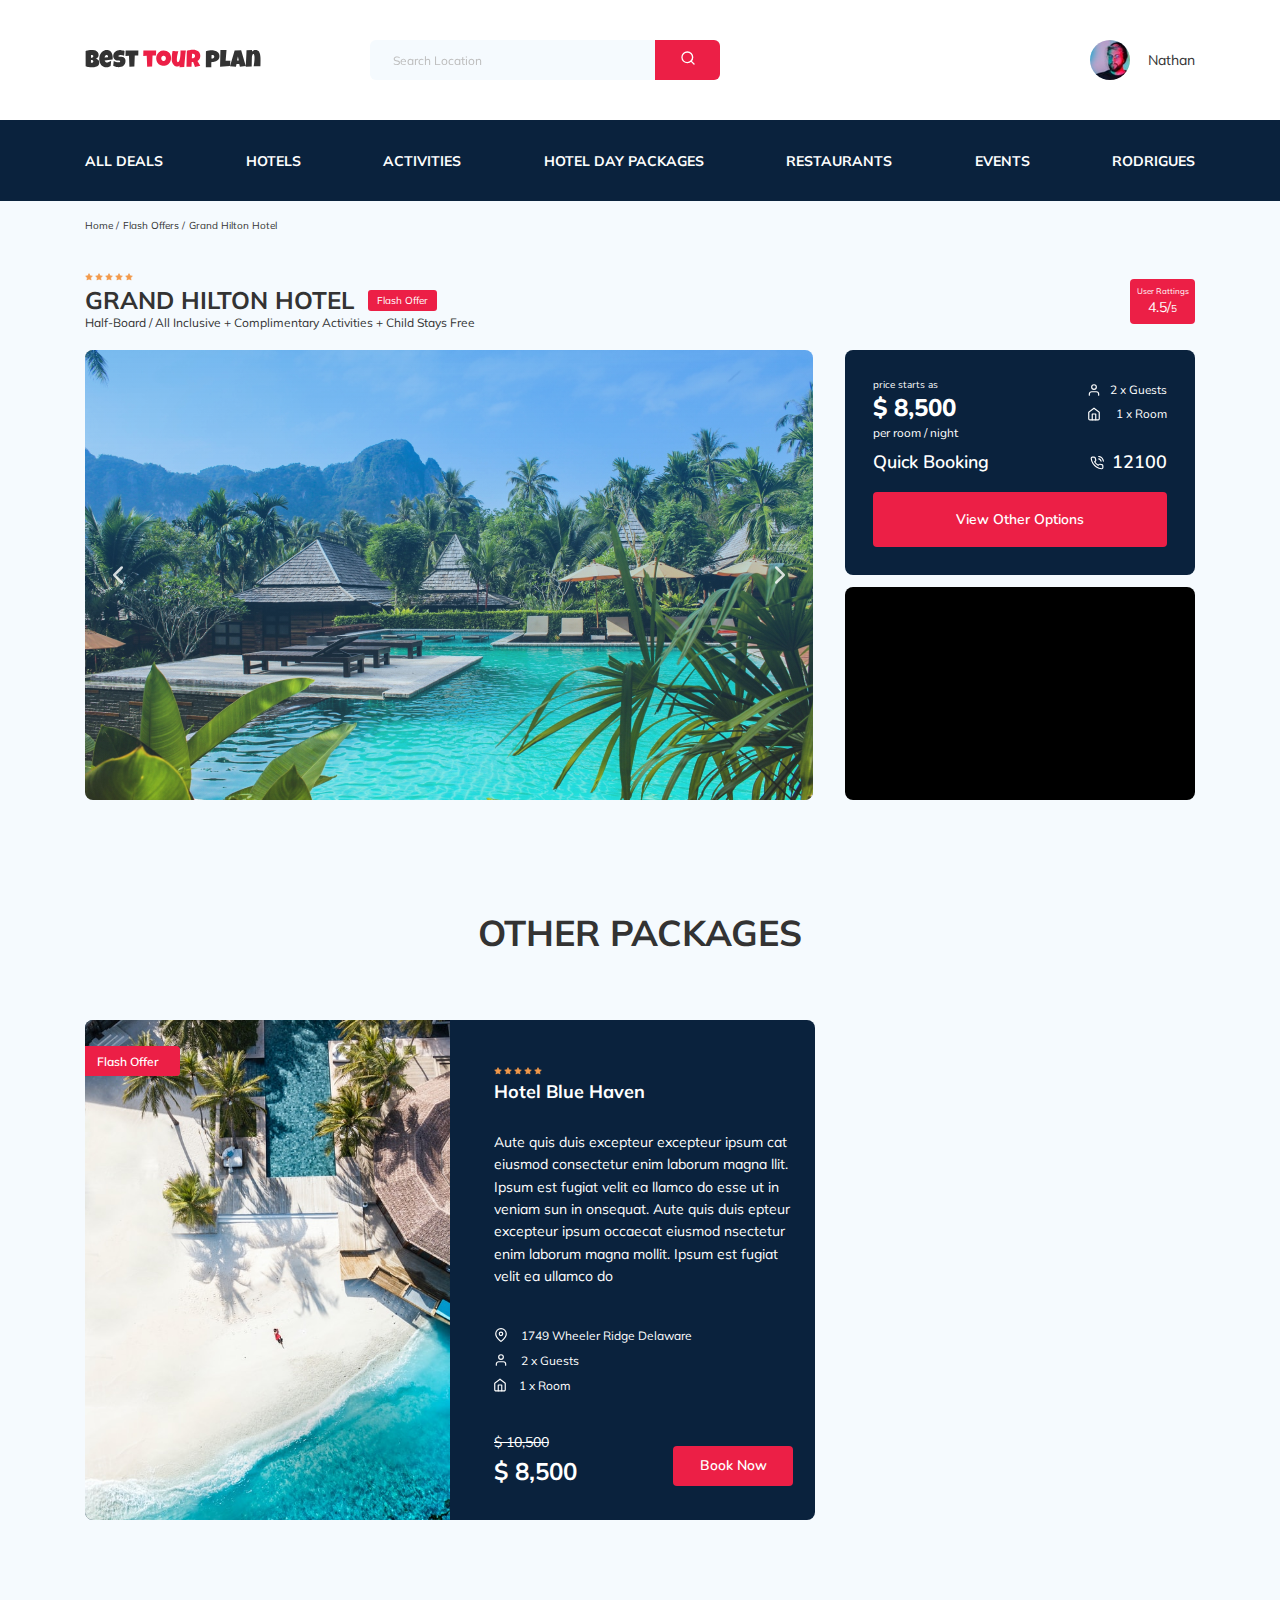
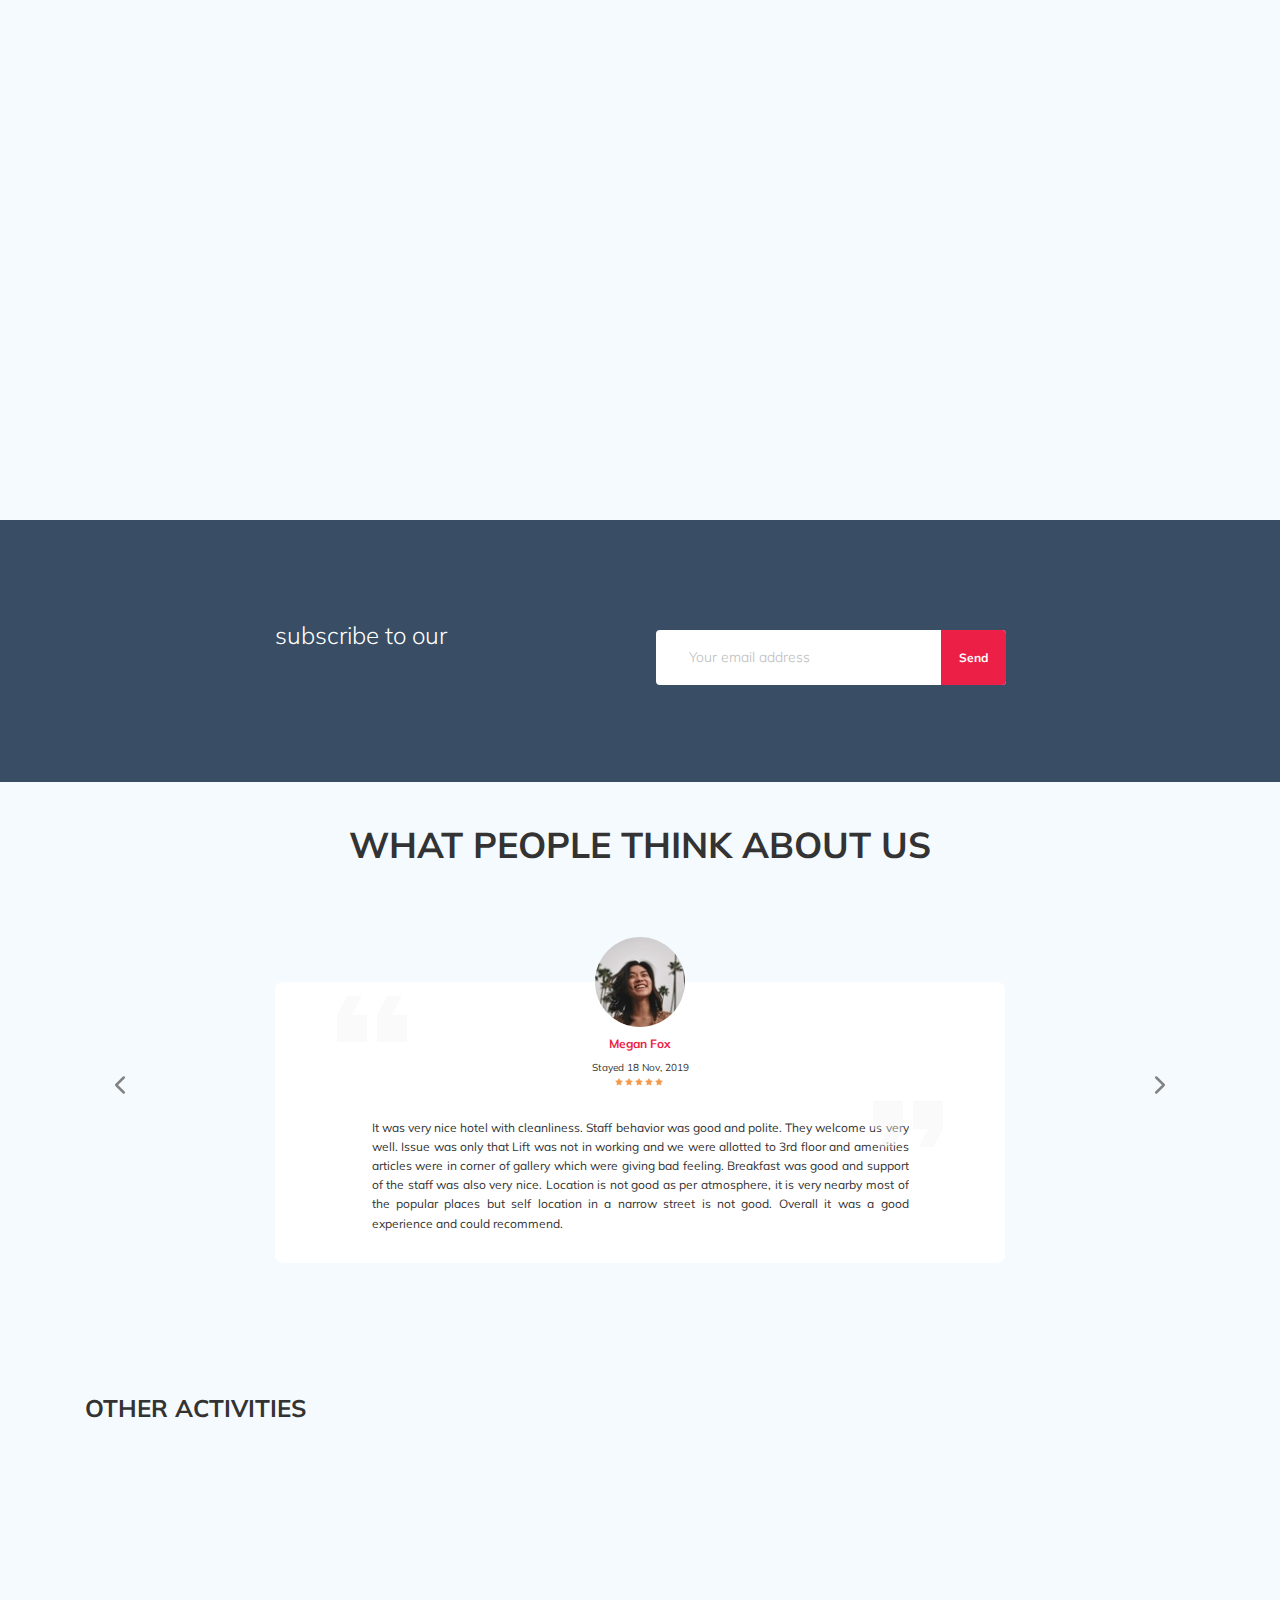
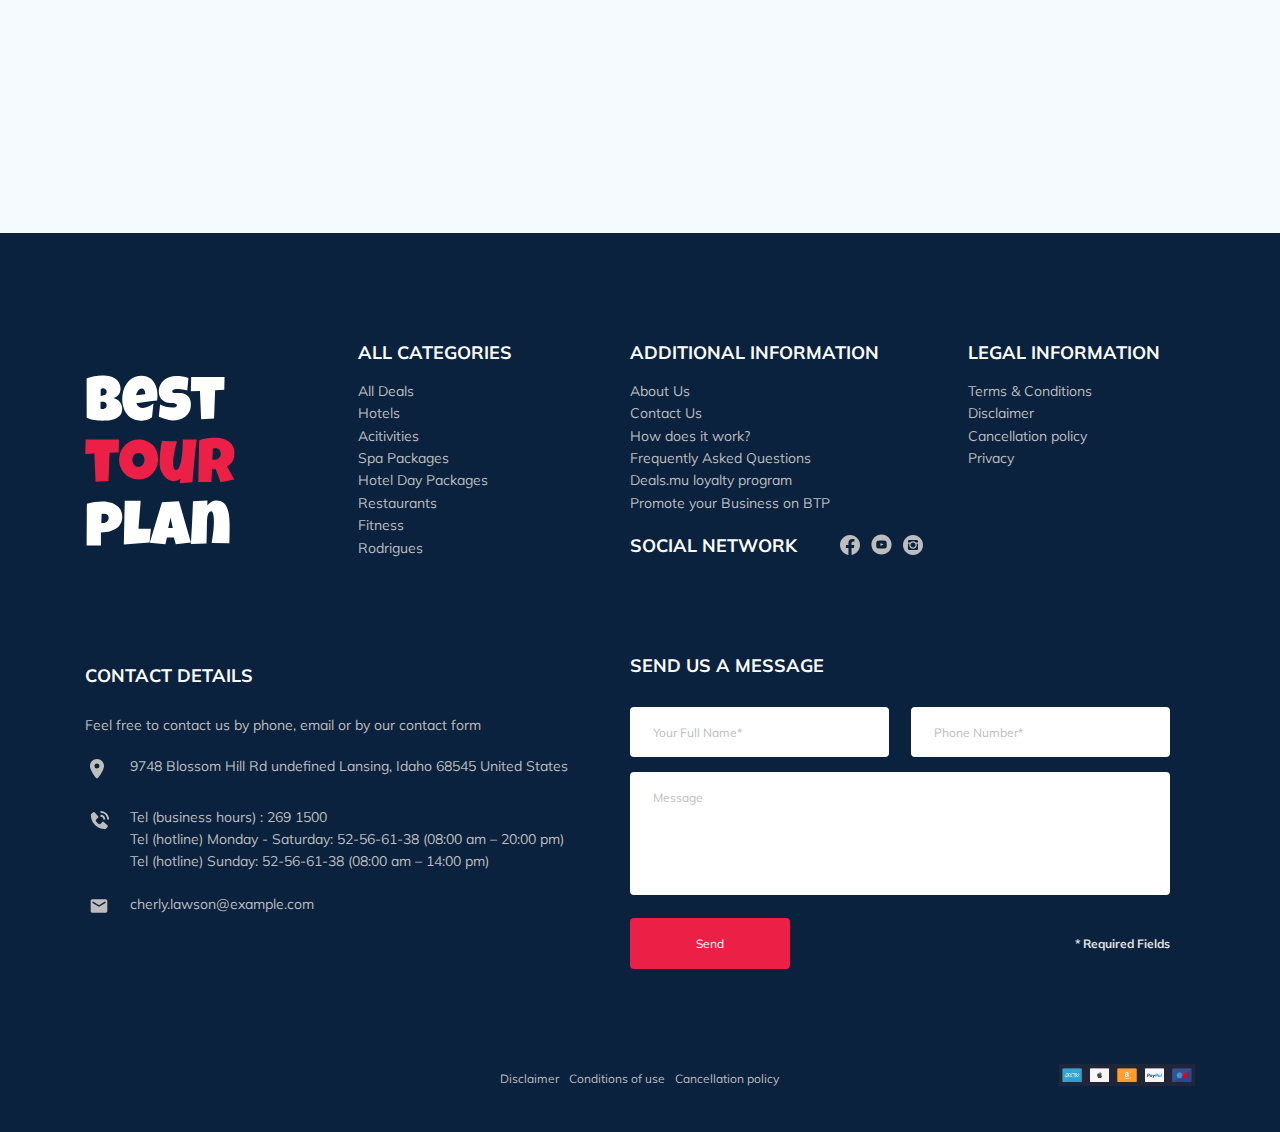
==== commit 0fb2305b: "fix logo, phone" ====
--- a/index.html
+++ b/index.html
@@ -6,8 +6,7 @@
   <meta name="viewport" content="width=device-width, initial-scale=1.0">
   <title>Best Tour Plan - Hotel Booking</title>
   <link rel="preconnect" href="https://fonts.gstatic.com">
-  <link rel="preload"
-    href="https://fonts.googleapis.com/css2?family=Mulish:wght@300;400;600;700&family=Nunito:wght@400;600;800&display=swap"
+  <link href="https://fonts.googleapis.com/css2?family=Mulish:wght@300;400;600;700&family=Nunito:wght@400;600;800&display=swap"
     rel="stylesheet">
     <link rel="shortcut icon" href="favicon.ico" type="image/x-icon">
     <link rel="icon" href="favicon.ico" type="image/x-icon">
@@ -174,8 +173,8 @@
               <button data-toggle="modal" class="button booking__button">View Other Options</button>
             </div>
             <!-- /.booking -->
-            <div class="map container-fluide" id="map_container">
-              <iframe class="ymap_lazy"
+            <div class="map">
+              <iframe class="map__frame"
                 src="https://www.google.com/maps/embed?pb=!1m18!1m12!1m3!1d3952.041212469908!2d98.29254745080394!3d7.890757407918497!2m3!1f0!2f0!3f0!3m2!1i1024!2i768!4f13.1!3m3!1m2!1s0x30503b7bfcd9f903%3A0xf7065fac1e3d7c48!2sDoubleTree%20by%20Hilton%20Phuket%20Banthai%20Resort!5e0!3m2!1sru!2str!4v1620716397041!5m2!1sru!2str"
                 style="border:0;" allowfullscreen="" loading="lazy"></iframe>
             </div>
@@ -544,9 +543,9 @@
         <div class="footer__social-network">
           <h3 class="footer__title  footer__title--inline">Social Network</h3>
           <div class="footer__social-links">
-            <a href="https://www.facebook.com/" target="_blank" class="footer__link"><img class="footer__link_red"src="img/facebook.svg" alt="Icon: Facebook"></a>
-            <a href="https://www.youtube.com/" target="_blank" class="footer__link"><img class="footer__link_red" src="img/youtube.svg" alt="Icon: Youtube"></a>
-            <a href="https://www.instagram.com/" target="_blank" class="footer__link"><img class="footer__link_red" src="img/instagram.svg" alt="Icon: Instagram"></a>
+            <a href="https://www.facebook.com/" target="_blank" class="footer__link"><img class="footer__link footer__link_red" src="img/facebook.svg" alt="Icon: Facebook"></a>
+            <a href="https://www.youtube.com/" target="_blank" class="footer__link"><img class=" footer__link footer__link_red" src="img/youtube.svg" alt="Icon: Youtube"></a>
+            <a href="https://www.instagram.com/" target="_blank" class="footer__link"><img class="footer__link footer__link_red" src="img/instagram.svg" alt="Icon: Instagram"></a>
           </div>
         </div>
         <!-- /.footer__social-network -->
@@ -601,7 +600,7 @@
               <input required minlength="2" type="text" class="input footer__input" placeholder="Your Full Name*" name="name">
             </div>
               <div class="footer__input-group">
-                <input required type="tel" class="input footer__input" placeholder="Phone Number*" name="phone" minlength="11">
+                <input required type="tel" class="input footer__input" placeholder="Phone Number*" name="phone" minlength="18">
               </div>
             <textarea class="message footer__message" placeholder="Message" name="message"></textarea>
             <div class="button-wrapper">
@@ -647,7 +646,7 @@
           <input required minlength="2" type="text" class="input modal__input" placeholder="Your Full Name*" name="name">
         </div>
         <div class="modal__form-group">
-          <input required type="tel" class="input modal__input" placeholder="Phone Number*" name="phone" minlength="11">
+          <input required type="tel" class="input modal__input" placeholder="Phone Number*" name="phone" minlength="18">
         </div>
         <div class="modal__form-group">
           <input required type="email" class="input modal__input" placeholder="Your email address" name="email">
--- a/css/style.css
+++ b/css/style.css
@@ -1 +1 @@
-/*! normalize.css v8.0.1 | MIT License | github.com/necolas/normalize.css */html{line-height:1.15;-webkit-text-size-adjust:100%}body{margin:0}main{display:block}h1{font-size:2em;margin:.67em 0}hr{box-sizing:content-box;height:0;overflow:visible}pre{font-family:monospace,monospace;font-size:1em}a{background-color:transparent}abbr[title]{border-bottom:none;text-decoration:underline;-webkit-text-decoration:underline dotted;text-decoration:underline dotted}b,strong{font-weight:bolder}code,kbd,samp{font-family:monospace,monospace;font-size:1em}small{font-size:80%}sub,sup{font-size:75%;line-height:0;position:relative;vertical-align:baseline}sub{bottom:-0.25em}sup{top:-0.5em}img{border-style:none}button,input,optgroup,select,textarea{font-family:inherit;font-size:100%;line-height:1.15;margin:0}button,input{overflow:visible}button,select{text-transform:none}button,[type=button],[type=reset],[type=submit]{-webkit-appearance:button}button::-moz-focus-inner,[type=button]::-moz-focus-inner,[type=reset]::-moz-focus-inner,[type=submit]::-moz-focus-inner{border-style:none;padding:0}button:-moz-focusring,[type=button]:-moz-focusring,[type=reset]:-moz-focusring,[type=submit]:-moz-focusring{outline:1px dotted ButtonText}fieldset{padding:.35em .75em .625em}legend{box-sizing:border-box;color:inherit;display:table;max-width:100%;padding:0;white-space:normal}progress{vertical-align:baseline}textarea{overflow:auto}[type=checkbox],[type=radio]{box-sizing:border-box;padding:0}[type=number]::-webkit-inner-spin-button,[type=number]::-webkit-outer-spin-button{height:auto}[type=search]{-webkit-appearance:textfield;outline-offset:-2px}[type=search]::-webkit-search-decoration{-webkit-appearance:none}::-webkit-file-upload-button{-webkit-appearance:button;font:inherit}details{display:block}summary{display:list-item}template{display:none}[hidden]{display:none}*{box-sizing:border-box}body{font-family:"Mulish",sans-serif;background-color:#f5fafe;color:#333}.container{max-width:1110px;margin:auto}.container img{max-width:100%}.input{background-color:#fff;color:#333;border:none;border-radius:4px;padding:0 23px;height:50px;font-size:12px;line-height:15px}.input::-moz-placeholder{color:#bdbdbd;border:none}.input:-ms-input-placeholder{color:#bdbdbd;border:none}.input::placeholder{color:#bdbdbd;border:none}.message{resize:none;background-color:#fff;border-radius:4px;padding:18px 23px;border:none;color:#333;font-weight:normal;font-size:12px;line-height:15px}.message::-moz-placeholder{color:#bdbdbd;border:none}.message:-ms-input-placeholder{color:#bdbdbd;border:none}.message::placeholder{color:#bdbdbd;border:none}.button{min-width:160px;min-height:50px;padding:18px;background-color:#ec1f46;color:#fff;font-size:12px;line-height:15px;border:none;border-radius:4px;cursor:pointer}.button-wrapper{display:flex;align-items:center;width:100%;justify-content:space-between}button:hover{box-shadow:inset 0 0 5px #fff}button:active{background-color:#c81b3c;box-shadow:inset 0 0 10px rgba(0,0,0,.5)}a:hover{text-decoration:underline}.reviews-slider__button:hover,.hotel-slider__button:hover{box-shadow:none}.reviews-slider__button:active,.hotel-slider__button:active{background-color:rgba(255,255,255,0);box-shadow:none}.invalid{position:relative;color:#ec1f46;border-bottom:1px solid #ec1f46;font-size:11px;line-height:12px}#name-error{position:absolute;top:3px;left:23px;z-index:100}#phone-error{position:absolute;top:3px;left:23px;z-index:100}#email-error{position:absolute;top:3px;left:23px;z-index:100}.navbar{background-color:#fff}.navbar-top{display:flex;align-items:center;justify-content:space-between;padding-top:40px;padding-bottom:40px}.navbar-top__menu-button{display:none}.navbar__search{margin-right:auto;margin-left:108px}.navbar-bottom{background-color:#0a223d}.navbar-menu{list-style-type:none;padding:31px 0;margin:0;display:flex;align-items:center;justify-content:space-between;background-color:#0a223d;color:#fff}.navbar-menu__link{color:inherit;text-decoration:none;text-transform:uppercase;font-size:14px;font-weight:700;line-height:18px}.navbar-menu__item--mobile--visible{display:none}.logo{width:177px}.search{display:flex;position:relative;overflow:hidden;border-radius:6px;height:40px}.search__input{width:350px;height:100%;padding-left:23px;padding-right:75px;background-color:#f5fafe;border:none;font-size:12px;line-height:15px;color:#333}.search__input::-moz-placeholder{color:#bdbdbd;border:none}.search__input:-ms-input-placeholder{color:#bdbdbd;border:none}.search__input::placeholder{color:#bdbdbd;border:none}.search__button{position:absolute;top:0;right:0;width:65px;height:100%;border:none;background-color:#ec1f46;cursor:pointer}.user{display:flex;align-items:center;text-decoration:none}.user__avatar{width:40px;height:40px;border-radius:50%;-o-object-fit:cover;object-fit:cover}.user__name{margin-left:18px;font-size:14px;line-height:18px;color:#333}.breadcrumb-list{display:flex;align-items:center;padding:18px 0;margin:0;list-style:none}.breadcrumb-list__item{font-size:10px;line-height:13px}.breadcrumb-list__item:not(:last-child)::after{content:"/";margin-right:4px}.breadcrumb-list__link{text-decoration:none;color:inherit}.hotel{padding-top:23px;padding-bottom:80px}.hotel-info{display:flex;align-items:center;justify-content:space-between;padding-bottom:20px}.hotel-info__offer{margin-left:14px;margin-top:4px}.hotel-info__name{margin-top:4px;margin-bottom:0}.hotel-info__description{margin:0}.hotel-name{font-size:24px;line-height:30px;font-weight:700;text-transform:uppercase}.hotel-wrapper{display:flex;flex-wrap:wrap;align-items:center}.hotel-description{font-size:12px;line-height:15px}.hotel-grid{display:flex;justify-content:space-between}.hotel-right{display:flex;flex-direction:column;justify-content:space-between}.hotel__slider{margin-right:30px;margin-left:0}.hotel-slider{width:728px;height:450px;position:relative;border-radius:8px;cursor:-webkit-grab;cursor:grab}.hotel-slider__img{width:100%;height:100%;-o-object-fit:cover;object-fit:cover}.hotel-slider:after{content:"";position:absolute;width:100%;height:100%;top:0;bottom:0;right:0;left:0;background:linear-gradient(180deg, rgba(0, 122, 223, 0.48) 0%, rgba(255, 255, 255, 0.128) 100%);z-index:10}.hotel-slider__button{position:absolute;top:50%;transform:translateY(-50%);z-index:99;width:30px;height:30px;border:none;cursor:pointer;background-repeat:no-repeat;background-position:center;background-size:10px;background-color:transparent}.hotel-slider__button--next{right:18px;background-image:url(../img/arrow-next.svg)}.hotel-slider__button--prev{left:18px;background-image:url(../img/arrow-prev.svg)}.stars{display:flex;flex-basis:100%}.stars__star{display:block;margin-right:2px}.offer{font-size:10px;line-height:13px;padding:4px 9px;background-color:#ec1f46;border-radius:3px;color:#fff}.rating{max-width:65px;min-height:45px;text-align:center;color:#fff;background-color:#ec1f46;border-radius:4px}.rating__text{font-size:8px;line-height:10px}.rating__counter{font-size:14px;line-height:18px}.rating__five{font-size:10px}.booking{font-family:"Nunito";background-color:#0a223d;color:#fff;border-radius:8px;width:350px;min-height:210px;padding:28px}.booking__info{display:flex;justify-content:space-between;margin-bottom:9px}.booking__price{display:flex;flex-direction:column}.booking__start{font-weight:normal;font-size:10px;line-height:14px}.booking__pricetag{font-style:normal;font-weight:800;font-size:24px;line-height:33px}.booking__per-room{font-style:normal;font-weight:400;font-size:12px;line-height:16px}.booking__room{margin-top:4px}.booking__text{display:flex;align-items:center;justify-content:space-between;margin-bottom:8px;font-style:normal;font-weight:400;font-size:12px;line-height:16px}.booking__description{margin-left:9px}.booking__call-center{display:flex;justify-content:space-between;align-items:center;margin-bottom:17px}.booking__heading{font-style:normal;font-weight:600;font-size:18px;line-height:25px}.booking__number{display:flex;align-items:center;justify-content:space-between;color:inherit;text-decoration:none;font-weight:600;font-size:18px;line-height:25px}.booking__num{margin-left:8px}.booking__button{width:100%;min-height:45px;font-weight:600;font-size:14px;line-height:19px;border-radius:4px;background-color:#ec1f46;border:none;color:#fff;cursor:pointer}.map{width:100%;height:213px;border-radius:8px;background-color:#000;overflow:hidden}.map__frame{width:350px;height:213px}.packages{padding-bottom:70px}.packages__title{padding-bottom:35px;font-weight:bold;font-size:36px;line-height:45px;text-align:center;text-transform:uppercase}.packages-grid{display:grid;grid-template-columns:repeat(3, 1fr);grid-template-rows:500px minmax(500px, 1fr);row-gap:30px;-moz-column-gap:30px;column-gap:30px}.package{display:flex;flex-direction:column;position:relative;border-radius:8px;background-color:#0a223d;overflow:hidden}.package-info{padding-top:10px;padding-left:31px;padding-right:21px;padding-bottom:15px}.package-info__title{margin-bottom:22px;font-style:normal;font-weight:bold;font-size:18px;line-height:23px;color:#fff}.package-first{grid-column-start:span 2;display:flex;flex-direction:row}.package-first__image{flex-basis:50%;-o-object-fit:cover;object-fit:cover}.package-first__flash{position:absolute;top:26px;left:-10px;width:105px;height:30px;padding:8px 11px;border-radius:4px;text-align:center;font-style:normal;font-weight:600;font-size:12px;line-height:15px;background-color:#ec1f46;color:#fff}.package-first-info{display:flex;flex-direction:column;max-width:364px;padding:47px 21px 30px 44px}.package-first-footer{padding-top:10px}.package-first__title{font-weight:bold;font-size:18px;line-height:23px;color:#fff;margin-top:5px}.package-first__text{font-style:normal;font-weight:normal;font-size:14px;line-height:160.6%;color:#fff;margin-top:10px;margin-bottom:40px;overflow:auto}.package-other{display:flex;flex-direction:column;padding-bottom:20px}.package-other__element{display:flex;align-items:center;margin-bottom:10px}.package-other__text{color:#fff;font-size:12px;line-height:15px;margin-left:13px}.package-footer{display:flex;justify-content:space-between;align-items:flex-end}.package-footer__price{display:flex;flex-direction:column;color:#fff;font-style:normal}.package-footer__old-price{font-size:14px;line-height:18px;-webkit-text-decoration-line:line-through;text-decoration-line:line-through;margin-bottom:5px}.package-footer__new-price{font-weight:bold;font-size:24px;line-height:30px}.package-footer__button{width:120px;min-height:40px;border:none;border-radius:4px;background-color:#ec1f46;cursor:pointer;font-family:"Nunito";font-weight:600;font-size:14px;line-height:19px;color:#fff}.package__image{-o-object-fit:cover;object-fit:cover;width:100%;height:250px}.package__flash{position:absolute;top:26px;left:-10px;width:70px;height:18px;padding:4px 9px 4px 13px;border-radius:4px;text-align:center;font-style:normal;font-weight:600;font-size:8px;line-height:10px;background-color:#ec1f46;color:#fff}.package-stars{display:flex}.package-stars__star{display:block;margin-right:2px}.newsletter{position:relative;padding:80px 0 67px 0}.newsletter::before{content:"";position:absolute;top:0;left:0;right:0;bottom:0;width:100%;height:100%;background-color:rgba(10,34,61,.8)}.newsletter-wrapper{position:relative;display:flex;align-items:center;justify-content:space-between;max-width:731px;margin:auto}.newsletter-title{color:#fff;font-style:normal;font-weight:300;font-size:24px;line-height:30px}.newsletter-title__strong{display:block;font-style:normal;font-weight:600;font-size:36px;line-height:45px;text-transform:uppercase}.subscribe{position:relative;width:350px;height:55px}.subscribe__input{position:absolute;border-radius:4px;width:100%;height:100%;border:none;padding-left:33px;padding-right:75px;font-style:normal;font-weight:300;font-size:14px;line-height:18px;color:#333}.subscribe__input::-moz-placeholder{color:#bdbdbd;border:none}.subscribe__input:-ms-input-placeholder{color:#bdbdbd;border:none}.subscribe__input::placeholder{color:#bdbdbd;border:none}.subscribe__button{position:absolute;min-width:65px;right:0;top:0;height:100%;border:none;border-radius:0 4px 4px 0;background-color:#ec1f46;color:#fff;font-weight:bold;font-size:12px;line-height:15px;cursor:pointer}.reviews{padding:40px 0 70px 0}.reviews__title{font-weight:bold;font-size:36px;line-height:45px;text-align:center;text-transform:uppercase;margin-bottom:70px;margin-top:0}.reviews-slider__item{position:relative;display:flex;flex-direction:column;align-items:center;max-width:730px;max-height:300px;margin:45px auto 0;background-color:#fff;border-radius:8px;padding:0 62px 30px}.reviews-slider__item::before{content:"";position:absolute;left:62px;top:13px;width:70px;height:47px;background-image:url(../img/quote-left.svg);background-repeat:no-repeat}.reviews-slider__item::after{content:"";position:absolute;right:62px;top:118px;width:70px;height:47px;background-image:url(../img/quote-right.svg);background-repeat:no-repeat}.reviews-slider__button{position:absolute;top:50%;transform:translateY(-100%);width:30px;height:30px;background-repeat:no-repeat;background-size:10px;background-position:center;border:none;background-color:transparent;cursor:pointer;z-index:99}.reviews-slider__button--prev{background-image:url(../img/arrow-prev-secondary.svg);left:20px}.reviews-slider__button--next{right:20px;background-image:url(../img/arrow-next-secondary.svg)}.reviews-slider__profile{display:flex;flex-direction:column;align-items:center;margin-top:-45px;margin-bottom:32px}.reviews-slider__avatar{width:90px;height:90px;border-radius:50%;-o-object-fit:cover;object-fit:cover;margin-bottom:9px}.reviews-slider__username{font-weight:bold;font-size:12px;line-height:15px;color:#ec1f46;margin-bottom:10px;margin-top:0}.reviews-slider__date{font-weight:normal;font-size:10px;line-height:13px;margin-bottom:4px}.reviews-slider__rating{display:flex;flex-basis:100%}.reviews-slider__star{display:block;margin-right:2px}.reviews-slider__text{max-width:537px;font-weight:normal;font-size:12px;line-height:160%;text-align:justify;margin:auto;overflow:auto}.activities{padding:40px 0 98px 0}.activities__title{font-weight:bold;font-size:24px;line-height:30px;text-transform:uppercase;margin-bottom:57px}.activities-wrapper{display:flex;justify-content:space-between}.card{display:flex;position:relative;flex-direction:column;align-items:flex-start;padding:24px 26px;width:255px;height:255px;border-radius:6px;overflow:hidden}.card::before{content:"";position:absolute;left:0;right:0;bottom:0;top:0;background:linear-gradient(179.83deg, rgba(196, 196, 196, 0) 35.34%, #0A223D 99.85%);z-index:-1}.card__image{position:absolute;left:0;right:0;bottom:0;top:0;width:100%;height:100%;-o-object-fit:cover;object-fit:cover;z-index:-2}.card__title{margin-top:auto;margin-bottom:18px;width:160px;color:#fff;font-weight:bold;font-size:16px;line-height:20px}.card__title--last{width:200px}.card__button{font-family:"Nunito",sans-serif;font-weight:600;font-size:12px;line-height:16px;color:#fff;padding:7px 22px;border:none;background-color:#ec1f46;border-radius:4px;cursor:pointer}.footer{background-color:#0a223d;color:#fff;padding-top:108px;padding-bottom:46px}.footer-wrapper{display:grid;grid-template-columns:repeat(4, minmax(-webkit-min-content, 1fr));grid-template-columns:repeat(4, minmax(min-content, 1fr));grid-gap:20px;grid-auto-rows:minmax(40px, -webkit-min-content);grid-auto-rows:minmax(40px, min-content);align-items:start}.footer__logo{width:150px;grid-row:1/3;align-self:stretch;margin-top:17px}.footer__categories{grid-row:1/4}.footer__social-links{display:flex;align-items:center;min-width:83px;justify-content:space-between}.footer__social-network{display:flex;align-items:start;grid-row:2/4;grid-column:span 2}.footer__contact-details{grid-column:span 2}.footer__contact-form{grid-column:span 2}.footer__legal{margin-left:65px}.footer__form{display:flex;align-items:center;justify-content:space-between;flex-wrap:wrap;width:540px}.footer__ul{padding:0;margin:0;list-style:none}.footer__ul--ml{margin-left:5px}.footer__title{font-style:normal;font-weight:bold;font-size:18px;line-height:23px;text-transform:uppercase;margin:0 0 16px 0}.footer__title--inline{margin:0 43px 0 0}.footer__title--mb-3{margin-bottom:30px}.footer__title--mt{margin-top:10px}.footer__item{display:flex;align-items:flex-start;font-style:normal;font-weight:normal;font-size:14px;line-height:160%;color:#bdbdbd}.footer__item--mb-2{margin-bottom:20px}.footer__icon-wrapper{min-width:40px;padding-top:4px}.footer__text{color:#bdbdbd;margin-bottom:22px;font-size:14px}.footer__link{text-decoration:none;color:inherit}.footer__link_red:hover{filter:brightness(100)}.footer__input{width:100%}.footer__input-group{flex-basis:48%;margin-bottom:15px;position:relative}.footer__message{width:539px;height:123px;flex-basis:100%;margin-bottom:23px}.footer__info{font-weight:bold;font-size:12px;line-height:15px;color:#e0e0e0}.footer-additional{display:flex;justify-content:flex-end;align-items:flex-end;padding-top:95px}.footer-additional__list{display:flex;margin:0;flex-basis:54%}.footer-additional__item{font-size:12px;line-height:15px;margin-right:10px}.footer-additional__link{text-decoration:none;color:#bdbdbd}.footer-additional__img{width:136px;height:22px}.footer__phone{color:#bdbdbd;text-decoration:none;white-space:nowrap}.footer__email{color:#bdbdbd;text-decoration:none}.modal__overlay{position:fixed;left:0;top:0;right:0;bottom:0;background-color:rgba(0,143,223,.39);z-index:100;visibility:hidden;opacity:0;transition:opacity .2s}.modal__overlay--visible{visibility:visible;opacity:1}.modal__dialog{position:fixed;top:50%;left:50%;max-width:478px;padding:13px 88px 33px 88px;background-color:#0a223d;transform:translate(-50%, -50%);color:#fff;border-radius:8px;z-index:101;visibility:hidden;opacity:0;transition:opacity .2s;overflow:auto;max-height:90%}.modal__dialog--visible{visibility:visible;opacity:1}.modal__close{position:absolute;right:18px;top:17px;text-decoration:none;cursor:pointer}.modal__title{font-style:normal;font-weight:bold;font-size:18px;line-height:23px;text-transform:uppercase;margin-bottom:15px;text-align:center}.modal__form{display:flex;align-items:center;justify-content:space-between;flex-wrap:wrap}.modal__form-group{position:relative;width:100%;height:65px;padding:0}.modal__input{width:100%;margin-top:15px}.modal__input:first-child{margin-top:0}.modal__message{width:100%;min-height:123px}.modal__button{margin-top:15px}.modal__info{margin-top:15px;font-weight:bold;font-size:12px;line-height:15px;color:#e0e0e0}@media(max-width: 1200px){.container{max-width:960px}.card{width:230px;height:230px}.card__title--last{width:160px}.footer__form{width:100%}}@media(max-width: 992px){.container,.newsletter-wrapper{max-width:700px}.logo{width:132px}.navbar-top{padding-top:30px;padding-bottom:30px}.navbar__search{margin-left:auto;margin-right:73px}.navbar-menu{padding:22px 15px;margin-bottom:0px}.navbar-menu__link{font-size:12px;line-height:15px}.search__input{width:340px}.hotel{padding-bottom:50px}.hotel-grid{flex-direction:column}.hotel__slider{margin-bottom:30px}.hotel-slider{width:100%}.hotel-right{flex-direction:row}.booking{width:340px}.map{width:340px}.reviews-slider__item{max-width:580px}.reviews-slider__button{transform:translateY(-50%)}.reviews-slider__button--prev{left:0}.reviews-slider__button--next{right:0}.reviews__title{font-size:30px;line-height:38px;margin-bottom:50px}.activities{padding-top:30px;padding-bottom:70px}.activities-wrapper{flex-wrap:wrap;row-gap:20px}.card{width:340px;height:255px}.card__title--last{width:200px}.packages-grid{grid-template-columns:repeat(2, 1fr)}.footer{padding-top:35px}.footer-wrapper{grid-template-columns:repeat(6, 1fr);grid-row-gap:40px}.footer__contact-form{grid-column:span 4}.footer__logo{width:97px;height:auto;grid-row:1/2;grid-column:span 2}.footer__social-network{grid-row:1/2;grid-column:span 4;align-self:center;margin-left:-53px;margin-top:50px}.footer__categories{grid-row:2/3;grid-column:span 2;margin-top:13px}.footer__legal{grid-column:span 2;margin-top:13px;margin-left:20px}.footer__add{grid-column:span 2;margin-top:13px;margin-left:-40px}.footer__contact-details{grid-column:span 5;grid-row:3;margin-top:10px}.footer__form{grid-column:span 6;grid-row:4;width:539px}.footer__input-group{flex-basis:47%;font-size:12px}.footer-additional{padding-top:0;justify-content:space-between}.footer-additional__list{padding-left:0}.footer__additional{margin-top:55px}.modal-button-wrapper{display:flex}.modal__info{margin-bottom:15px}.modal__dialog{padding:20px 30px 33px 30px}button:hover{box-shadow:none}button:active{background-color:#ec1f46;box-shadow:none}a:hover{text-decoration:none}.footer__link_red:hover{filter:brightness(1)}}@media(max-width: 767px){.container{max-width:576px;width:92%}body{padding-top:78px}.navbar__search{margin-right:0}.navbar--fixed{position:fixed;left:0;top:0;right:0;z-index:99}.navbar__user--mobile--hidden,.navbar__search--mobile--hidden{display:none}.navbar__user--mobile--visible,.navbar__search--mobile--visible{display:flex}.navbar__user{flex-direction:column;justify-content:center}.navbar-bottom{display:none;position:fixed;left:0;right:0;bottom:0;top:70px;padding-top:30px}.navbar-bottom--visible{display:block;overflow-y:auto}.navbar-menu{flex-direction:column;padding-top:0;max-height:440px}.navbar-menu__item{margin-bottom:15px}.navbar-menu__item--mobile--visible{display:block;margin-bottom:30px}.navbar-menu__item--mobile--visible--mb{margin-bottom:40px}.menu-button{display:flex;width:16px;height:11px;padding:0;align-items:center;justify-content:space-between;flex-direction:column;border:none;background-color:#fff;cursor:pointer}.menu-button__line{width:16px;height:1px;background-color:#333}.user__name--light{color:#fff;margin-left:0;margin-top:10px}.search__input{width:243px;margin:auto}.stars{flex-basis:auto}.hotel-name{flex-basis:100%}.hotel-wrapper{justify-content:space-between}.hotel-info__text{width:100%}.hotel-info__name{margin-top:10px}.hotel-info__rating{display:none}.hotel-info__offer{order:-1;margin-left:0}.hotel-slider{height:350px}.hotel-right{flex-direction:column;min-height:450px}.booking{width:100%}.map{width:100%}.map__frame{width:100%}.newsletter-wrapper{flex-direction:column;max-width:576px;width:92%;align-items:flex-start}.reviews-slider__item{padding:0 30px 30px}.reviews-slider__item::after,.reviews-slider__item::before{display:none}.reviews-slider__button{top:32px}.reviews-slider__button--prev{left:50%;margin-left:-90px;transform:translate(-50%, 0)}.reviews-slider__button--next{right:50%;margin-right:-90px;transform:translate(50%, 0)}.card{width:48%;height:255px}.packages__title{font-size:30px}.packages-grid{grid-template-columns:repeat(1, 1fr);-moz-column-gap:0;column-gap:0}.package{grid-column:1}.package-stars{display:none}.package-first{display:block}.package-first-info{padding-top:20px;max-width:576px}.package-first__image{height:50%;width:100%;-o-object-fit:cover;object-fit:cover}.package-first__text{display:none}.footer__add{margin-left:15px}.footer__contact-form{grid-column:span 6}.footer__input-group{flex-basis:100%}.modal__dialog{width:85%}}@media(max-width: 576px){.logo{width:99px}.newsletter{padding:76px 0 83px 0}.newsletter__title{margin-bottom:37px}.subscribe{width:100%}.reviews__title{font-size:18px;line-height:23px}.card{width:100%}.activities__title{font-size:18px}.packages__title{font-size:18px;padding-bottom:20px}.package-first-info{padding-left:15px}.package-info{padding-left:15px}.footer-wrapper{grid-template-columns:1fr}.footer__logo{grid-row:1;grid-column:1}.footer__social-network{grid-row:2;grid-column:1;margin-left:0}.footer__add{grid-row:4;grid-column:1;margin-left:0}.footer__categories{grid-row:5;grid-column:1}.footer__legal{grid-row:3;grid-column:1;margin-left:0}.footer__additional{margin-top:0}.footer__form{width:100%}.footer__message{width:100%}.footer__input{flex-basis:100%}.footer__info{margin-bottom:15px}.footer__contact-details{grid-row:6;grid-column:1}.footer__contact-form{grid-row:7;grid-column:1}.footer__button{margin-bottom:15px}.footer-additional{display:block}.footer-additional__item{margin-bottom:10px}.modal__dialog{padding:20px 30px 33px 30px}.modal__button{margin-top:0}.button-wrapper{display:flex;flex-direction:column-reverse;width:auto;align-items:flex-start}}@media(max-width: 320px){.container{max-width:280px}.breadcrumb-list{padding-bottom:0}.navbar-top{padding-top:23px;padding-bottom:29px}.stars{margin-right:15px}.hotel{padding-top:20px;padding-bottom:15px}.hotel-slider{height:179px}.hotel-slider__button{width:12px;height:12px}.hotel__slider{margin-top:15px;margin-bottom:0}.hotel-right{justify-content:space-evenly}.map{height:172px}.newsletter{padding:60px 0 85px 0}.newsletter-wrapper{max-width:280px}.newsletter-title{font-size:20px;line-height:25px}.newsletter-title__strong{font-size:30px;line-height:38px}.subscribe__input{padding-left:20px}.reviews__title{width:250px;margin-right:auto;margin-left:auto;margin-bottom:45px}.reviews-slider__item{max-height:438px}.reviews-slider__text{text-align:left}.activities{padding-top:5px;padding-bottom:60px}.activities__title{margin-bottom:38px}.activities__card{margin-bottom:10px}.card:nth-child(2){order:1}.card:nth-child(4){order:2}.footer__logo{width:95px;margin-bottom:-15px}.footer__social-network{flex-direction:column}.footer__title--inline{padding-bottom:22px;margin-top:-20px}.footer__title--mb-1{margin-bottom:15px}.footer__legal{margin-top:-13px}.footer__add{margin-top:-10px}.footer__categories{margin-top:-10px}.footer__contact-details{margin-top:-10px}.footer__ul--ml{padding-top:5px}.footer__icon-wrapper{min-width:20px;margin-right:5px}.footer__message{margin-bottom:15px;font-size:12px}.footer__button{margin-bottom:27px}.footer-additional{display:flex;flex-wrap:wrap}.footer-additional__list{min-width:280px}.footer-additional__item{margin-right:7px}}/*# sourceMappingURL=style.css.map */+/*! normalize.css v8.0.1 | MIT License | github.com/necolas/normalize.css */html{line-height:1.15;-webkit-text-size-adjust:100%}body{margin:0}main{display:block}h1{font-size:2em;margin:.67em 0}hr{box-sizing:content-box;height:0;overflow:visible}pre{font-family:monospace,monospace;font-size:1em}a{background-color:transparent}abbr[title]{border-bottom:none;text-decoration:underline;-webkit-text-decoration:underline dotted;text-decoration:underline dotted}b,strong{font-weight:bolder}code,kbd,samp{font-family:monospace,monospace;font-size:1em}small{font-size:80%}sub,sup{font-size:75%;line-height:0;position:relative;vertical-align:baseline}sub{bottom:-0.25em}sup{top:-0.5em}img{border-style:none}button,input,optgroup,select,textarea{font-family:inherit;font-size:100%;line-height:1.15;margin:0}button,input{overflow:visible}button,select{text-transform:none}button,[type=button],[type=reset],[type=submit]{-webkit-appearance:button}button::-moz-focus-inner,[type=button]::-moz-focus-inner,[type=reset]::-moz-focus-inner,[type=submit]::-moz-focus-inner{border-style:none;padding:0}button:-moz-focusring,[type=button]:-moz-focusring,[type=reset]:-moz-focusring,[type=submit]:-moz-focusring{outline:1px dotted ButtonText}fieldset{padding:.35em .75em .625em}legend{box-sizing:border-box;color:inherit;display:table;max-width:100%;padding:0;white-space:normal}progress{vertical-align:baseline}textarea{overflow:auto}[type=checkbox],[type=radio]{box-sizing:border-box;padding:0}[type=number]::-webkit-inner-spin-button,[type=number]::-webkit-outer-spin-button{height:auto}[type=search]{-webkit-appearance:textfield;outline-offset:-2px}[type=search]::-webkit-search-decoration{-webkit-appearance:none}::-webkit-file-upload-button{-webkit-appearance:button;font:inherit}details{display:block}summary{display:list-item}template{display:none}[hidden]{display:none}*{box-sizing:border-box}body{font-family:"Mulish",sans-serif;background-color:#f5fafe;color:#333}.container{max-width:1110px;margin:auto}.container img{max-width:100%}.input{background-color:#fff;color:#333;border:none;border-radius:4px;padding:0 23px;height:50px;font-size:12px;line-height:15px}.input::-moz-placeholder{color:#bdbdbd;border:none}.input:-ms-input-placeholder{color:#bdbdbd;border:none}.input::placeholder{color:#bdbdbd;border:none}.message{resize:none;background-color:#fff;border-radius:4px;padding:18px 23px;border:none;color:#333;font-weight:normal;font-size:12px;line-height:15px}.message::-moz-placeholder{color:#bdbdbd;border:none}.message:-ms-input-placeholder{color:#bdbdbd;border:none}.message::placeholder{color:#bdbdbd;border:none}.button{min-width:160px;min-height:50px;padding:18px;background-color:#ec1f46;color:#fff;font-size:12px;line-height:15px;border:none;border-radius:4px;cursor:pointer}.button-wrapper{display:flex;align-items:center;width:100%;justify-content:space-between}button:hover{box-shadow:inset 0 0 5px #fff}button:active{background-color:#c81b3c;box-shadow:inset 0 0 10px rgba(0,0,0,.5)}a:hover{text-decoration:underline}.reviews-slider__button:hover,.hotel-slider__button:hover{box-shadow:none}.reviews-slider__button:active,.hotel-slider__button:active{background-color:rgba(255,255,255,0);box-shadow:none}.invalid{position:relative;color:#ec1f46;border-bottom:1px solid #ec1f46;font-size:11px;line-height:12px}#name-error{position:absolute;top:3px;left:23px;z-index:100}#phone-error{position:absolute;top:3px;left:23px;z-index:100}#email-error{position:absolute;top:3px;left:23px;z-index:100}.navbar{background-color:#fff}.navbar-top{display:flex;align-items:center;justify-content:space-between;padding-top:40px;padding-bottom:40px}.navbar-top__menu-button{display:none}.navbar__search{margin-right:auto;margin-left:108px}.navbar-bottom{background-color:#0a223d}.navbar-menu{list-style-type:none;padding:31px 0;margin:0;display:flex;align-items:center;justify-content:space-between;background-color:#0a223d;color:#fff}.navbar-menu__link{color:inherit;text-decoration:none;text-transform:uppercase;font-size:14px;font-weight:700;line-height:18px}.navbar-menu__item--mobile--visible{display:none}.logo{width:177px}.search{display:flex;position:relative;overflow:hidden;border-radius:6px;height:40px}.search__input{width:350px;height:100%;padding-left:23px;padding-right:75px;background-color:#f5fafe;border:none;font-size:12px;line-height:15px;color:#333}.search__input::-moz-placeholder{color:#bdbdbd;border:none}.search__input:-ms-input-placeholder{color:#bdbdbd;border:none}.search__input::placeholder{color:#bdbdbd;border:none}.search__button{position:absolute;top:0;right:0;width:65px;height:100%;border:none;background-color:#ec1f46;cursor:pointer}.user{display:flex;align-items:center;text-decoration:none}.user__avatar{width:40px;height:40px;border-radius:50%;-o-object-fit:cover;object-fit:cover}.user__name{margin-left:18px;font-size:14px;line-height:18px;color:#333}.breadcrumb-list{display:flex;align-items:center;padding:18px 0;margin:0;list-style:none}.breadcrumb-list__item{font-size:10px;line-height:13px}.breadcrumb-list__item:not(:last-child)::after{content:"/";margin-right:4px}.breadcrumb-list__link{text-decoration:none;color:inherit}.hotel{padding-top:23px;padding-bottom:80px}.hotel-info{display:flex;align-items:center;justify-content:space-between;padding-bottom:20px}.hotel-info__offer{margin-left:14px;margin-top:4px}.hotel-info__name{margin-top:4px;margin-bottom:0}.hotel-info__description{margin:0}.hotel-name{font-size:24px;line-height:30px;font-weight:700;text-transform:uppercase}.hotel-wrapper{display:flex;flex-wrap:wrap;align-items:center}.hotel-description{font-size:12px;line-height:15px}.hotel-grid{display:flex;justify-content:space-between}.hotel-right{display:flex;flex-direction:column;justify-content:space-between}.hotel__slider{margin-right:30px;margin-left:0}.hotel-slider{width:728px;height:450px;position:relative;border-radius:8px;cursor:-webkit-grab;cursor:grab}.hotel-slider__img{width:100%;height:100%;-o-object-fit:cover;object-fit:cover}.hotel-slider:after{content:"";position:absolute;width:100%;height:100%;top:0;bottom:0;right:0;left:0;background:linear-gradient(180deg, rgba(0, 122, 223, 0.48) 0%, rgba(255, 255, 255, 0.128) 100%);z-index:10}.hotel-slider__button{position:absolute;top:50%;transform:translateY(-50%);z-index:99;width:30px;height:30px;border:none;cursor:pointer;background-repeat:no-repeat;background-position:center;background-size:10px;background-color:transparent}.hotel-slider__button--next{right:18px;background-image:url(../img/arrow-next.svg)}.hotel-slider__button--prev{left:18px;background-image:url(../img/arrow-prev.svg)}.stars{display:flex;flex-basis:100%}.stars__star{display:block;margin-right:2px}.offer{font-size:10px;line-height:13px;padding:4px 9px;background-color:#ec1f46;border-radius:3px;color:#fff}.rating{max-width:65px;min-height:45px;text-align:center;color:#fff;background-color:#ec1f46;border-radius:4px}.rating__text{font-size:8px;line-height:10px}.rating__counter{font-size:14px;line-height:18px}.rating__five{font-size:10px}.booking{font-family:"Nunito";background-color:#0a223d;color:#fff;border-radius:8px;width:350px;min-height:210px;padding:28px}.booking__info{display:flex;justify-content:space-between;margin-bottom:9px}.booking__price{display:flex;flex-direction:column}.booking__start{font-weight:normal;font-size:10px;line-height:14px}.booking__pricetag{font-style:normal;font-weight:800;font-size:24px;line-height:33px}.booking__per-room{font-style:normal;font-weight:400;font-size:12px;line-height:16px}.booking__room{margin-top:4px}.booking__text{display:flex;align-items:center;justify-content:space-between;margin-bottom:8px;font-style:normal;font-weight:400;font-size:12px;line-height:16px}.booking__description{margin-left:9px}.booking__call-center{display:flex;justify-content:space-between;align-items:center;margin-bottom:17px}.booking__heading{font-style:normal;font-weight:600;font-size:18px;line-height:25px}.booking__number{display:flex;align-items:center;justify-content:space-between;color:inherit;text-decoration:none;font-weight:600;font-size:18px;line-height:25px}.booking__num{margin-left:8px}.booking__button{width:100%;min-height:45px;font-weight:600;font-size:14px;line-height:19px;border-radius:4px;background-color:#ec1f46;border:none;color:#fff;cursor:pointer}.map{width:100%;height:213px;border-radius:8px;background-color:#000;overflow:hidden}.map__frame{width:350px;height:213px}.packages{padding-bottom:70px}.packages__title{padding-bottom:35px;font-weight:bold;font-size:36px;line-height:45px;text-align:center;text-transform:uppercase}.packages-grid{display:grid;grid-template-columns:repeat(3, 1fr);grid-template-rows:500px minmax(500px, 1fr);row-gap:30px;-moz-column-gap:30px;column-gap:30px}.package{display:flex;flex-direction:column;position:relative;border-radius:8px;background-color:#0a223d;overflow:hidden}.package-info{padding-top:10px;padding-left:31px;padding-right:21px;padding-bottom:15px}.package-info__title{margin-bottom:22px;font-style:normal;font-weight:bold;font-size:18px;line-height:23px;color:#fff}.package-first{grid-column-start:span 2;display:flex;flex-direction:row}.package-first__image{flex-basis:50%;-o-object-fit:cover;object-fit:cover}.package-first__flash{position:absolute;top:26px;left:-10px;width:105px;height:30px;padding:8px 11px;border-radius:4px;text-align:center;font-style:normal;font-weight:600;font-size:12px;line-height:15px;background-color:#ec1f46;color:#fff}.package-first-info{display:flex;flex-direction:column;max-width:364px;padding:47px 21px 30px 44px}.package-first-footer{padding-top:10px}.package-first__title{font-weight:bold;font-size:18px;line-height:23px;color:#fff;margin-top:5px}.package-first__text{font-style:normal;font-weight:normal;font-size:14px;line-height:160.6%;color:#fff;margin-top:10px;margin-bottom:40px;overflow:auto}.package-other{display:flex;flex-direction:column;padding-bottom:20px}.package-other__element{display:flex;align-items:center;margin-bottom:10px}.package-other__text{color:#fff;font-size:12px;line-height:15px;margin-left:13px}.package-footer{display:flex;justify-content:space-between;align-items:flex-end}.package-footer__price{display:flex;flex-direction:column;color:#fff;font-style:normal}.package-footer__old-price{font-size:14px;line-height:18px;-webkit-text-decoration-line:line-through;text-decoration-line:line-through;margin-bottom:5px}.package-footer__new-price{font-weight:bold;font-size:24px;line-height:30px}.package-footer__button{width:120px;min-height:40px;border:none;border-radius:4px;background-color:#ec1f46;cursor:pointer;font-family:"Nunito";font-weight:600;font-size:14px;line-height:19px;color:#fff}.package__image{-o-object-fit:cover;object-fit:cover;width:100%;height:250px}.package__flash{position:absolute;top:26px;left:-10px;width:70px;height:18px;padding:4px 9px 4px 13px;border-radius:4px;text-align:center;font-style:normal;font-weight:600;font-size:8px;line-height:10px;background-color:#ec1f46;color:#fff}.package-stars{display:flex}.package-stars__star{display:block;margin-right:2px}.newsletter{position:relative;padding:80px 0 67px 0}.newsletter::before{content:"";position:absolute;top:0;left:0;right:0;bottom:0;width:100%;height:100%;background-color:rgba(10,34,61,.8)}.newsletter-wrapper{position:relative;display:flex;align-items:center;justify-content:space-between;max-width:731px;margin:auto}.newsletter-title{color:#fff;font-style:normal;font-weight:300;font-size:24px;line-height:30px}.newsletter-title__strong{display:block;font-style:normal;font-weight:600;font-size:36px;line-height:45px;text-transform:uppercase}.subscribe{position:relative;width:350px;height:55px}.subscribe__input{position:absolute;border-radius:4px;width:100%;height:100%;border:none;padding-left:33px;padding-right:75px;font-style:normal;font-weight:300;font-size:14px;line-height:18px;color:#333}.subscribe__input::-moz-placeholder{color:#bdbdbd;border:none}.subscribe__input:-ms-input-placeholder{color:#bdbdbd;border:none}.subscribe__input::placeholder{color:#bdbdbd;border:none}.subscribe__button{position:absolute;min-width:65px;right:0;top:0;height:100%;border:none;border-radius:0 4px 4px 0;background-color:#ec1f46;color:#fff;font-weight:bold;font-size:12px;line-height:15px;cursor:pointer}.reviews{padding:40px 0 70px 0}.reviews__title{font-weight:bold;font-size:36px;line-height:45px;text-align:center;text-transform:uppercase;margin-bottom:70px;margin-top:0}.reviews-slider__item{position:relative;display:flex;flex-direction:column;align-items:center;max-width:730px;max-height:300px;margin:45px auto 0;background-color:#fff;border-radius:8px;padding:0 62px 30px}.reviews-slider__item::before{content:"";position:absolute;left:62px;top:13px;width:70px;height:47px;background-image:url(../img/quote-left.svg);background-repeat:no-repeat}.reviews-slider__item::after{content:"";position:absolute;right:62px;top:118px;width:70px;height:47px;background-image:url(../img/quote-right.svg);background-repeat:no-repeat}.reviews-slider__button{position:absolute;top:50%;transform:translateY(-100%);width:30px;height:30px;background-repeat:no-repeat;background-size:10px;background-position:center;border:none;background-color:transparent;cursor:pointer;z-index:99}.reviews-slider__button--prev{background-image:url(../img/arrow-prev-secondary.svg);left:20px}.reviews-slider__button--next{right:20px;background-image:url(../img/arrow-next-secondary.svg)}.reviews-slider__profile{display:flex;flex-direction:column;align-items:center;margin-top:-45px;margin-bottom:32px}.reviews-slider__avatar{width:90px;height:90px;border-radius:50%;-o-object-fit:cover;object-fit:cover;margin-bottom:9px}.reviews-slider__username{font-weight:bold;font-size:12px;line-height:15px;color:#ec1f46;margin-bottom:10px;margin-top:0}.reviews-slider__date{font-weight:normal;font-size:10px;line-height:13px;margin-bottom:4px}.reviews-slider__rating{display:flex;flex-basis:100%}.reviews-slider__star{display:block;margin-right:2px}.reviews-slider__text{max-width:537px;font-weight:normal;font-size:12px;line-height:160%;text-align:justify;margin:auto;overflow:auto}.activities{padding:40px 0 98px 0}.activities__title{font-weight:bold;font-size:24px;line-height:30px;text-transform:uppercase;margin-bottom:57px}.activities-wrapper{display:flex;justify-content:space-between}.card{display:flex;position:relative;flex-direction:column;align-items:flex-start;padding:24px 26px;width:255px;height:255px;border-radius:6px;overflow:hidden}.card::before{content:"";position:absolute;left:0;right:0;bottom:0;top:0;background:linear-gradient(179.83deg, rgba(196, 196, 196, 0) 35.34%, #0A223D 99.85%);z-index:-1}.card__image{position:absolute;left:0;right:0;bottom:0;top:0;width:100%;height:100%;-o-object-fit:cover;object-fit:cover;z-index:-2}.card__title{margin-top:auto;margin-bottom:18px;width:160px;color:#fff;font-weight:bold;font-size:16px;line-height:20px}.card__title--last{width:200px}.card__button{font-family:"Nunito",sans-serif;font-weight:600;font-size:12px;line-height:16px;color:#fff;padding:7px 22px;border:none;background-color:#ec1f46;border-radius:4px;cursor:pointer}.footer{background-color:#0a223d;color:#fff;padding-top:108px;padding-bottom:46px}.footer-wrapper{display:grid;grid-template-columns:repeat(4, minmax(-webkit-min-content, 1fr));grid-template-columns:repeat(4, minmax(min-content, 1fr));grid-gap:20px;grid-auto-rows:minmax(40px, -webkit-min-content);grid-auto-rows:minmax(40px, min-content);align-items:start}.footer__logo{width:150px;grid-row:1/3;align-self:stretch;margin-top:17px}.footer__categories{grid-row:1/4}.footer__social-links{display:flex;align-items:center;min-width:83px;justify-content:space-between}.footer__social-network{display:flex;align-items:start;grid-row:2/4;grid-column:span 2}.footer__contact-details{grid-column:span 2}.footer__contact-form{grid-column:span 2}.footer__legal{margin-left:65px}.footer__form{display:flex;align-items:center;justify-content:space-between;flex-wrap:wrap;width:540px}.footer__ul{padding:0;margin:0;list-style:none}.footer__ul--ml{margin-left:5px}.footer__title{font-style:normal;font-weight:bold;font-size:18px;line-height:23px;text-transform:uppercase;margin:0 0 16px 0}.footer__title--inline{margin:0 43px 0 0}.footer__title--mb-3{margin-bottom:30px}.footer__title--mt{margin-top:10px}.footer__item{display:flex;align-items:flex-start;font-style:normal;font-weight:normal;font-size:14px;line-height:160%;color:#bdbdbd}.footer__item--mb-2{margin-bottom:20px}.footer__icon-wrapper{min-width:40px;padding-top:4px}.footer__text{color:#bdbdbd;margin-bottom:22px;font-size:14px}.footer__link{text-decoration:none;color:inherit}.footer__link_red:hover{filter:brightness(100)}.footer__input{width:100%}.footer__input-group{flex-basis:48%;margin-bottom:15px;position:relative}.footer__message{width:539px;height:123px;flex-basis:100%;margin-bottom:23px}.footer__info{font-weight:bold;font-size:12px;line-height:15px;color:#e0e0e0}.footer-additional{display:flex;justify-content:flex-end;align-items:flex-end;padding-top:95px}.footer-additional__list{display:flex;margin:0;flex-basis:54%}.footer-additional__item{font-size:12px;line-height:15px;margin-right:10px}.footer-additional__link{text-decoration:none;color:#bdbdbd}.footer-additional__img{width:136px;height:22px}.footer__phone{color:#bdbdbd;text-decoration:none;white-space:nowrap}.footer__email{color:#bdbdbd;text-decoration:none}.modal__overlay{position:fixed;left:0;top:0;right:0;bottom:0;background-color:rgba(0,143,223,.39);z-index:100;visibility:hidden;opacity:0;transition:opacity .2s}.modal__overlay--visible{visibility:visible;opacity:1}.modal__dialog{position:fixed;top:50%;left:50%;max-width:478px;padding:13px 88px 33px 88px;background-color:#0a223d;transform:translate(-50%, -50%);color:#fff;border-radius:8px;z-index:101;visibility:hidden;opacity:0;transition:opacity .2s;overflow:auto;max-height:90%}.modal__dialog--visible{visibility:visible;opacity:1}.modal__close{position:absolute;right:18px;top:17px;text-decoration:none;cursor:pointer}.modal__title{font-style:normal;font-weight:bold;font-size:18px;line-height:23px;text-transform:uppercase;margin-bottom:15px;text-align:center}.modal__form{display:flex;align-items:center;justify-content:space-between;flex-wrap:wrap}.modal__form-group{position:relative;width:100%;height:65px;padding:0}.modal__input{width:100%;margin-top:15px}.modal__input:first-child{margin-top:0}.modal__message{width:100%;min-height:123px}.modal__button{margin-top:15px}.modal__info{margin-top:15px;font-weight:bold;font-size:12px;line-height:15px;color:#e0e0e0}@media(max-width: 1200px){.container{max-width:960px}.card{width:230px;height:230px}.card__title--last{width:160px}.footer__form{width:100%}}@media(max-width: 992px){.container,.newsletter-wrapper{max-width:700px}.logo{width:132px}.navbar-top{padding-top:30px;padding-bottom:30px}.navbar__search{margin-left:auto;margin-right:73px}.navbar-menu{padding:22px 15px;margin-bottom:0px}.navbar-menu__link{font-size:12px;line-height:15px}.search__input{width:340px}.hotel{padding-bottom:50px}.hotel-grid{flex-direction:column}.hotel__slider{margin-bottom:30px}.hotel-slider{width:100%}.hotel-right{flex-direction:row}.booking{width:340px}.map{width:340px}.reviews-slider__item{max-width:580px}.reviews-slider__button{transform:translateY(-50%)}.reviews-slider__button--prev{left:0}.reviews-slider__button--next{right:0}.reviews__title{font-size:30px;line-height:38px;margin-bottom:50px}.activities{padding-top:30px;padding-bottom:70px}.activities-wrapper{flex-wrap:wrap;row-gap:20px}.card{width:340px;height:255px}.card__title--last{width:200px}.packages-grid{grid-template-columns:repeat(2, 1fr)}.footer{padding-top:35px}.footer-wrapper{grid-template-columns:repeat(6, 1fr);grid-row-gap:40px}.footer__contact-form{grid-column:span 4}.footer__logo{width:97px;height:auto;grid-row:1/2;grid-column:span 2}.footer__social-network{grid-row:1/2;grid-column:span 4;align-self:center;margin-left:-53px;margin-top:50px}.footer__categories{grid-row:2/3;grid-column:span 2;margin-top:13px}.footer__legal{grid-column:span 2;margin-top:13px;margin-left:20px}.footer__add{grid-column:span 2;margin-top:13px;margin-left:-40px}.footer__contact-details{grid-column:span 5;grid-row:3;margin-top:10px}.footer__form{grid-column:span 6;grid-row:4;width:539px}.footer__input-group{flex-basis:47%;font-size:12px}.footer-additional{padding-top:0;justify-content:space-between}.footer-additional__list{padding-left:0}.footer__additional{margin-top:55px}.modal-button-wrapper{display:flex}.modal__info{margin-bottom:15px}.modal__dialog{padding:20px 30px 33px 30px}}@media(max-width: 991px){button:hover{box-shadow:none}button:active{background-color:#ec1f46;box-shadow:none}a:hover{text-decoration:none}.footer__link_red:hover{filter:brightness(1)}}@media(max-width: 767px){.container{max-width:576px;width:92%}body{padding-top:78px}.navbar__search{margin-right:0}.navbar--fixed{position:fixed;left:0;top:0;right:0;z-index:99}.navbar__user--mobile--hidden,.navbar__search--mobile--hidden{display:none}.navbar__user--mobile--visible,.navbar__search--mobile--visible{display:flex}.navbar__user{flex-direction:column;justify-content:center}.navbar-bottom{display:none;position:fixed;left:0;right:0;bottom:0;top:70px;padding-top:30px}.navbar-bottom--visible{display:block;overflow-y:auto}.navbar-menu{flex-direction:column;padding-top:0;max-height:440px}.navbar-menu__item{margin-bottom:15px}.navbar-menu__item--mobile--visible{display:block;margin-bottom:30px}.navbar-menu__item--mobile--visible--mb{margin-bottom:40px}.menu-button{display:flex;width:16px;height:11px;padding:0;align-items:center;justify-content:space-between;flex-direction:column;border:none;background-color:#fff;cursor:pointer}.menu-button__line{width:16px;height:1px;background-color:#333}.user__name--light{color:#fff;margin-left:0;margin-top:10px}.search__input{width:243px;margin:auto}.stars{flex-basis:auto}.hotel-name{flex-basis:100%}.hotel-wrapper{justify-content:space-between}.hotel-info__text{width:100%}.hotel-info__name{margin-top:10px}.hotel-info__rating{display:none}.hotel-info__offer{order:-1;margin-left:0}.hotel-slider{height:350px}.hotel-right{flex-direction:column;min-height:450px}.booking{width:100%}.map{width:100%}.map__frame{width:100%}.newsletter-wrapper{flex-direction:column;max-width:576px;width:92%;align-items:flex-start}.reviews-slider__item{padding:0 30px 30px}.reviews-slider__item::after,.reviews-slider__item::before{display:none}.reviews-slider__button{top:32px}.reviews-slider__button--prev{left:50%;margin-left:-90px;transform:translate(-50%, 0)}.reviews-slider__button--next{right:50%;margin-right:-90px;transform:translate(50%, 0)}.card{width:48%;height:255px}.packages__title{font-size:30px}.packages-grid{grid-template-columns:repeat(1, 1fr);-moz-column-gap:0;column-gap:0}.package{grid-column:1}.package-stars{display:none}.package-first{display:block}.package-first-info{padding-top:20px;max-width:576px}.package-first__image{height:50%;width:100%;-o-object-fit:cover;object-fit:cover}.package-first__text{display:none}.footer__add{margin-left:15px}.footer__contact-form{grid-column:span 6}.footer__input-group{flex-basis:100%}.modal__dialog{width:85%}}@media(max-width: 576px){.logo{width:99px}.newsletter{padding:76px 0 83px 0}.newsletter__title{margin-bottom:37px}.subscribe{width:100%}.reviews__title{font-size:18px;line-height:23px}.card{width:100%}.activities__title{font-size:18px}.packages__title{font-size:18px;padding-bottom:20px}.package-first-info{padding-left:15px}.package-info{padding-left:15px}.footer-wrapper{grid-template-columns:1fr}.footer__logo{grid-row:1;grid-column:1}.footer__social-network{grid-row:2;grid-column:1;margin-left:0}.footer__add{grid-row:4;grid-column:1;margin-left:0}.footer__categories{grid-row:5;grid-column:1}.footer__legal{grid-row:3;grid-column:1;margin-left:0}.footer__additional{margin-top:0}.footer__form{width:100%}.footer__message{width:100%}.footer__input{flex-basis:100%}.footer__info{margin-bottom:15px}.footer__contact-details{grid-row:6;grid-column:1}.footer__contact-form{grid-row:7;grid-column:1}.footer__button{margin-bottom:15px}.footer-additional{display:block}.footer-additional__item{margin-bottom:10px}.modal__dialog{padding:20px 30px 33px 30px}.modal__button{margin-top:0}.button-wrapper{display:flex;flex-direction:column-reverse;width:auto;align-items:flex-start}}@media(max-width: 320px){.container{max-width:280px}.breadcrumb-list{padding-bottom:0}.navbar-top{padding-top:23px;padding-bottom:29px}.stars{margin-right:15px}.hotel{padding-top:20px;padding-bottom:15px}.hotel-slider{height:179px}.hotel-slider__button{width:12px;height:12px}.hotel__slider{margin-top:15px;margin-bottom:0}.hotel-right{justify-content:space-evenly}.map{height:172px}.newsletter{padding:60px 0 85px 0}.newsletter-wrapper{max-width:280px}.newsletter-title{font-size:20px;line-height:25px}.newsletter-title__strong{font-size:30px;line-height:38px}.subscribe__input{padding-left:20px}.reviews__title{width:250px;margin-right:auto;margin-left:auto;margin-bottom:45px}.reviews-slider__item{max-height:438px}.reviews-slider__text{text-align:left}.activities{padding-top:5px;padding-bottom:60px}.activities__title{margin-bottom:38px}.activities__card{margin-bottom:10px}.card:nth-child(2){order:1}.card:nth-child(4){order:2}.footer__logo{width:95px;margin-bottom:-15px}.footer__social-network{flex-direction:column}.footer__title--inline{padding-bottom:22px;margin-top:-20px}.footer__title--mb-1{margin-bottom:15px}.footer__legal{margin-top:-13px}.footer__add{margin-top:-10px}.footer__categories{margin-top:-10px}.footer__contact-details{margin-top:-10px}.footer__ul--ml{padding-top:5px}.footer__icon-wrapper{min-width:20px;margin-right:5px}.footer__message{margin-bottom:15px;font-size:12px}.footer__button{margin-bottom:27px}.footer-additional{display:flex;flex-wrap:wrap}.footer-additional__list{min-width:280px}.footer-additional__item{margin-right:7px}}/*# sourceMappingURL=style.css.map */